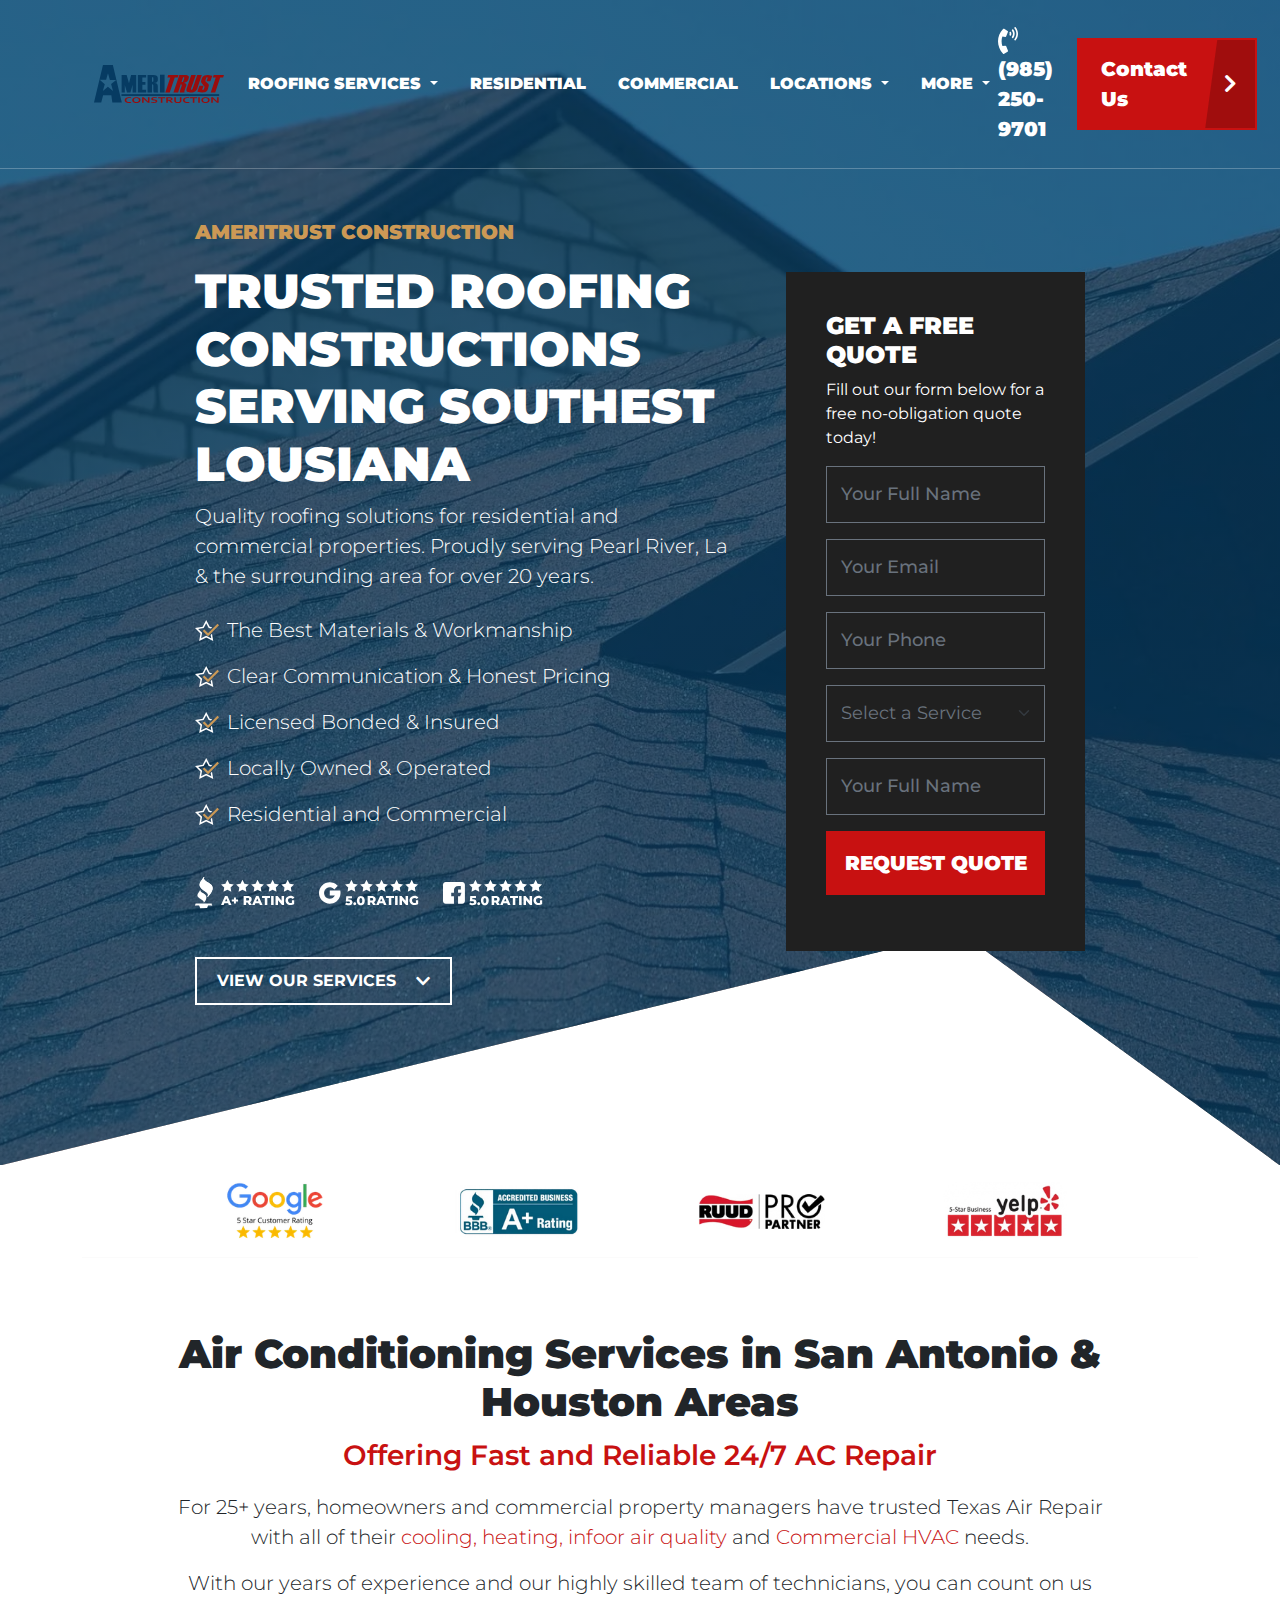
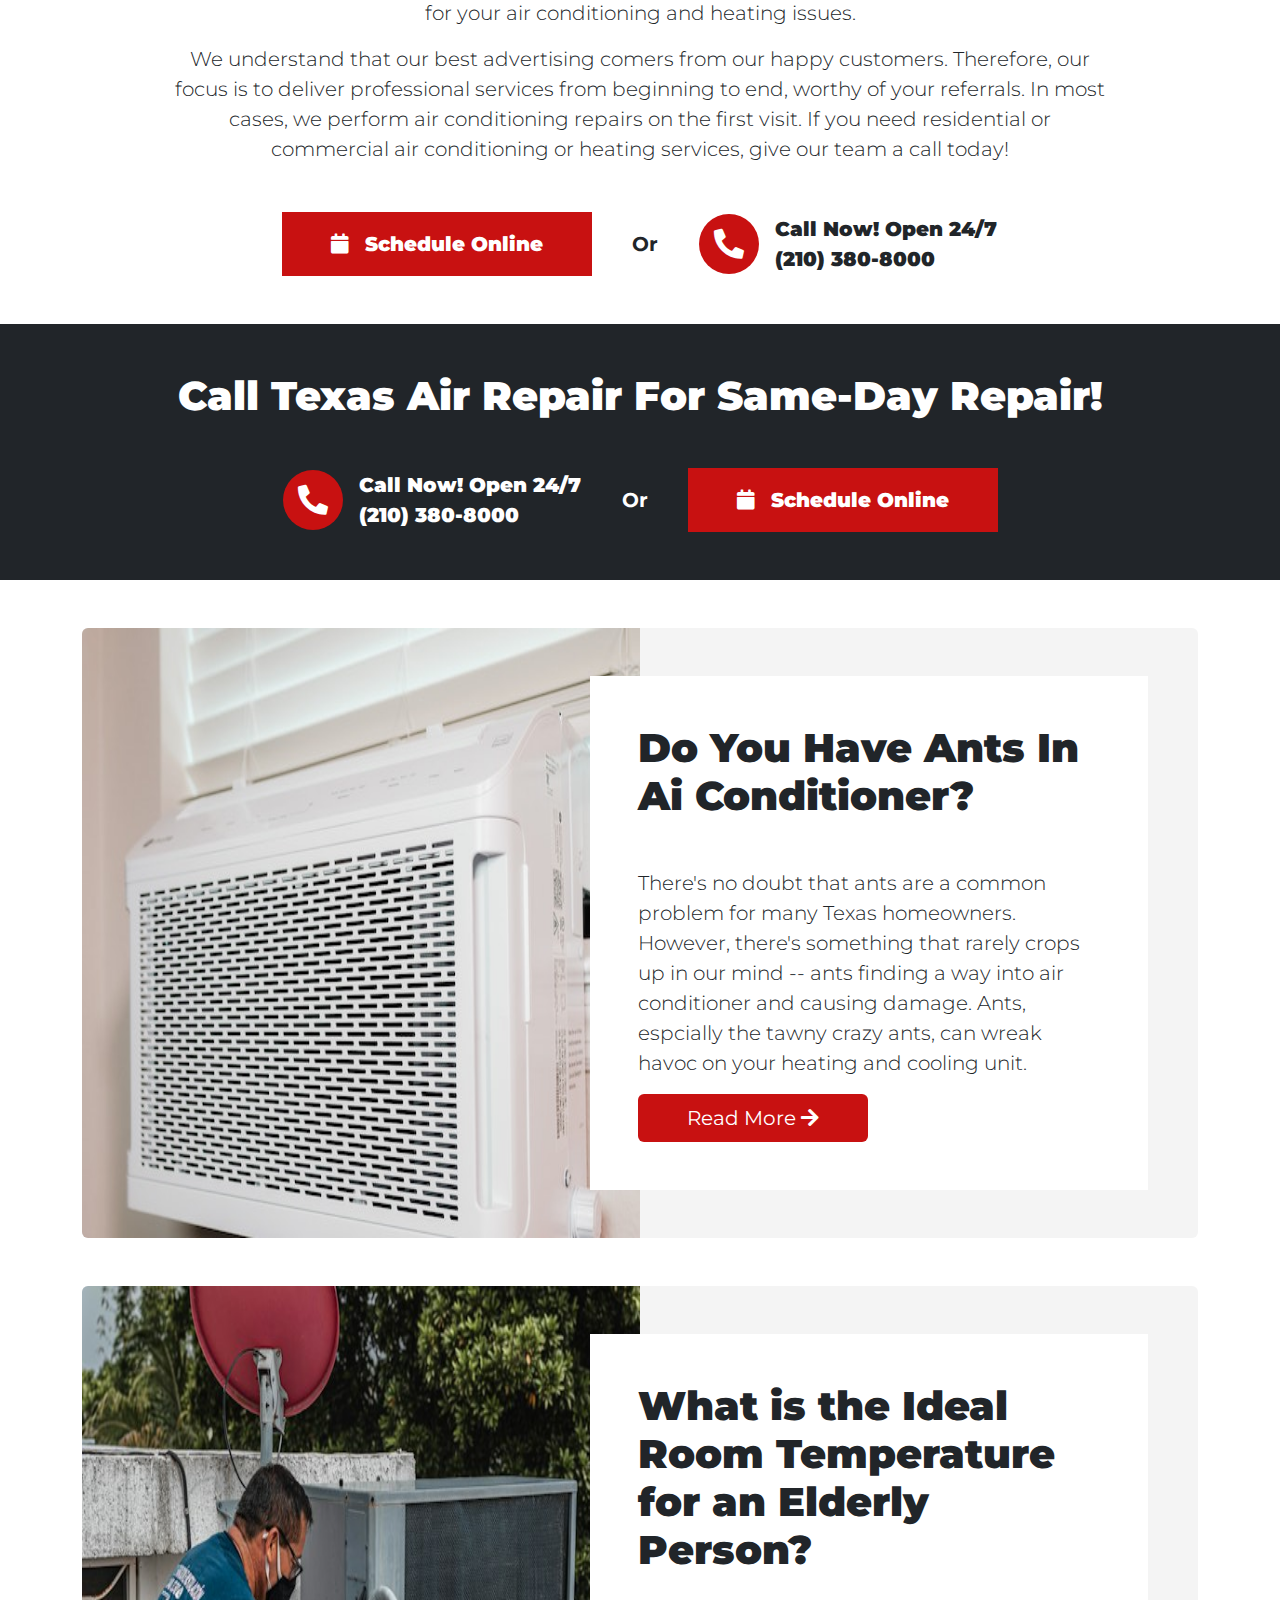
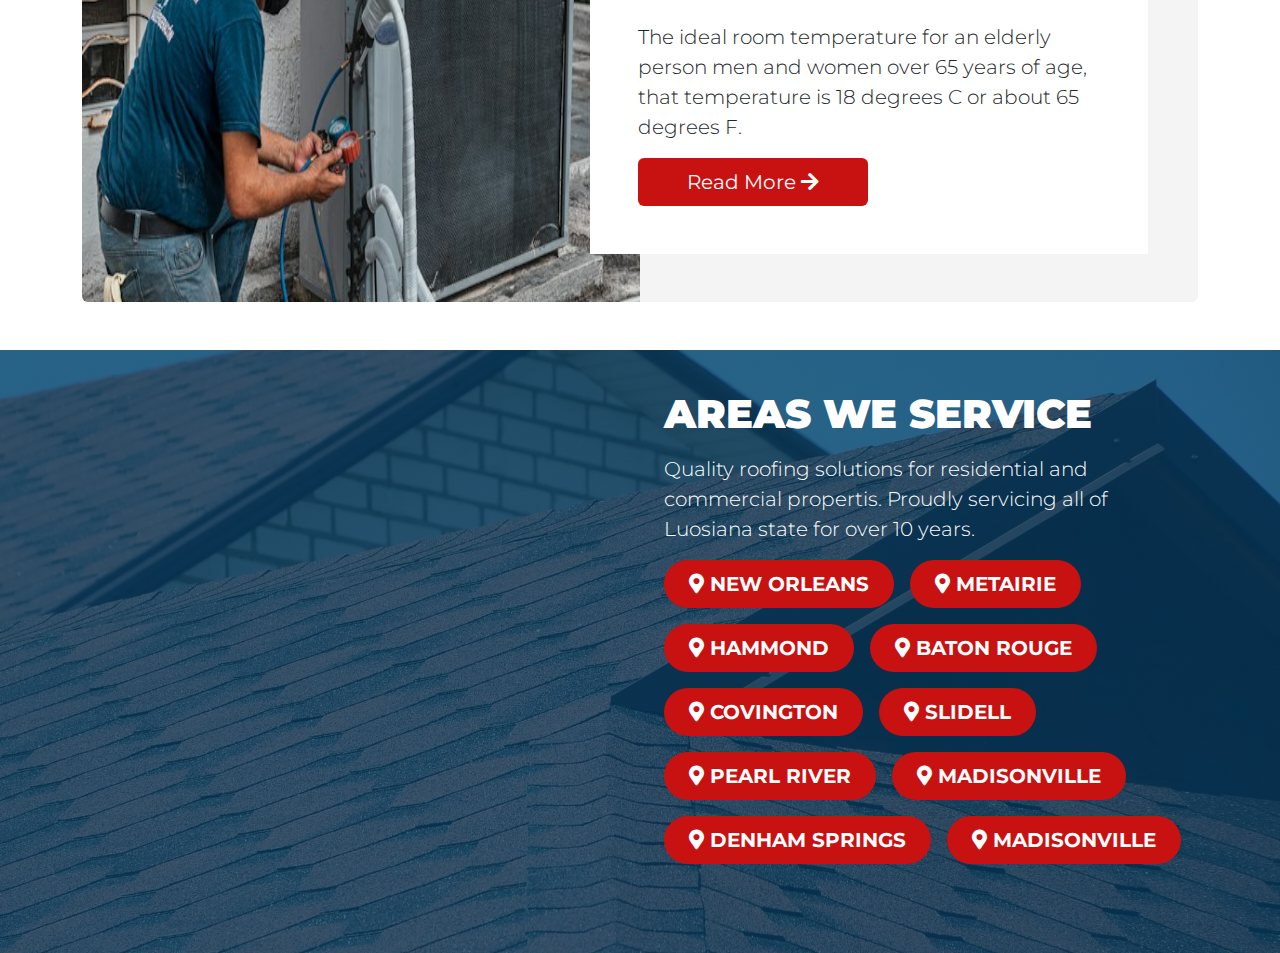
==== index.html @ 0ba6038c "areas added" ====
<!DOCTYPE html>
<html lang="en">
  <head>
    <meta charset="utf-8" />
    <meta name="viewport" content="width=device-width, initial-scale=1" />
    <title>Ameritrust Construction</title>

    <!-- favicon -->
    <link rel="shortcut icon" href="img/fav.webp" type="image/x-icon" />

    <!-- bootstrap css -->
    <link
      href="https://cdn.jsdelivr.net/npm/bootstrap@5.3.2/dist/css/bootstrap.min.css"
      rel="stylesheet"
    />

    <!-- google fonts -->
    <link rel="preconnect" href="https://fonts.googleapis.com" />
    <link rel="preconnect" href="https://fonts.gstatic.com" crossorigin />
    <link
      href="https://fonts.googleapis.com/css2?family=Montserrat:wght@400;500;600;700;800;900&display=swap"
      rel="stylesheet"
    />

    <!-- fontawesome cdn -->
    <link
      rel="stylesheet"
      href="https://cdnjs.cloudflare.com/ajax/libs/font-awesome/5.15.4/css/all.min.css"
    />

    <!-- style css -->
    <link rel="stylesheet" href="css/style.css" />
  </head>
  <body>
    <!-- header -->
    <header class="header py-3 position-relative">
      <div class="bg-overlay"></div>
      <div class="position-relative">
        <div class="container">
          <nav class="navbar navbar-expand-lg bg-transparent py-2">
            <div class="container-fluid">
              <a class="navbar-brand" href="#">
                <img src="img/logo.svg" class="logo" alt="" />
              </a>
              <button
                class="navbar-toggler"
                type="button"
                data-bs-toggle="collapse"
                data-bs-target="#navbarSupportedContent"
                aria-controls="navbarSupportedContent"
                aria-expanded="false"
                aria-label="Toggle navigation"
              >
                <span class="navbar-toggler-icon"></span>
              </button>
              <div class="collapse navbar-collapse" id="navbarSupportedContent">
                <ul class="navbar-nav gap-3 me-auto mb-2 mb-lg-0">
                  <li class="nav-item dropdown">
                    <a
                      class="nav-link dropdown-toggle uppercase text-white fw-bolder"
                      href="#"
                      role="button"
                      data-bs-toggle="dropdown"
                      aria-expanded="false"
                    >
                      ROOFING SERVICES
                    </a>
                    <ul class="dropdown-menu p-0">
                      <li>
                        <a
                          class="dropdown-item p-3 fw-bolder text-white"
                          href="#"
                          >ROOF REPLACEMENT</a
                        >
                      </li>
                      <li><hr class="dropdown-divider bg-white m-0" /></li>
                      <li>
                        <a
                          class="dropdown-item p-3 fw-bolder text-white"
                          href="#"
                          >ROOF REPAIR</a
                        >
                      </li>
                    </ul>
                  </li>
                  <li class="nav-item">
                    <a
                      class="nav-link uppercase text-white fw-bolder"
                      aria-current="page"
                      href="#"
                      >RESIDENTIAL</a
                    >
                  </li>
                  <li class="nav-item">
                    <a
                      class="nav-link uppercase text-white fw-bolder"
                      aria-current="page"
                      href="#"
                      >COMMERCIAL</a
                    >
                  </li>
                  <li class="nav-item dropdown">
                    <a
                      class="nav-link dropdown-toggle uppercase text-white fw-bolder"
                      href="#"
                      role="button"
                      data-bs-toggle="dropdown"
                      aria-expanded="false"
                    >
                      LOCATIONS
                    </a>
                    <ul class="dropdown-menu p-0">
                      <li>
                        <a
                          class="dropdown-item p-3 fw-bolder text-white"
                          href="#"
                          >NEW ORLEANS</a
                        >
                      </li>
                      <li><hr class="dropdown-divider bg-white m-0" /></li>
                      <li>
                        <a
                          class="dropdown-item p-3 fw-bolder text-white"
                          href="#"
                          >SLIDEL</a
                        >
                      </li>
                      <li><hr class="dropdown-divider bg-white m-0" /></li>
                      <li>
                        <a
                          class="dropdown-item p-3 fw-bolder text-white"
                          href="#"
                          >METAIRIE</a
                        >
                      </li>
                      <li><hr class="dropdown-divider bg-white m-0" /></li>
                      <li>
                        <a
                          class="dropdown-item p-3 fw-bolder text-white"
                          href="#"
                          >BATON ROUGH</a
                        >
                      </li>
                      <li><hr class="dropdown-divider bg-white m-0" /></li>
                      <li>
                        <a
                          class="dropdown-item p-3 fw-bolder text-white"
                          href="#"
                          >COVINGTON</a
                        >
                      </li>
                      <li><hr class="dropdown-divider bg-white m-0" /></li>
                      <li>
                        <a
                          class="dropdown-item p-3 fw-bolder text-white"
                          href="#"
                          >MANDEVILLE</a
                        >
                      </li>
                      <li><hr class="dropdown-divider bg-white m-0" /></li>
                      <li>
                        <a
                          class="dropdown-item p-3 fw-bolder text-white"
                          href="#"
                          >DENHAM SPRINGS</a
                        >
                      </li>
                      <li><hr class="dropdown-divider bg-white m-0" /></li>
                      <li>
                        <a
                          class="dropdown-item p-3 fw-bolder text-white"
                          href="#"
                          >HAMMOND</a
                        >
                      </li>
                    </ul>
                  </li>
                  <li class="nav-item dropdown">
                    <a
                      class="nav-link dropdown-toggle uppercase text-white fw-bolder"
                      href="#"
                      role="button"
                      data-bs-toggle="dropdown"
                      aria-expanded="false"
                    >
                      MORE
                    </a>
                    <ul class="dropdown-menu p-0">
                      <li>
                        <a
                          class="dropdown-item p-3 fw-bolder text-white"
                          href="#"
                          >BLOG</a
                        >
                      </li>
                      <li><hr class="dropdown-divider bg-white m-0" /></li>
                      <li>
                        <a
                          class="dropdown-item p-3 fw-bolder text-white"
                          href="#"
                          >ABOUT US</a
                        >
                      </li>
                      <li><hr class="dropdown-divider bg-white m-0" /></li>
                      <li>
                        <a
                          class="dropdown-item p-3 fw-bolder text-white"
                          href="#"
                          >CONTACT US</a
                        >
                      </li>
                      <li><hr class="dropdown-divider bg-white m-0" /></li>
                      <li>
                        <a
                          class="dropdown-item p-3 fw-bolder text-white"
                          href="#"
                          >CAREER</a
                        >
                      </li>
                    </ul>
                  </li>
                </ul>
                <div
                  class="d-flex justify-content-end align-items-center gap-4"
                >
                  <a
                    href=""
                    class="text-white text-decoration-none fs-5 fw-bolder"
                  >
                    <img
                      src="img/phone.svg"
                      class="img-fluid phone me-2"
                      alt=""
                    />
                    (985) 250-9701
                  </a>
                  <a
                    href=""
                    class="text-white text-decoration-none fs-5 fw-bolder bg-red ps-4 pe-10 py-3 clip d-block position-relative"
                  >
                    Contact Us
                  </a>
                </div>
              </div>
            </div>
          </nav>
        </div>
        <hr class="text-white" />
        <div class="container pb-5 mb-5">
          <div class="col-md-10 mx-auto py-5">
            <div class="row g-3">
              <div class="col-md-7 m-auto">
                <p class="lead fw-bolder text-orange">
                  AMERITRUST CONSTRUCTION
                </p>
                <h1 class="title fw-bolder text-white">
                  TRUSTED ROOFING CONSTRUCTIONS SERVING SOUTHEST LOUSIANA
                </h1>
                <p class="lead text-white mb-4">
                  Quality roofing solutions for residential and commercial
                  properties. Proudly serving Pearl River, La & the surrounding
                  area for over 20 years.
                </p>

                <ul class="list-unstyled m-0 p-0">
                  <li class="d-flex gap-2 items-center mb-3">
                    <img
                      src="img/star-check.svg"
                      class="img-fluid star"
                      alt=""
                    />
                    <span class="lead text-white">
                      The Best Materials & Workmanship
                    </span>
                  </li>
                  <li class="d-flex gap-2 items-center mb-3">
                    <img
                      src="img/star-check.svg"
                      class="img-fluid star"
                      alt=""
                    />
                    <span class="lead text-white">
                      Clear Communication & Honest Pricing
                    </span>
                  </li>
                  <li class="d-flex gap-2 items-center mb-3">
                    <img
                      src="img/star-check.svg"
                      class="img-fluid star"
                      alt=""
                    />
                    <span class="lead text-white">
                      Licensed Bonded & Insured
                    </span>
                  </li>
                  <li class="d-flex gap-2 items-center mb-3">
                    <img
                      src="img/star-check.svg"
                      class="img-fluid star"
                      alt=""
                    />
                    <span class="lead text-white">
                      Locally Owned & Operated
                    </span>
                  </li>
                  <li class="d-flex gap-2 items-center mb-3">
                    <img
                      src="img/star-check.svg"
                      class="img-fluid star"
                      alt=""
                    />
                    <span class="lead text-white">
                      Residential and Commercial
                    </span>
                  </li>
                </ul>

                <div class="d-flex my-5 align-items-center gap-4">
                  <img
                    src="img/BBB-5-Star-Rating.svg"
                    class="img-fluid rating"
                    alt=""
                  />
                  <img
                    src="img/Google-5-Star-Rating-Copy.svg"
                    class="img-fluid rating"
                    alt=""
                  />
                  <img
                    src="img/Facebook-5-Star-Rating-Copy-2.svg"
                    class="img-fluid rating"
                    alt=""
                  />
                </div>

                <a href="" class="border-btn fw-bold">
                  VIEW OUR SERVICES <i class="fa fa-chevron-down"></i>
                </a>
              </div>
              <div class="col-md-4 offset-md-1 m-auto">
                <div class="card border-0 rounded-0 quote-card">
                  <h2 class="fs-24 text-white fw-bolder">GET A FREE QUOTE</h2>
                  <p class="text-white">
                    Fill out our form below for a free no-obligation quote
                    today!
                  </p>

                  <form action="">
                    <div class="field mb-3">
                      <input
                        type="text"
                        class="form-control bg-transparent"
                        placeholder="Your Full Name"
                        name=""
                        id=""
                      />
                    </div>
                    <div class="field mb-3">
                      <input
                        type="email"
                        class="form-control bg-transparent"
                        placeholder="Your Email"
                        name=""
                        id=""
                      />
                    </div>
                    <div class="field mb-3">
                      <input
                        type="text"
                        class="form-control bg-transparent"
                        placeholder="Your Phone"
                        name=""
                        id=""
                      />
                    </div>
                    <div class="field mb-3">
                      <select name="" class="form-select bg-transparent" id="">
                        <option value="" selected disabled>
                          Select a Service
                        </option>
                        <option value="residential">Residential Roofing</option>
                        <option value="commercial">Commercial Roofing</option>
                      </select>
                    </div>
                    <div class="field mb-3">
                      <input
                        type="text"
                        class="form-control bg-transparent"
                        placeholder="Your Full Name"
                        name=""
                        id=""
                      />
                    </div>
                    <div class="field mb-3">
                      <button
                        class="bg-red btn rounded-0 text-white fw-bolder w-100 d-block py-3 fs-20"
                      >
                        REQUEST QUOTE
                      </button>
                    </div>
                  </form>
                </div>
              </div>
            </div>
          </div>
        </div>
      </div>
    </header>
    <!-- header -->

    <main>
      <!-- top logos -->
      <section class="top-logos pb-4">
        <div class="container">
          <div class="text-center">
            <img src="img/TOP.png" class="img-fluid" alt="" />
          </div>
        </div>
      </section>
      <!-- top logos -->

      <!-- texts -->
      <section class="texts py-5">
        <div class="container">
          <div class="text-center col-md-10 m-auto">
            <h2 class="fs-1 fw-bolder">
              Air Conditioning Services in San Antonio & Houston Areas
            </h2>
            <p class="lead fs-3 text-red fw-semibold">
              Offering Fast and Reliable 24/7 AC Repair
            </p>
            <p class="lead">
              For 25+ years, homeowners and commercial property managers have
              trusted Texas Air Repair with all of their
              <span class="text-red lead"
                >cooling, heating, infoor air quality</span
              >
              and <span class="text-red lead">Commercial HVAC</span> needs.
            </p>
            <p class="lead">
              With our years of experience and our highly skilled team of
              technicians, you can count on us for your air conditioning and
              heating issues.
            </p>
            <p class="lead">
              We understand that our best advertising comers from our happy
              customers. Therefore, our focus is to deliver professional
              services from beginning to end, worthy of your referrals. In most
              cases, we perform air conditioning repairs on the first visit. If
              you need residential or commercial air conditioning or heating
              services, give our team a call today!
            </p>

            <div
              class="d-flex mt-5 justify-content-center align-items-center gap-4"
            >
              <button
                class="bg-red btn fs-20 text-white fw-bolder d-flex gap-3 align-items-center rounded-0 px-5 py-3 justify-content-center"
              >
                <i class="fa fa-calendar"></i>
                Schedule Online
              </button>
              <span class="fs-5 fw-bold text-center d-block px-3">Or</span>
              <button
                class="bg-white btn fs-20 fw-bolder d-flex gap-3 align-items-center rounded-0 p-0 justify-content-start"
              >
                <span class="bg-red text-white icon"
                  ><i class="fa fa-phone-alt"></i
                ></span>
                <span class="text-start">
                  <span>Call Now! Open 24/7</span> <br />
                  <span>(210) 380-8000</span>
                </span>
              </button>
            </div>
          </div>
        </div>
      </section>
      <!-- texts -->

      <!-- call -->
      <section class="call bg-dark py-5">
        <div class="container">
          <div class="col-md-10 m-auto">
            <div class="text-center">
              <h2 class="fs-1 fw-bolder text-white">
                Call Texas Air Repair For Same-Day Repair!
              </h2>
            </div>
            <div
              class="d-flex flex-row-reverse mt-5 justify-content-center align-items-center gap-4"
            >
              <button
                class="bg-red btn fs-20 text-white fw-bolder d-flex gap-3 align-items-center rounded-0 px-5 py-3 justify-content-center"
              >
                <i class="fa fa-calendar"></i>
                Schedule Online
              </button>
              <span class="fs-5 fw-bold text-center d-block px-3 text-white"
                >Or</span
              >
              <button
                class="bg-transparent btn fs-20 fw-bolder d-flex gap-3 align-items-center rounded-0 p-0 justify-content-start"
              >
                <span class="bg-red text-white icon"
                  ><i class="fa fa-phone-alt"></i
                ></span>
                <span class="text-start">
                  <span class="text-white">Call Now! Open 24/7</span> <br />
                  <span class="text-white">(210) 380-8000</span>
                </span>
              </button>
            </div>
          </div>
        </div>
      </section>
      <!-- call -->

      <!-- blogs -->
      <section class="blogs py-5">
        <div class="container">
          <div class="card overflow-hidden blog-card border-0">
            <div class="row g-0">
              <div class="col-md-6">
                <img src="img/ac.jpg" class="img-fluid w-100 h-100" alt="" />
              </div>
              <div class="col-md-6 h-100 p-5 px-0 card-over">
                <div class="bg-white p-5">
                  <h2 class="fs-1 fw-bolder mb-5">
                    Do You Have Ants In Ai Conditioner?
                  </h2>
                  <p class="lead">
                    There's no doubt that ants are a common problem for many
                    Texas homeowners. However, there's something that rarely
                    crops up in our mind -- ants finding a way into air
                    conditioner and causing damage. Ants, espcially the tawny
                    crazy ants, can wreak havoc on your heating and cooling
                    unit.
                  </p>

                  <a href="" class="bg-red btn px-5 py-2 fs-5 text-white">
                    Read More <i class="fa fa-arrow-right"></i>
                  </a>
                </div>
              </div>
            </div>
          </div>
          <div class="card mt-5 overflow-hidden blog-card border-0">
            <div class="row g-0">
              <div class="col-md-6">
                <img src="img/ac2.jpeg" class="img-fluid w-100 h-100" alt="" />
              </div>
              <div class="col-md-6 h-100 p-5 px-0 card-over">
                <div class="bg-white p-5">
                  <h2 class="fs-1 fw-bolder mb-5">
                    What is the Ideal Room Temperature for an Elderly Person?
                  </h2>
                  <p class="lead">
                    The ideal room temperature for an elderly person men and
                    women over 65 years of age, that temperature is 18 degrees C
                    or about 65 degrees F.
                  </p>

                  <a href="" class="bg-red btn px-5 py-2 fs-5 text-white">
                    Read More <i class="fa fa-arrow-right"></i>
                  </a>
                </div>
              </div>
            </div>
          </div>
        </div>
      </section>
      <!-- blogs -->

      <!-- areas -->
      <section class="areas py-5">
        <div class="container">
          <div class="row g-5">
            <div class="col-md-6">
              <iframe
                src="https://www.google.com/maps/embed?pb=!1m18!1m12!1m3!1d4169.849994087488!2d-89.81082202386222!3d30.442045199622296!2m3!1f0!2f0!3f0!3m2!1i1024!2i768!4f13.1!3m3!1m2!1s0x889dec2c2cf8d12f%3A0xdd98ac2107b5589a!2sAmeritrust%20Construction!5e1!3m2!1sen!2sbd!4v1698231955670!5m2!1sen!2sbd"
                style="border: 0"
                allowfullscreen=""
                loading="lazy"
                referrerpolicy="no-referrer-when-downgrade"
              ></iframe>
            </div>
            <div class="col-md-6 m-auto">
                <h2 class="text-white fw-bolder fs-1 mb-3">
                    AREAS WE SERVICE
                </h2>
                <p class="text-white lead">
                    Quality roofing solutions for residential and commercial propertis. Proudly servicing all  of Luosiana state for over 10 years.
                </p>

                <div class="d-flex flex-wrap gap-3">
                    <button class="bg-red btn px-4 py-2 rounded-pill fs-5 fw-bold text-white">
                        <i class="fa fa-map-marker-alt"></i>
                        NEW ORLEANS
                    </button>
                    <button class="bg-red btn px-4 py-2 rounded-pill fs-5 fw-bold text-white">
                        <i class="fa fa-map-marker-alt"></i>
                        METAIRIE
                    </button>
                    <button class="bg-red btn px-4 py-2 rounded-pill fs-5 fw-bold text-white">
                        <i class="fa fa-map-marker-alt"></i>
                        HAMMOND
                    </button>
                    <button class="bg-red btn px-4 py-2 rounded-pill fs-5 fw-bold text-white">
                        <i class="fa fa-map-marker-alt"></i>
                        BATON ROUGE
                    </button>
                    <button class="bg-red btn px-4 py-2 rounded-pill fs-5 fw-bold text-white">
                        <i class="fa fa-map-marker-alt"></i>
                        COVINGTON
                    </button>
                    <button class="bg-red btn px-4 py-2 rounded-pill fs-5 fw-bold text-white">
                        <i class="fa fa-map-marker-alt"></i>
                        SLIDELL
                    </button>
                    <button class="bg-red btn px-4 py-2 rounded-pill fs-5 fw-bold text-white">
                        <i class="fa fa-map-marker-alt"></i>
                        PEARL RIVER
                    </button>
                    <button class="bg-red btn px-4 py-2 rounded-pill fs-5 fw-bold text-white">
                        <i class="fa fa-map-marker-alt"></i>
                        MADISONVILLE
                    </button>
                    <button class="bg-red btn px-4 py-2 rounded-pill fs-5 fw-bold text-white">
                        <i class="fa fa-map-marker-alt"></i>
                        DENHAM SPRINGS
                    </button>
                    <button class="bg-red btn px-4 py-2 rounded-pill fs-5 fw-bold text-white">
                        <i class="fa fa-map-marker-alt"></i>
                        MADISONVILLE
                    </button>
                </div>
            </div>
          </div>
        </div>
      </section>
      <!-- areas -->
    </main>

    <script src="https://cdn.jsdelivr.net/npm/bootstrap@5.3.2/dist/js/bootstrap.bundle.min.js"></script>
  </body>
</html>
---- css/style.css ----
* {
  font-family: "Montserrat", sans-serif;
}
header .bg-overlay {
  background-image: linear-gradient(#063c62c3, #063c62c3),
    url("../img/banner.webp");
  background-size: cover;
  background-position: center;
  background-repeat: no-repeat;
  position: absolute;
  top: 0;
  width: 100%;
  height: 100%;
  /* clip-path: polygon(0 0, 100% 0, 100% 85%, 0% 100%); */
  clip-path: polygon(0 0, 100% 0, 100% 100%, 75% 80%, 0 100%);
}
.logo {
  width: 130px;
}
ul.dropdown-menu.show {
  background: #202020;
  border-radius: 0;
}
.dropdown-item:hover {
  background-color: black !important;
}

@media screen and (min-width: 1600px) {
  .container {
    max-width: 1540px;
  }
}
.phone {
  width: 20px;
}
.fw-bolder {
  font-weight: 900 !important;
}
.bg-red {
  background-color: #c81111 !important;
}
a,
.btn {
  transition: 0.4s;
}
a.bg-red:hover,
button.bg-red:hover {
  background-color: #aa0707 !important;
}
.clip::after {
  content: "\f054";
  font-family: "Font Awesome 5 Free";
  width: 50px;
  height: calc(100% - 4px);
  clip-path: polygon(24% 0%, 100% 0%, 100% 100%, 0% 100%);
  background-color: rgba(0, 0, 0, 0.2);
  position: absolute;
  right: 2px;
  top: 2px;
  display: flex;
  justify-content: center;
  align-items: center;
}
.pe-10 {
  padding-right: 70px;
}

/* hero */
.text-orange {
  color: #cc9955;
}
.title {
  font-size: 48px;
}
.star {
  width: 24px;
}

.rating {
  width: 100px;
}

.border-btn {
  border: 2px solid white;
  color: white;
  text-decoration: none;
  padding: 10px 20px;
  display: inline-flex;
  justify-content: center;
  align-items: center;
  gap: 20px;
}

/* quote */
.quote-card {
  padding: 40px;
  background-color: #202020;
}
.fs-24 {
  font-size: 24px;
}

.field input,
.field select {
  background-color: #3f3f3f;
  border: 1px solid #69727d;
  border-radius: 0;
  padding: 14px;
  color: white;
  font-size: 18px;
}
.field select {
  color: #69727d;
}
.field ::placeholder {
  color: #69727d;
  font-weight: 500;
}
.fs-24 {
  font-size: 24px;
}
.fs-20 {
  font-size: 20px;
}

.text-red {
  color: #c81111;
}
.icon {
  font-size: 30px;
  width: 60px;
  height: 60px;
  display: flex;
  justify-content: center;
  align-items: center;
  border-radius: 50%;
}

/* blogs */
.blog-card {
  background-color: #f4f4f4;
}
.card-over {
  position: relative;
  left: -50px;
}

/* areas */
.areas {
  background-image: linear-gradient(#063c62c3, #063c62c3),
    url("../img/banner.webp");
  background-size: cover;
  background-position: center;
  background-repeat: no-repeat;
}

iframe{
    width: 100%;
    height: 500px;
}
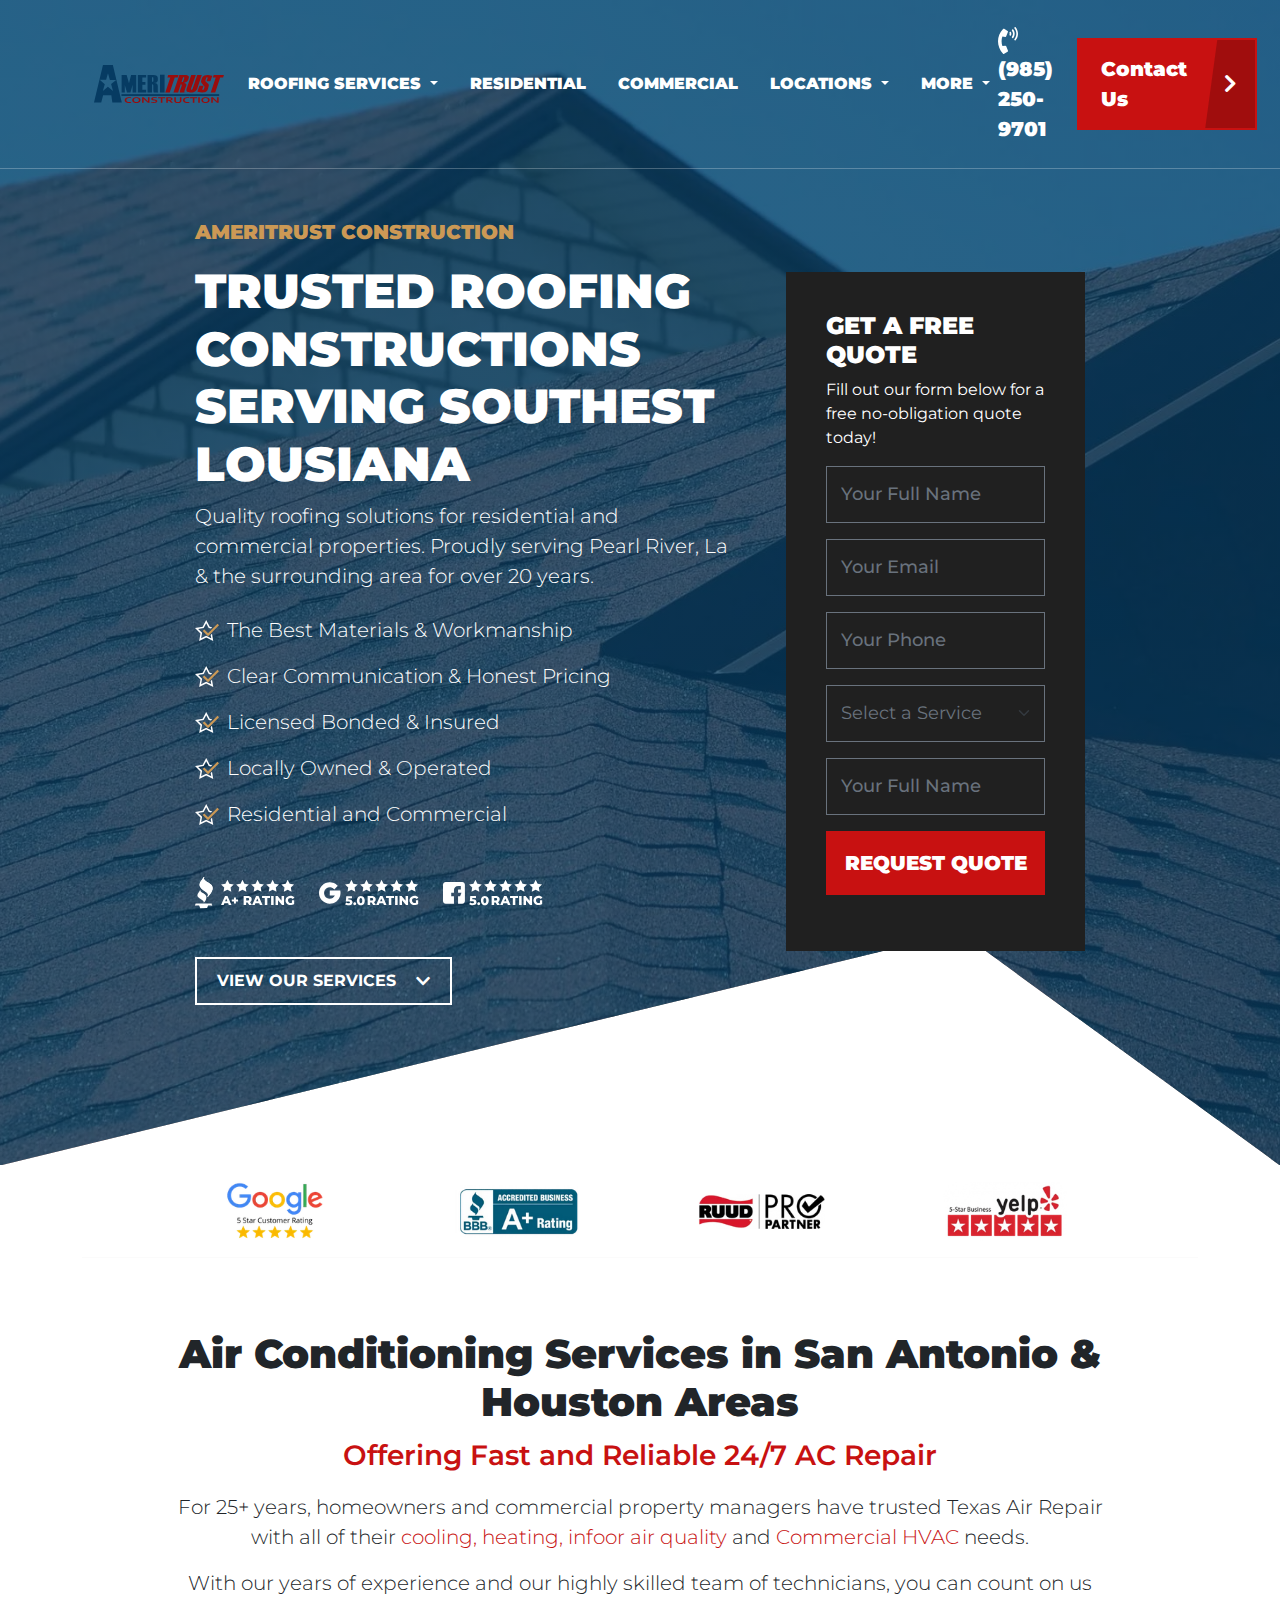
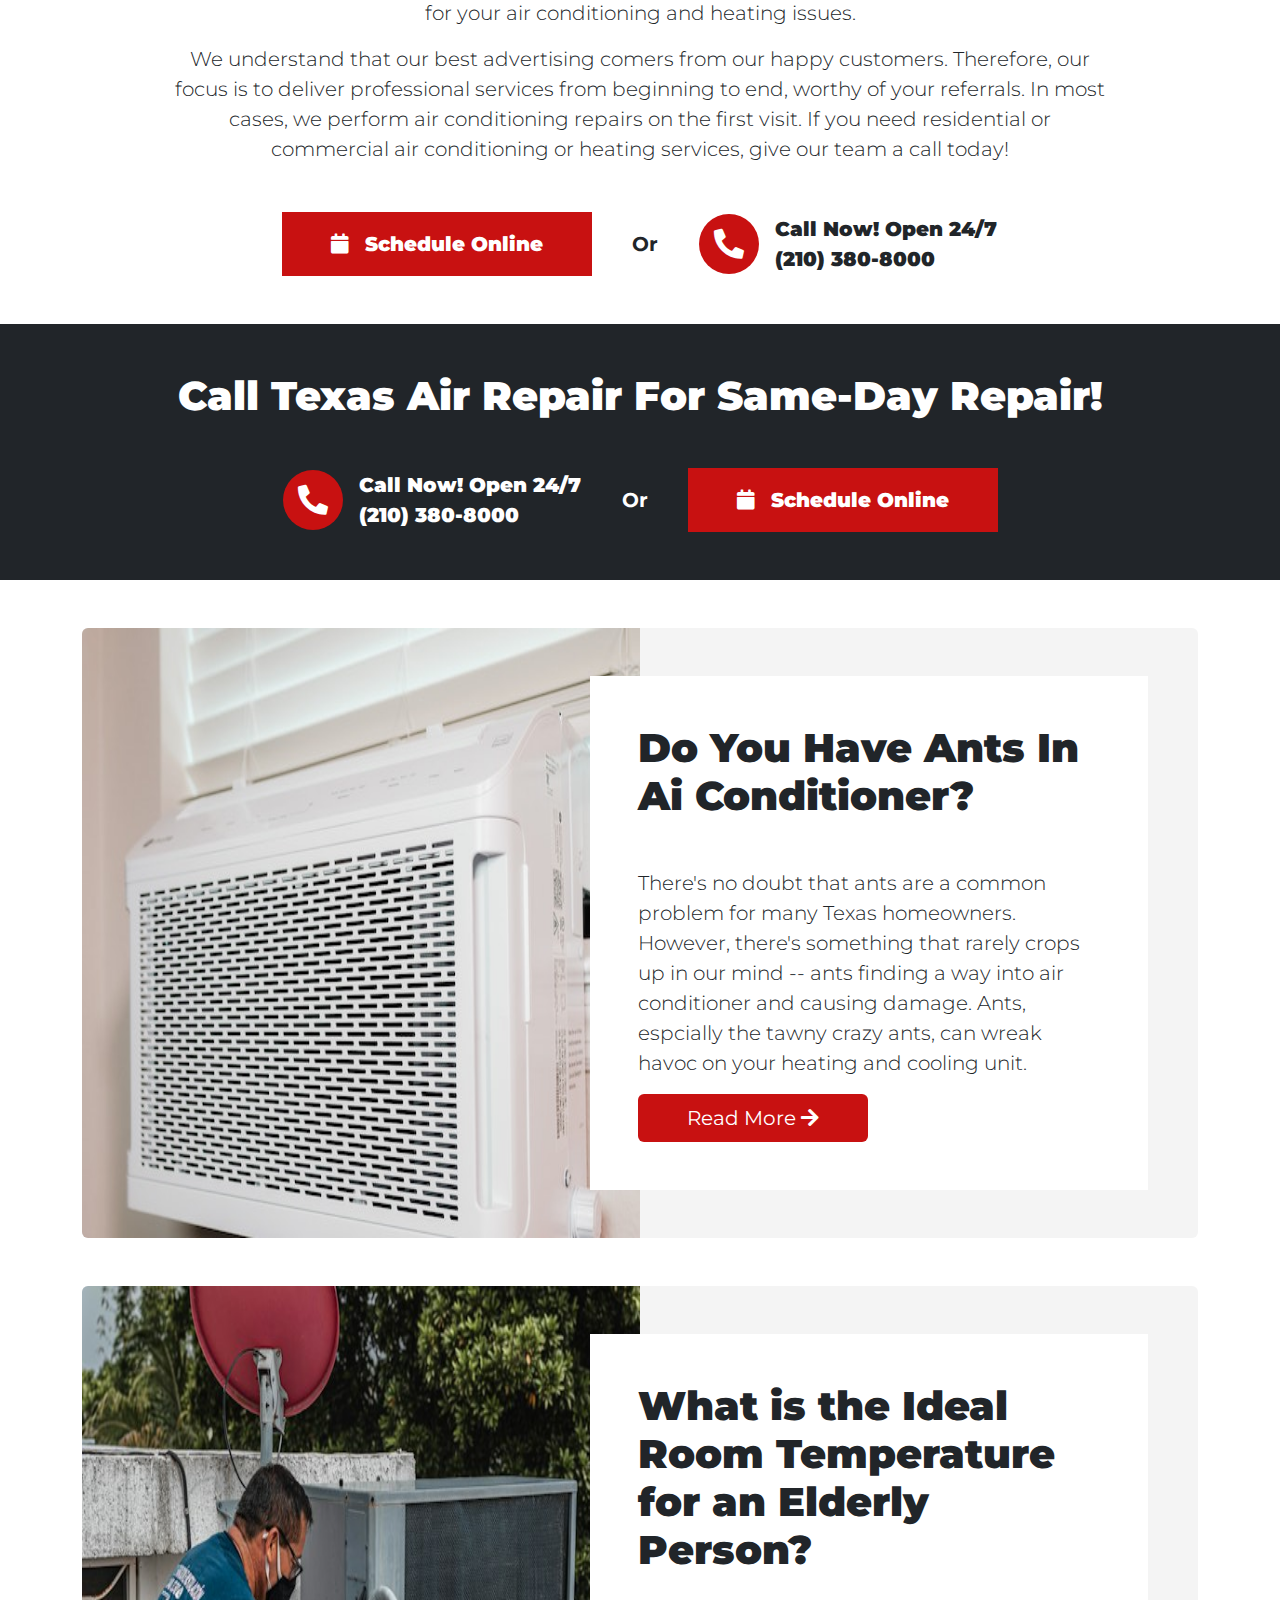
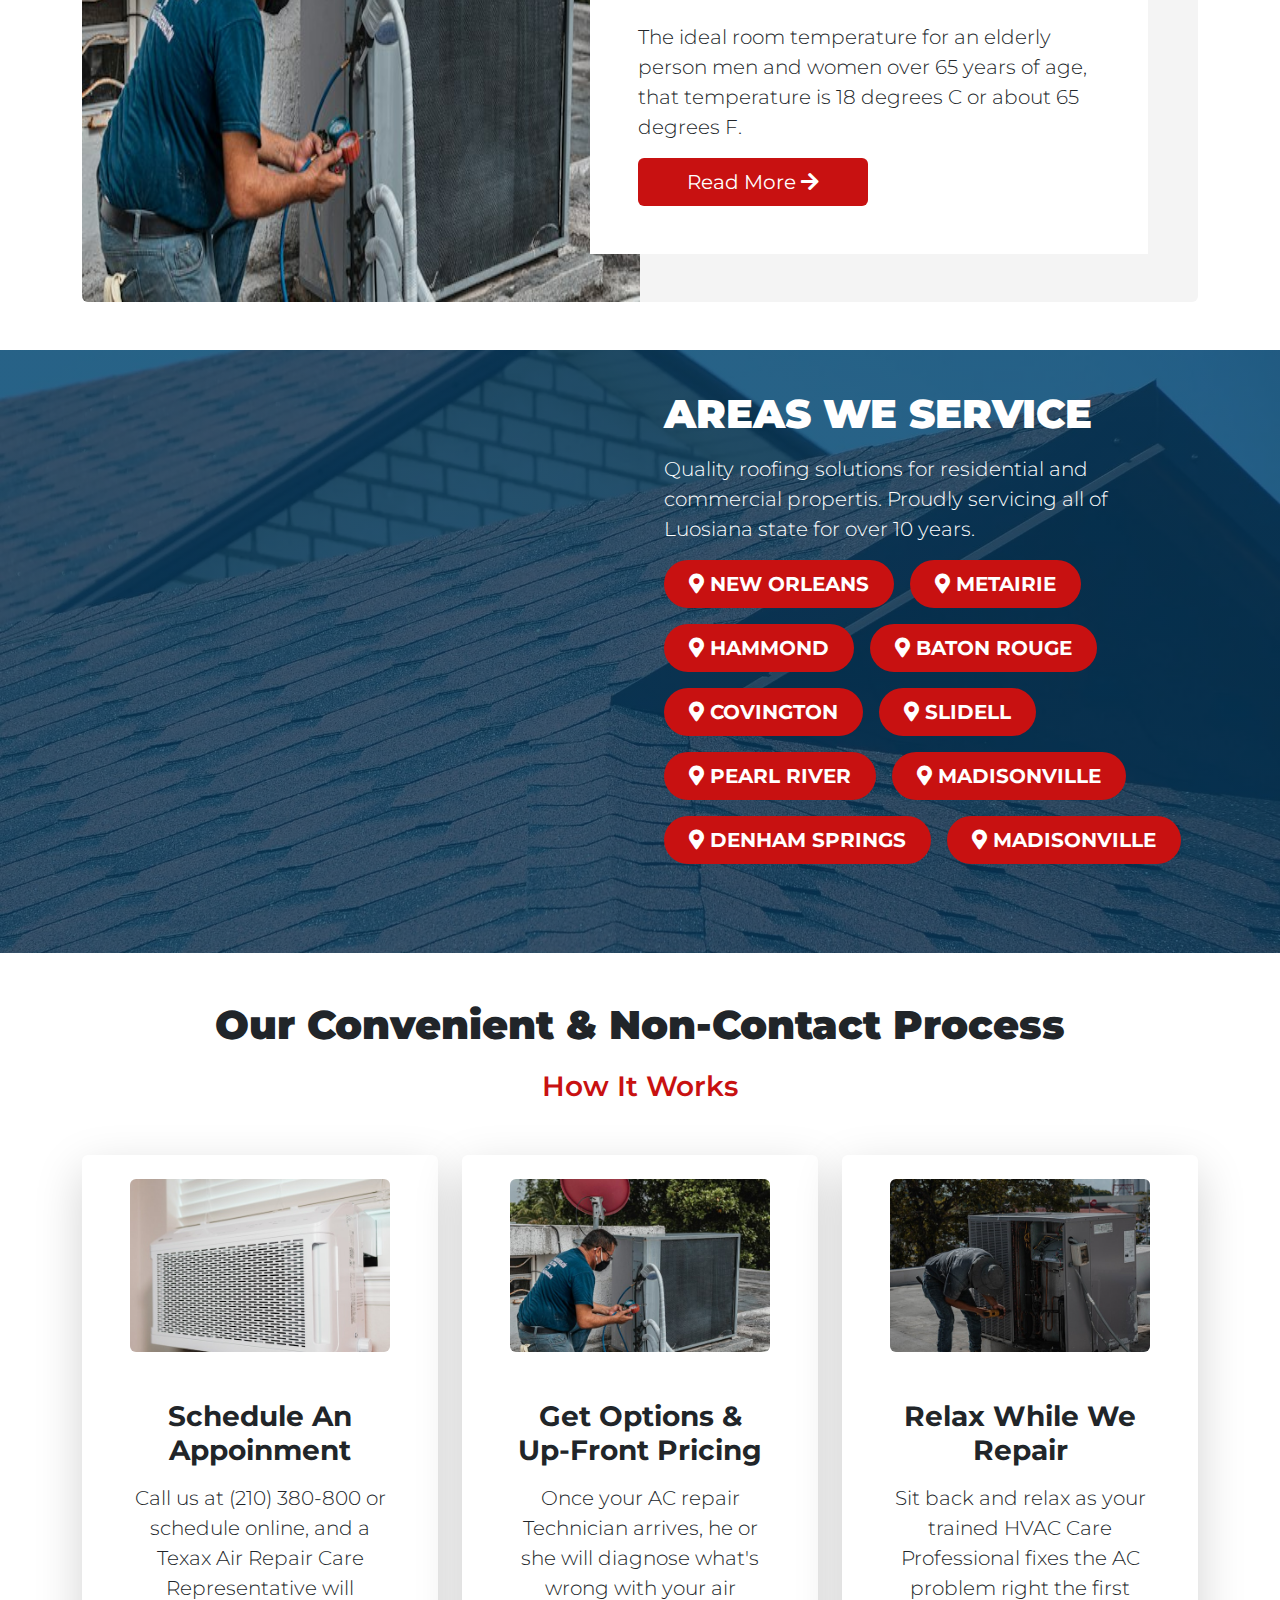
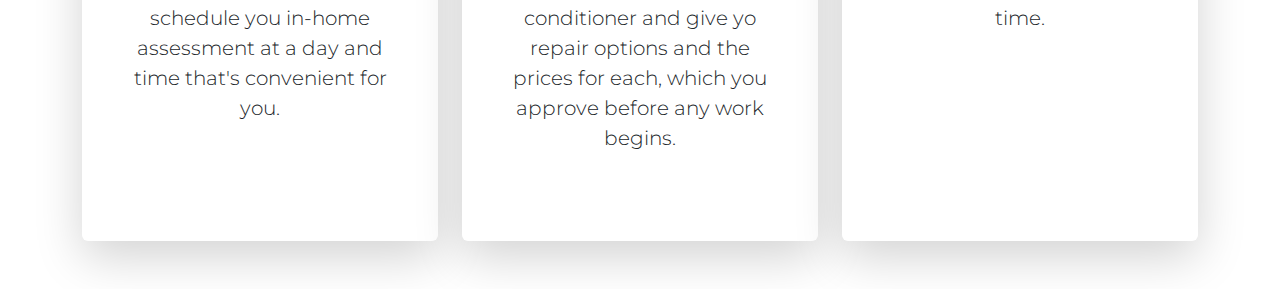
==== commit 95d214f3: "cards added" ====
--- a/index.html
+++ b/index.html
@@ -642,6 +642,76 @@
       <!-- areas -->
     </main>
 
+    <!-- footer -->
+    <footer class="footer">
+        <!-- cards -->
+        <section class="cards py-5">
+            <div class="container">
+                <div class="text-center">
+                    <h2 class="fw-bolder fs-1 mb-3">
+                        Our Convenient & Non-Contact Process
+                    </h2>
+                    <p class="lead fs-3 text-red fw-semibold mb-5">
+                        How It Works
+                    </p>
+                </div>
+
+                <div class="row">
+                    <div class="col-md-4">
+                        <div class="card h-100 shadow-lg border-0">
+                            <div class="card-body px-5 py-4">
+                                <img src="img/ac.jpg" class="rounded img-fluid" alt="">
+
+                                <div class="text-center py-5">
+                                    <h3 class="fw-bold mb-3">
+                                        Schedule An Appoinment
+                                    </h3>
+                                    <p class="lead">
+                                        Call us at (210) 380-800 or schedule online, and a Texax Air Repair Care Representative will schedule you in-home assessment at a day and time that's convenient for you.
+                                    </p>
+                                </div>
+                            </div>
+                        </div>
+                    </div>
+                    <div class="col-md-4">
+                        <div class="card h-100 shadow-lg border-0">
+                            <div class="card-body px-5 py-4">
+                                <img src="img/ac2.jpeg" class="rounded img-fluid" alt="">
+
+                                <div class="text-center py-5">
+                                    <h3 class="fw-bold mb-3">
+                                        Get Options & Up-Front Pricing
+                                    </h3>
+                                    <p class="lead">
+                                        Once your AC repair Technician arrives, he or she will diagnose what's wrong with your air conditioner and give yo repair options and the prices for each, which you approve before any work begins.
+                                    </p>
+                                </div>
+                            </div>
+                        </div>
+                    </div>
+                    <div class="col-md-4">
+                        <div class="card h-100 shadow-lg border-0">
+                            <div class="card-body px-5 py-4">
+                                <img src="img/ac3.jpg" class="rounded img-fluid" alt="">
+
+                                <div class="text-center py-5">
+                                    <h3 class="fw-bold mb-3">
+                                        Relax While We Repair
+                                    </h3>
+                                    <p class="lead">
+                                        Sit back and relax as your trained HVAC Care Professional fixes the AC problem right the first time.
+                                    </p>
+                                </div>
+                            </div>
+                        </div>
+                    </div>
+                </div>
+            </div>
+        </section>
+        <!-- cards -->
+    </footer>
+    <!-- footer -->
+
     <script src="https://cdn.jsdelivr.net/npm/bootstrap@5.3.2/dist/js/bootstrap.bundle.min.js"></script>
   </body>
 </html>
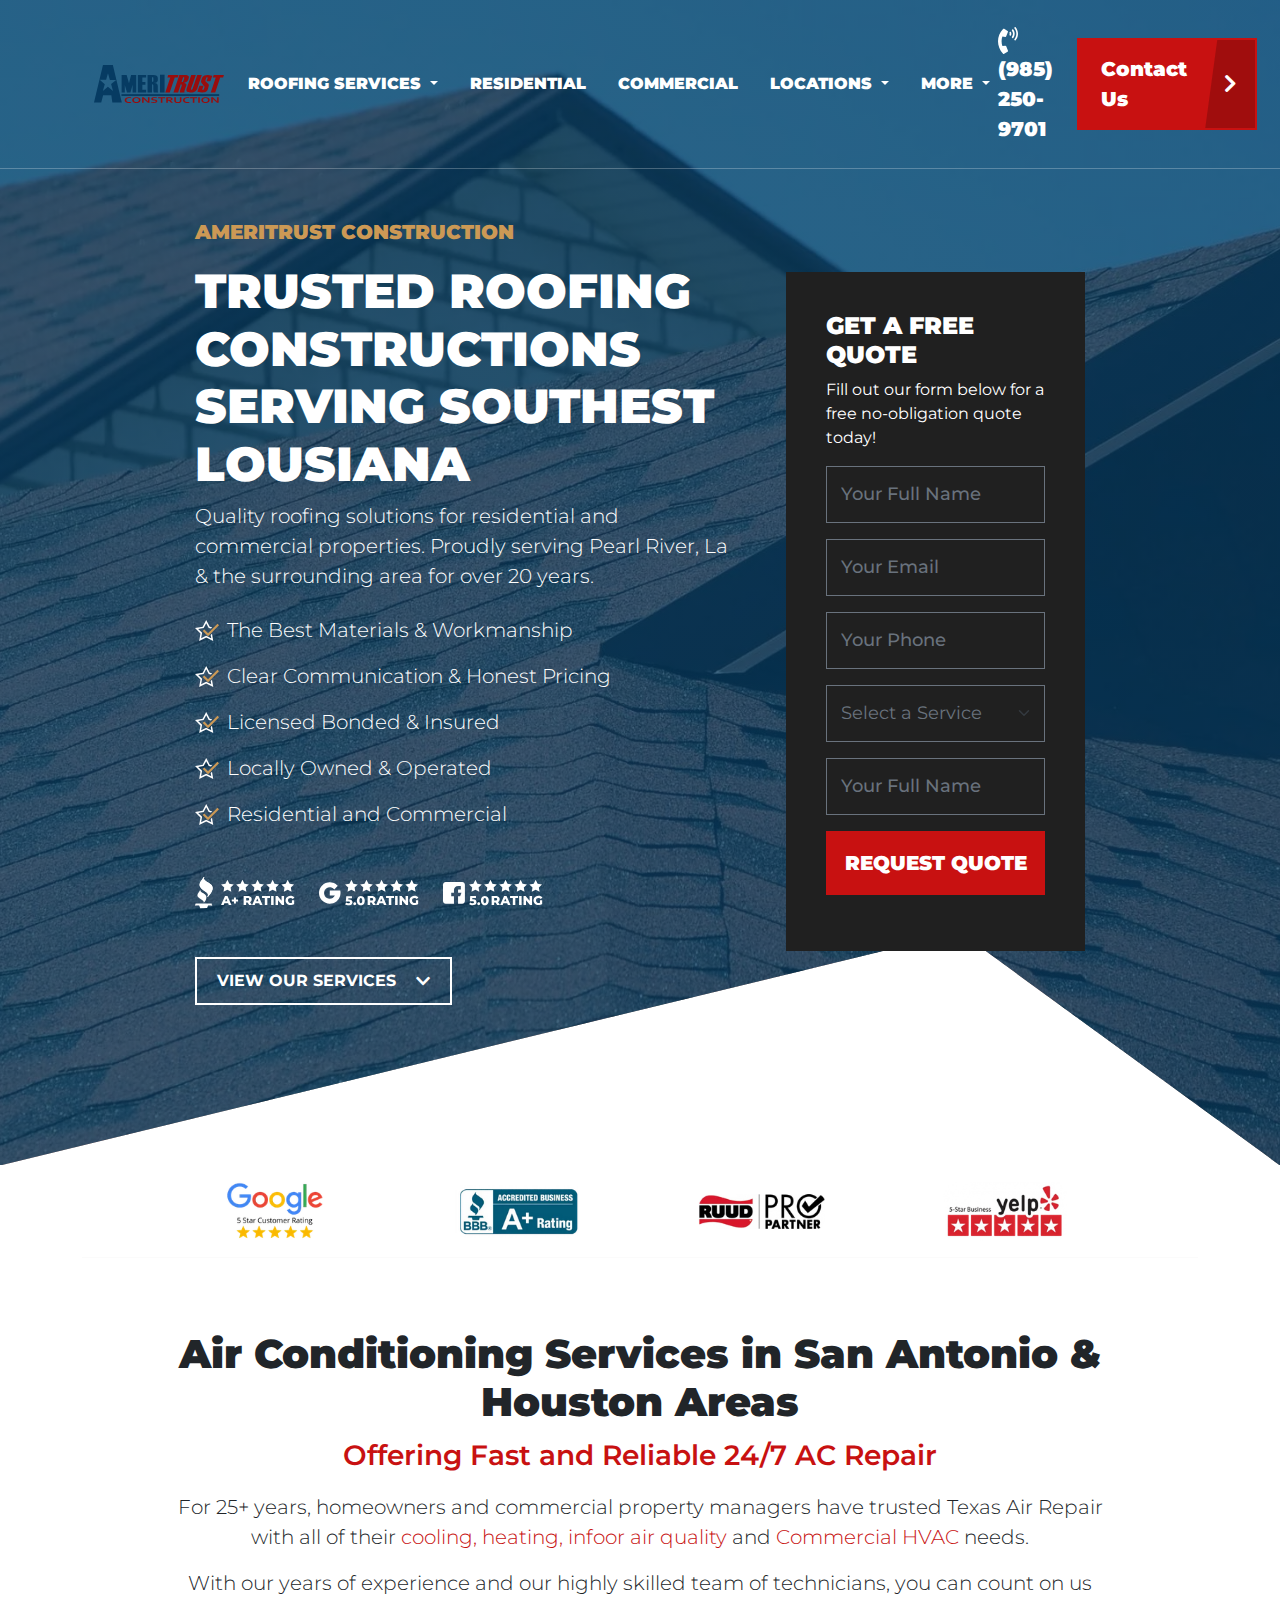
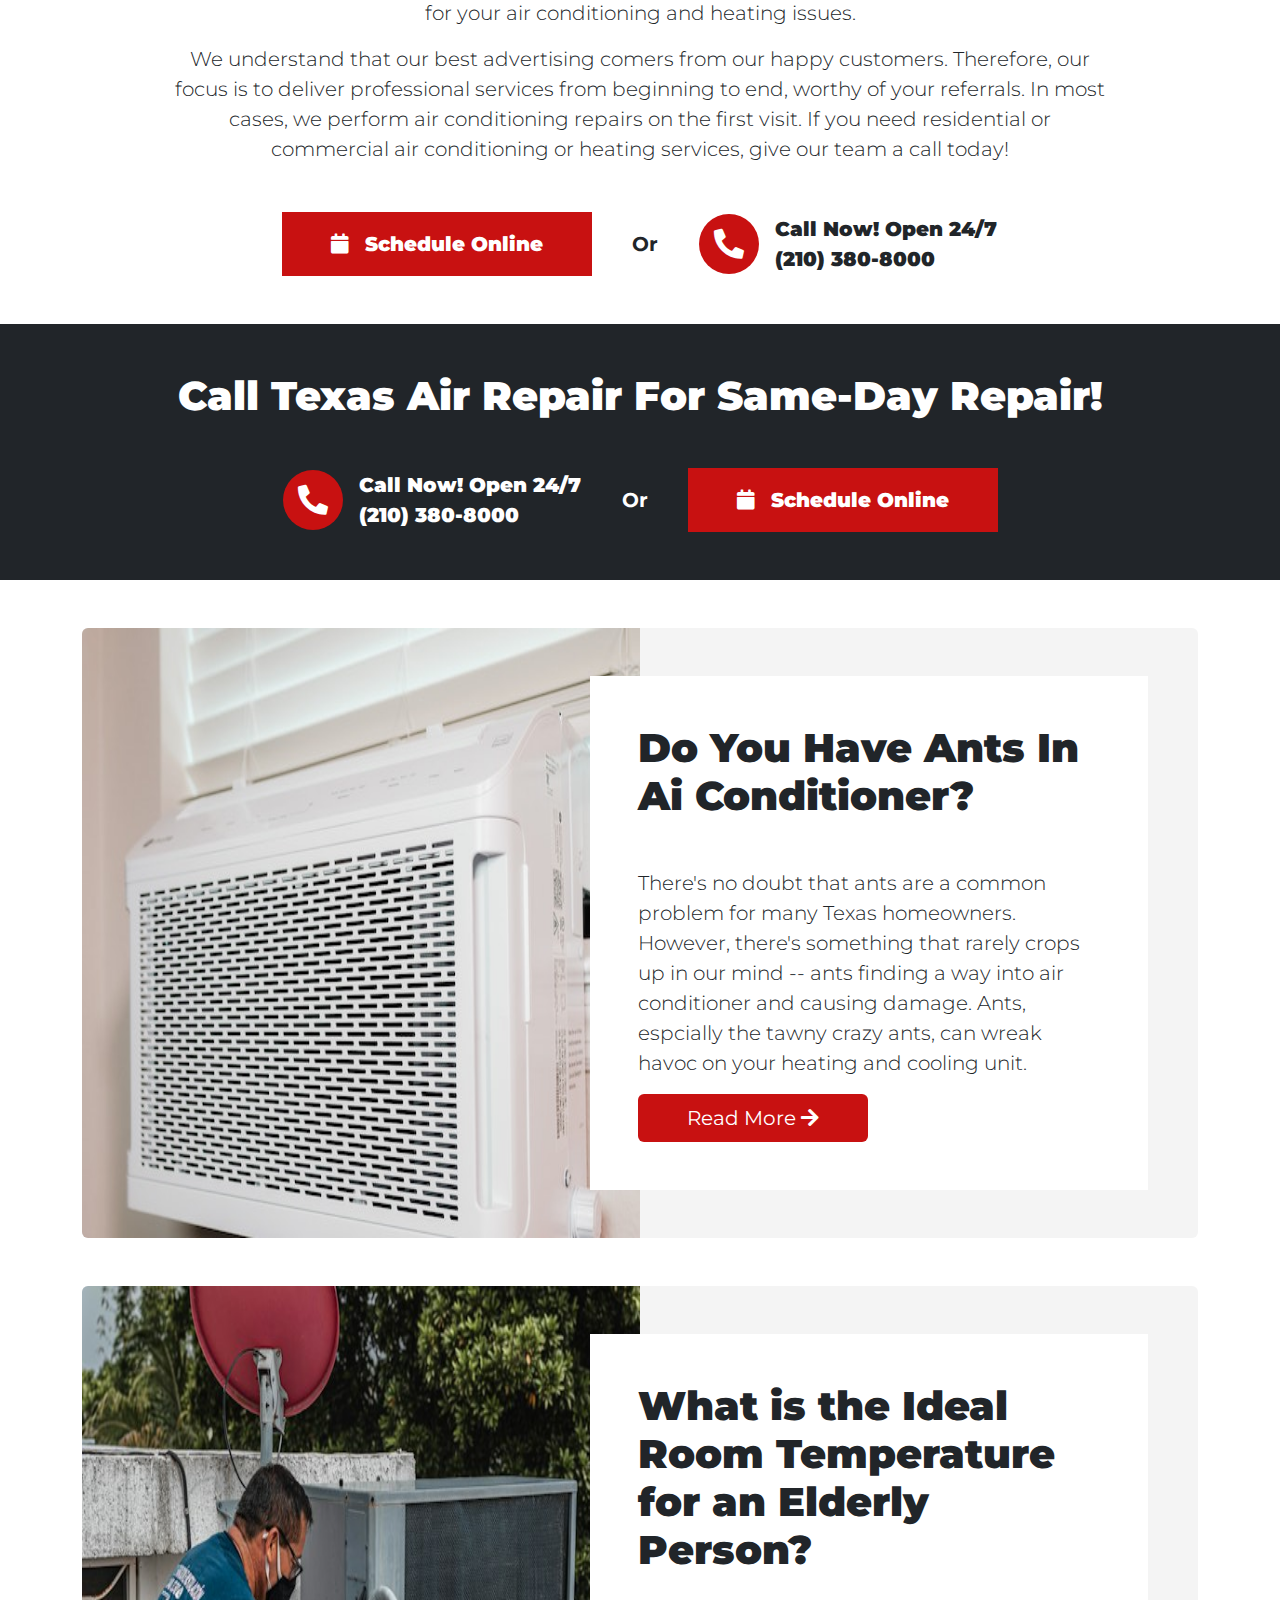
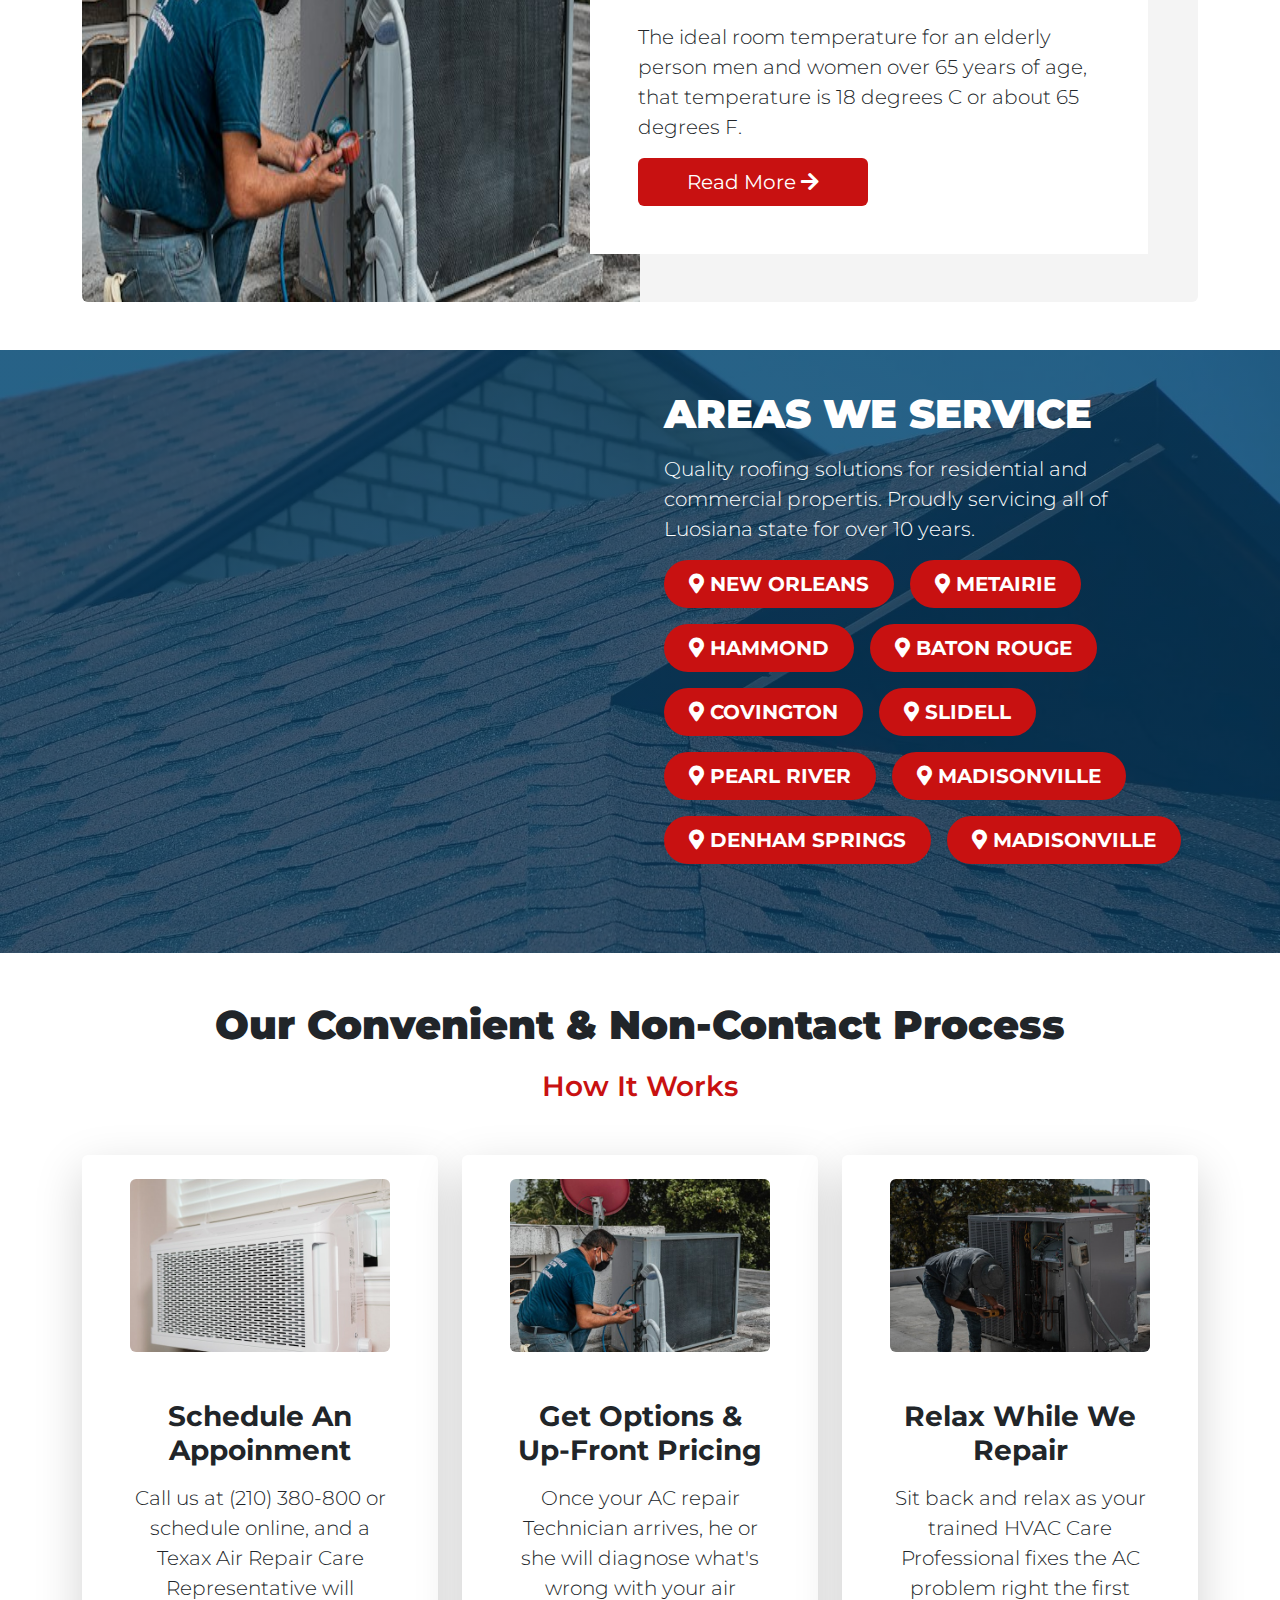
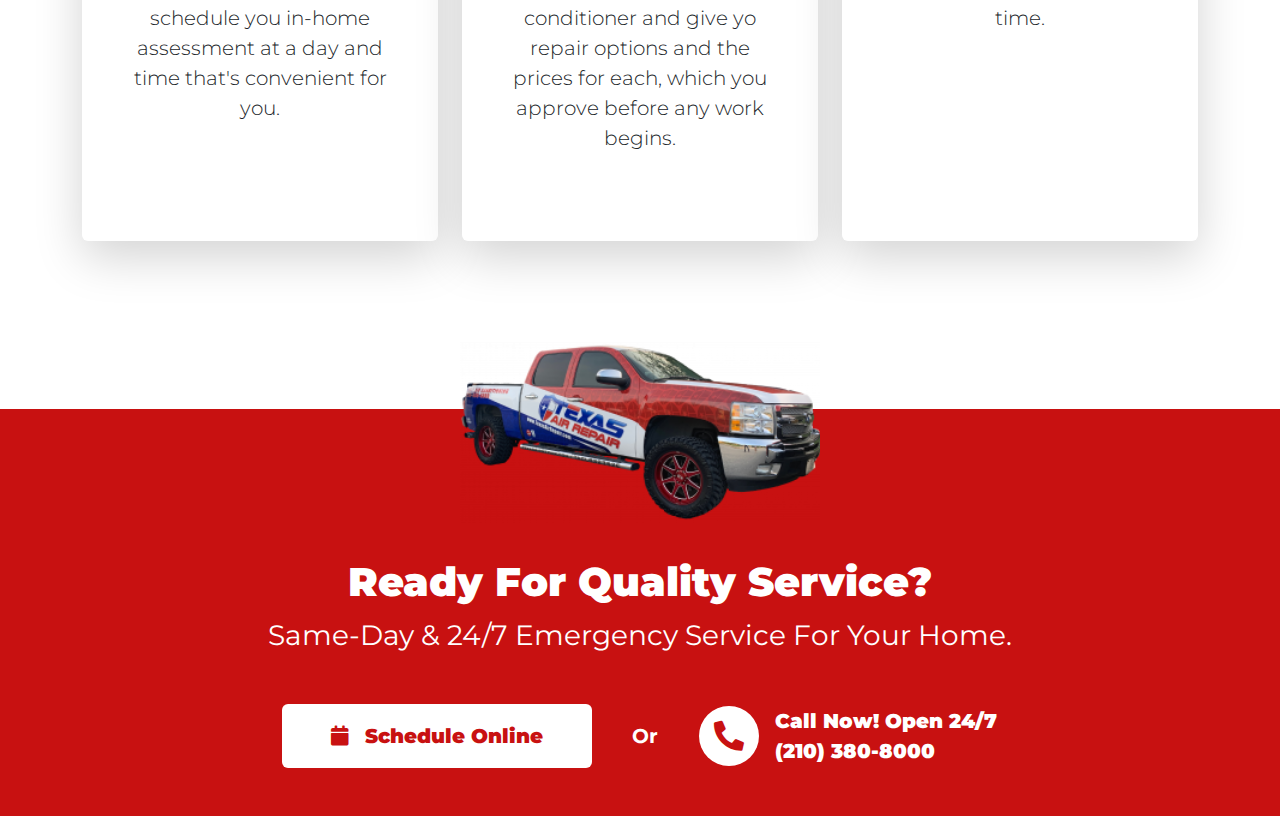
==== commit 31ce2a79: "quality service added" ====
--- a/index.html
+++ b/index.html
@@ -586,55 +586,75 @@
               ></iframe>
             </div>
             <div class="col-md-6 m-auto">
-                <h2 class="text-white fw-bolder fs-1 mb-3">
-                    AREAS WE SERVICE
-                </h2>
-                <p class="text-white lead">
-                    Quality roofing solutions for residential and commercial propertis. Proudly servicing all  of Luosiana state for over 10 years.
-                </p>
-
-                <div class="d-flex flex-wrap gap-3">
-                    <button class="bg-red btn px-4 py-2 rounded-pill fs-5 fw-bold text-white">
-                        <i class="fa fa-map-marker-alt"></i>
-                        NEW ORLEANS
-                    </button>
-                    <button class="bg-red btn px-4 py-2 rounded-pill fs-5 fw-bold text-white">
-                        <i class="fa fa-map-marker-alt"></i>
-                        METAIRIE
-                    </button>
-                    <button class="bg-red btn px-4 py-2 rounded-pill fs-5 fw-bold text-white">
-                        <i class="fa fa-map-marker-alt"></i>
-                        HAMMOND
-                    </button>
-                    <button class="bg-red btn px-4 py-2 rounded-pill fs-5 fw-bold text-white">
-                        <i class="fa fa-map-marker-alt"></i>
-                        BATON ROUGE
-                    </button>
-                    <button class="bg-red btn px-4 py-2 rounded-pill fs-5 fw-bold text-white">
-                        <i class="fa fa-map-marker-alt"></i>
-                        COVINGTON
-                    </button>
-                    <button class="bg-red btn px-4 py-2 rounded-pill fs-5 fw-bold text-white">
-                        <i class="fa fa-map-marker-alt"></i>
-                        SLIDELL
-                    </button>
-                    <button class="bg-red btn px-4 py-2 rounded-pill fs-5 fw-bold text-white">
-                        <i class="fa fa-map-marker-alt"></i>
-                        PEARL RIVER
-                    </button>
-                    <button class="bg-red btn px-4 py-2 rounded-pill fs-5 fw-bold text-white">
-                        <i class="fa fa-map-marker-alt"></i>
-                        MADISONVILLE
-                    </button>
-                    <button class="bg-red btn px-4 py-2 rounded-pill fs-5 fw-bold text-white">
-                        <i class="fa fa-map-marker-alt"></i>
-                        DENHAM SPRINGS
-                    </button>
-                    <button class="bg-red btn px-4 py-2 rounded-pill fs-5 fw-bold text-white">
-                        <i class="fa fa-map-marker-alt"></i>
-                        MADISONVILLE
-                    </button>
-                </div>
+              <h2 class="text-white fw-bolder fs-1 mb-3">AREAS WE SERVICE</h2>
+              <p class="text-white lead">
+                Quality roofing solutions for residential and commercial
+                propertis. Proudly servicing all of Luosiana state for over 10
+                years.
+              </p>
+
+              <div class="d-flex flex-wrap gap-3">
+                <button
+                  class="bg-red btn px-4 py-2 rounded-pill fs-5 fw-bold text-white"
+                >
+                  <i class="fa fa-map-marker-alt"></i>
+                  NEW ORLEANS
+                </button>
+                <button
+                  class="bg-red btn px-4 py-2 rounded-pill fs-5 fw-bold text-white"
+                >
+                  <i class="fa fa-map-marker-alt"></i>
+                  METAIRIE
+                </button>
+                <button
+                  class="bg-red btn px-4 py-2 rounded-pill fs-5 fw-bold text-white"
+                >
+                  <i class="fa fa-map-marker-alt"></i>
+                  HAMMOND
+                </button>
+                <button
+                  class="bg-red btn px-4 py-2 rounded-pill fs-5 fw-bold text-white"
+                >
+                  <i class="fa fa-map-marker-alt"></i>
+                  BATON ROUGE
+                </button>
+                <button
+                  class="bg-red btn px-4 py-2 rounded-pill fs-5 fw-bold text-white"
+                >
+                  <i class="fa fa-map-marker-alt"></i>
+                  COVINGTON
+                </button>
+                <button
+                  class="bg-red btn px-4 py-2 rounded-pill fs-5 fw-bold text-white"
+                >
+                  <i class="fa fa-map-marker-alt"></i>
+                  SLIDELL
+                </button>
+                <button
+                  class="bg-red btn px-4 py-2 rounded-pill fs-5 fw-bold text-white"
+                >
+                  <i class="fa fa-map-marker-alt"></i>
+                  PEARL RIVER
+                </button>
+                <button
+                  class="bg-red btn px-4 py-2 rounded-pill fs-5 fw-bold text-white"
+                >
+                  <i class="fa fa-map-marker-alt"></i>
+                  MADISONVILLE
+                </button>
+                <button
+                  class="bg-red btn px-4 py-2 rounded-pill fs-5 fw-bold text-white"
+                >
+                  <i class="fa fa-map-marker-alt"></i>
+                  DENHAM SPRINGS
+                </button>
+                <button
+                  class="bg-red btn px-4 py-2 rounded-pill fs-5 fw-bold text-white"
+                >
+                  <i class="fa fa-map-marker-alt"></i>
+                  MADISONVILLE
+                </button>
+              </div>
             </div>
           </div>
         </div>
@@ -644,71 +664,107 @@
 
     <!-- footer -->
     <footer class="footer">
-        <!-- cards -->
-        <section class="cards py-5">
-            <div class="container">
-                <div class="text-center">
-                    <h2 class="fw-bolder fs-1 mb-3">
-                        Our Convenient & Non-Contact Process
-                    </h2>
-                    <p class="lead fs-3 text-red fw-semibold mb-5">
-                        How It Works
+      <!-- cards -->
+      <section class="cards py-5">
+        <div class="container">
+          <div class="text-center">
+            <h2 class="fw-bolder fs-1 mb-3">
+              Our Convenient & Non-Contact Process
+            </h2>
+            <p class="lead fs-3 text-red fw-semibold mb-5">How It Works</p>
+          </div>
+
+          <div class="row">
+            <div class="col-md-4">
+              <div class="card h-100 shadow-lg border-0">
+                <div class="card-body px-5 py-4">
+                  <img src="img/ac.jpg" class="rounded img-fluid" alt="" />
+
+                  <div class="text-center py-5">
+                    <h3 class="fw-bold mb-3">Schedule An Appoinment</h3>
+                    <p class="lead">
+                      Call us at (210) 380-800 or schedule online, and a Texax
+                      Air Repair Care Representative will schedule you in-home
+                      assessment at a day and time that's convenient for you.
                     </p>
+                  </div>
                 </div>
-
-                <div class="row">
-                    <div class="col-md-4">
-                        <div class="card h-100 shadow-lg border-0">
-                            <div class="card-body px-5 py-4">
-                                <img src="img/ac.jpg" class="rounded img-fluid" alt="">
-
-                                <div class="text-center py-5">
-                                    <h3 class="fw-bold mb-3">
-                                        Schedule An Appoinment
-                                    </h3>
-                                    <p class="lead">
-                                        Call us at (210) 380-800 or schedule online, and a Texax Air Repair Care Representative will schedule you in-home assessment at a day and time that's convenient for you.
-                                    </p>
-                                </div>
-                            </div>
-                        </div>
-                    </div>
-                    <div class="col-md-4">
-                        <div class="card h-100 shadow-lg border-0">
-                            <div class="card-body px-5 py-4">
-                                <img src="img/ac2.jpeg" class="rounded img-fluid" alt="">
-
-                                <div class="text-center py-5">
-                                    <h3 class="fw-bold mb-3">
-                                        Get Options & Up-Front Pricing
-                                    </h3>
-                                    <p class="lead">
-                                        Once your AC repair Technician arrives, he or she will diagnose what's wrong with your air conditioner and give yo repair options and the prices for each, which you approve before any work begins.
-                                    </p>
-                                </div>
-                            </div>
-                        </div>
-                    </div>
-                    <div class="col-md-4">
-                        <div class="card h-100 shadow-lg border-0">
-                            <div class="card-body px-5 py-4">
-                                <img src="img/ac3.jpg" class="rounded img-fluid" alt="">
-
-                                <div class="text-center py-5">
-                                    <h3 class="fw-bold mb-3">
-                                        Relax While We Repair
-                                    </h3>
-                                    <p class="lead">
-                                        Sit back and relax as your trained HVAC Care Professional fixes the AC problem right the first time.
-                                    </p>
-                                </div>
-                            </div>
-                        </div>
-                    </div>
+              </div>
+            </div>
+            <div class="col-md-4">
+              <div class="card h-100 shadow-lg border-0">
+                <div class="card-body px-5 py-4">
+                  <img src="img/ac2.jpeg" class="rounded img-fluid" alt="" />
+
+                  <div class="text-center py-5">
+                    <h3 class="fw-bold mb-3">Get Options & Up-Front Pricing</h3>
+                    <p class="lead">
+                      Once your AC repair Technician arrives, he or she will
+                      diagnose what's wrong with your air conditioner and give
+                      yo repair options and the prices for each, which you
+                      approve before any work begins.
+                    </p>
+                  </div>
                 </div>
-            </div>
-        </section>
-        <!-- cards -->
+              </div>
+            </div>
+            <div class="col-md-4">
+              <div class="card h-100 shadow-lg border-0">
+                <div class="card-body px-5 py-4">
+                  <img src="img/ac3.jpg" class="rounded img-fluid" alt="" />
+
+                  <div class="text-center py-5">
+                    <h3 class="fw-bold mb-3">Relax While We Repair</h3>
+                    <p class="lead">
+                      Sit back and relax as your trained HVAC Care Professional
+                      fixes the AC problem right the first time.
+                    </p>
+                  </div>
+                </div>
+              </div>
+            </div>
+          </div>
+        </div>
+      </section>
+      <!-- cards -->
+
+      <!-- ready for quality service -->
+      <section class="ready bg-red py-5">
+        <div class="container">
+          <div class="text-center">
+            <img src="img/car.png" class="car" alt="">
+            <h2 class="fs-1 fw-bolder text-white">
+              Ready For Quality Service?
+            </h2>
+            <p class="fs-3 text-white mb-4">
+              Same-Day & 24/7 Emergency Service For Your Home.
+            </p>
+            <div
+              class="d-flex mt-5 justify-content-center align-items-center gap-4"
+            >
+              <button
+                class="bg-white rounded-md btn fs-20 text-red fw-bolder d-flex gap-3 align-items-center px-5 py-3 justify-content-center"
+              >
+                <i class="fa fa-calendar"></i>
+                Schedule Online
+              </button>
+              <span class="fs-5 fw-bold text-center text-white d-block px-3">Or</span>
+              <button
+                class="bg-red btn fs-20 fw-bolder d-flex gap-3 align-items-center rounded-0 p-0 justify-content-start"
+              >
+                <span class="bg-white text-red icon"
+                  ><i class="fa fa-phone-alt"></i
+                ></span>
+                <span class="text-start text-white">
+                  <span>Call Now! Open 24/7</span> <br />
+                  <span>(210) 380-8000</span>
+                </span>
+              </button>
+            </div>
+          </div>
+        </div>
+      </section>
+      <!-- ready for quality service -->
     </footer>
     <!-- footer -->
 
--- a/css/style.css
+++ b/css/style.css
@@ -157,4 +157,13 @@
 iframe{
     width: 100%;
     height: 500px;
+}
+.ready{
+    margin-top: 120px;
+}
+.car{
+    position: relative;
+    top: -100px;
+    transform: scale(1.2);
+    margin-bottom: -50px;
 }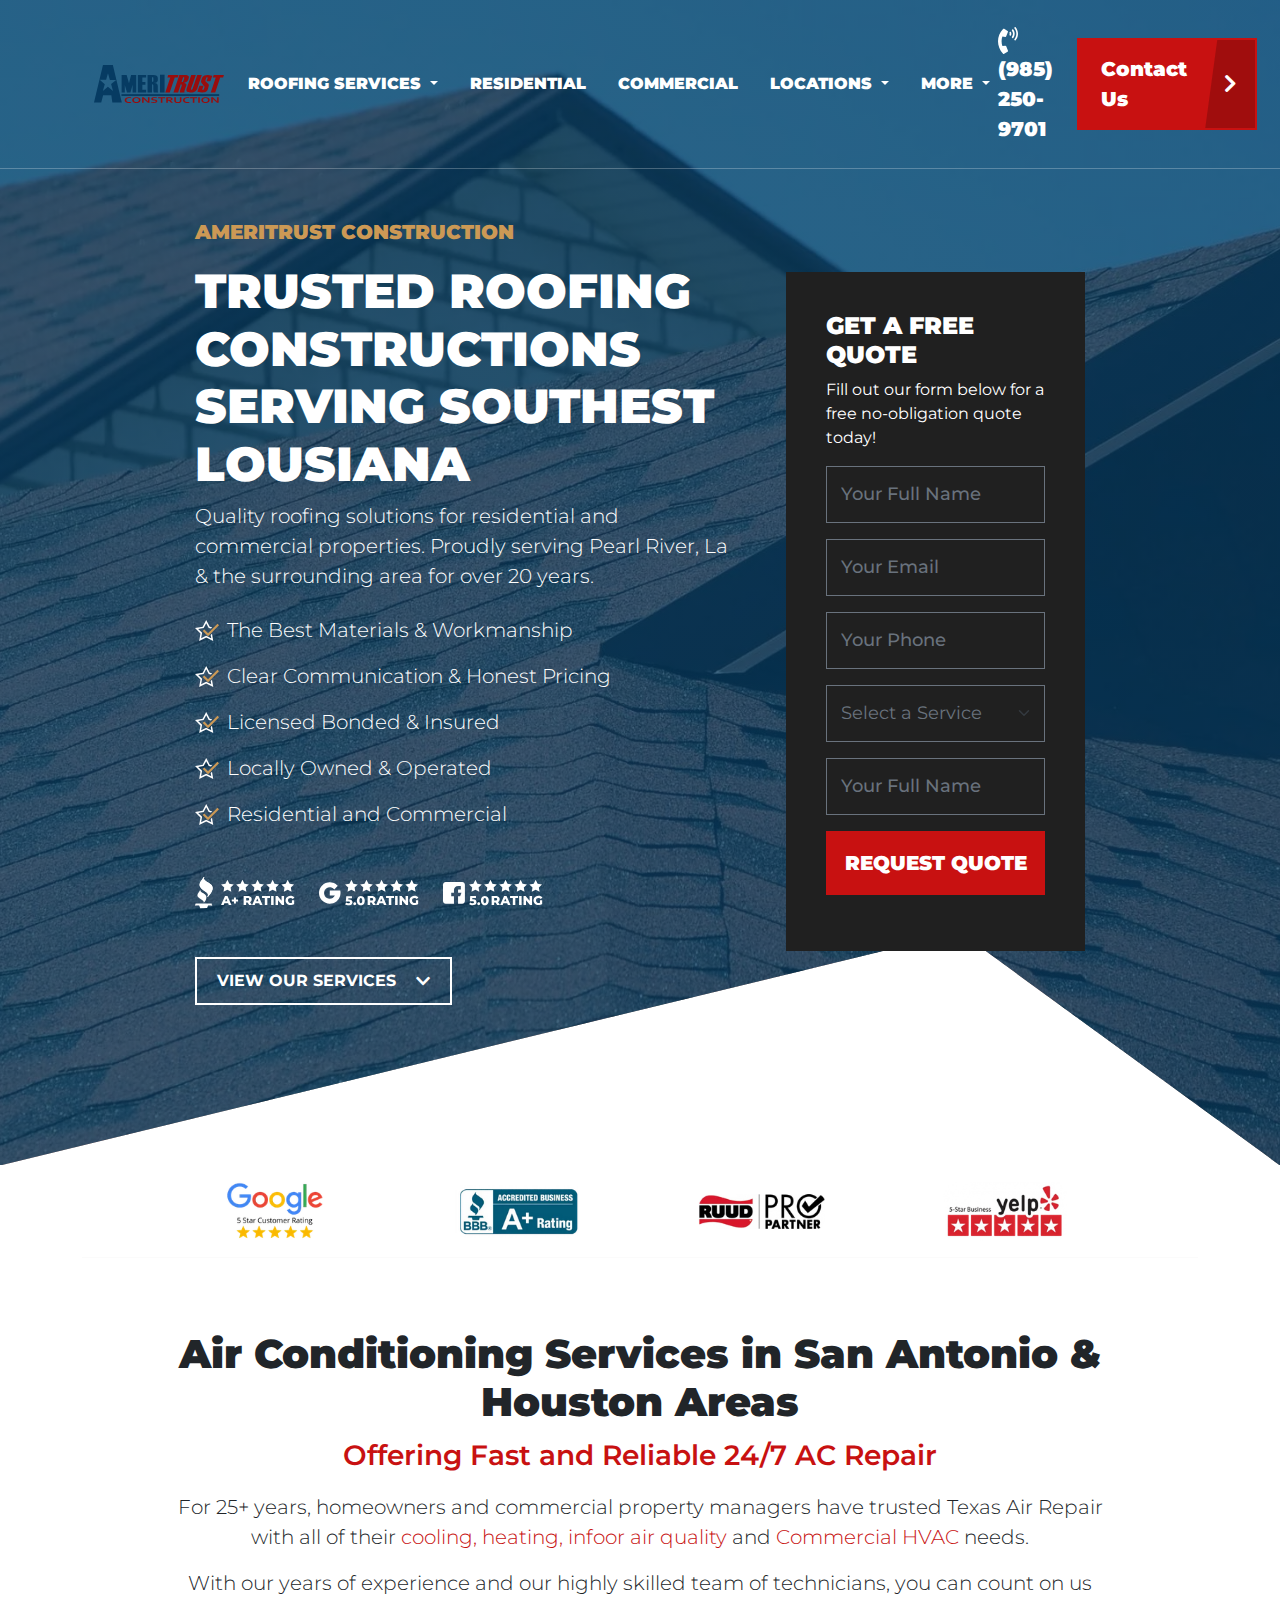
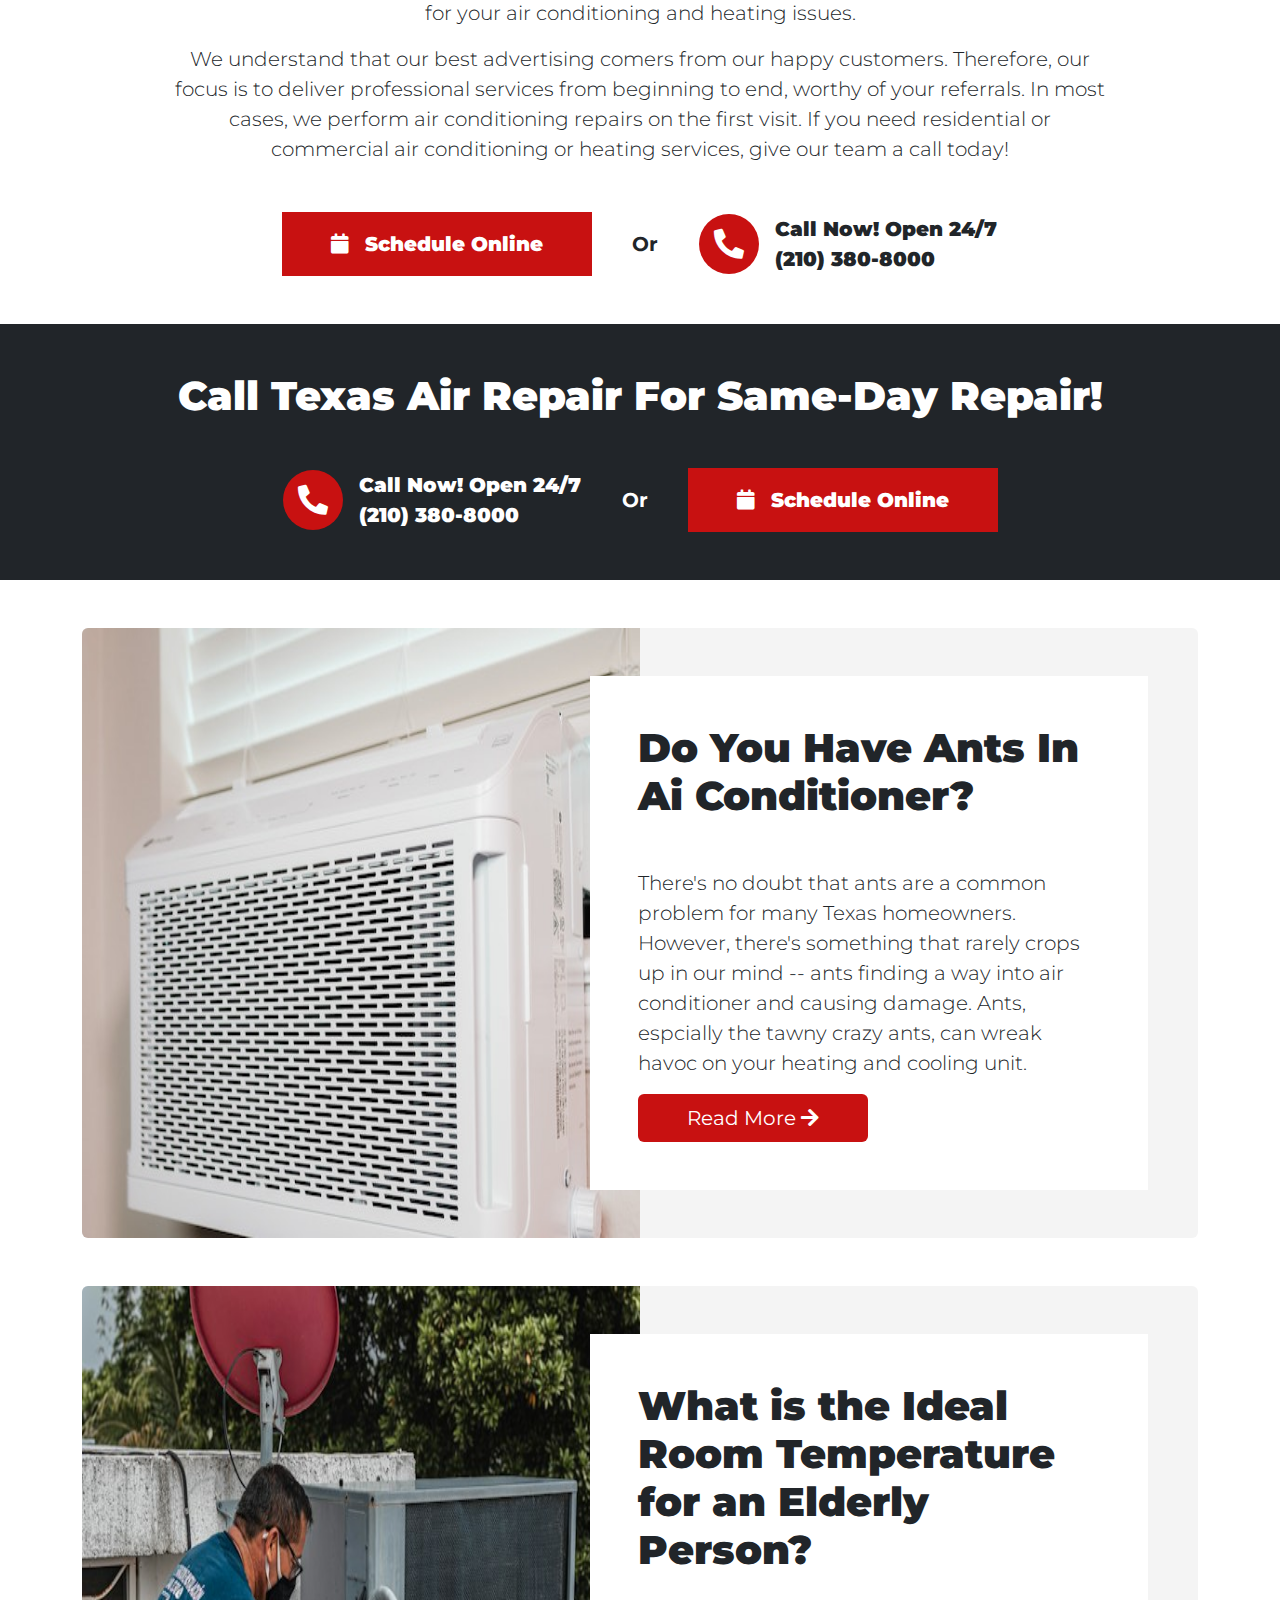
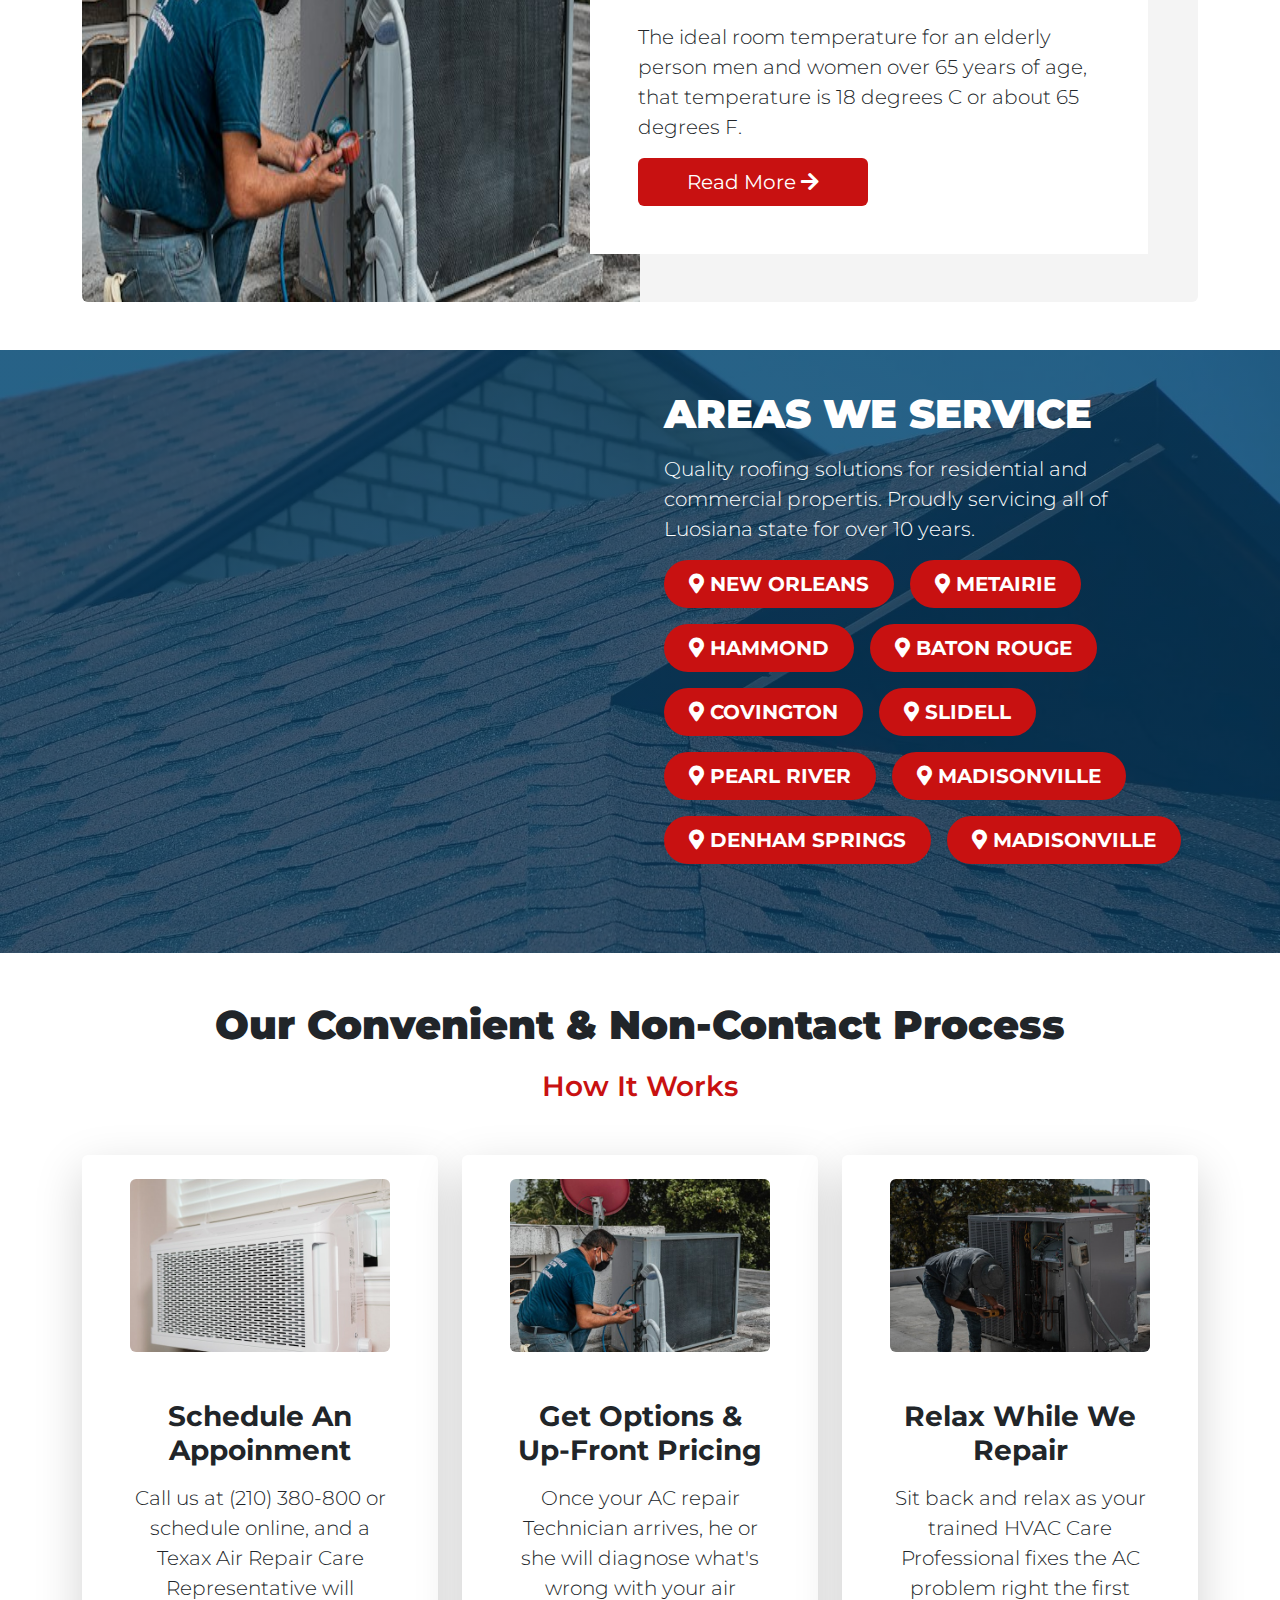
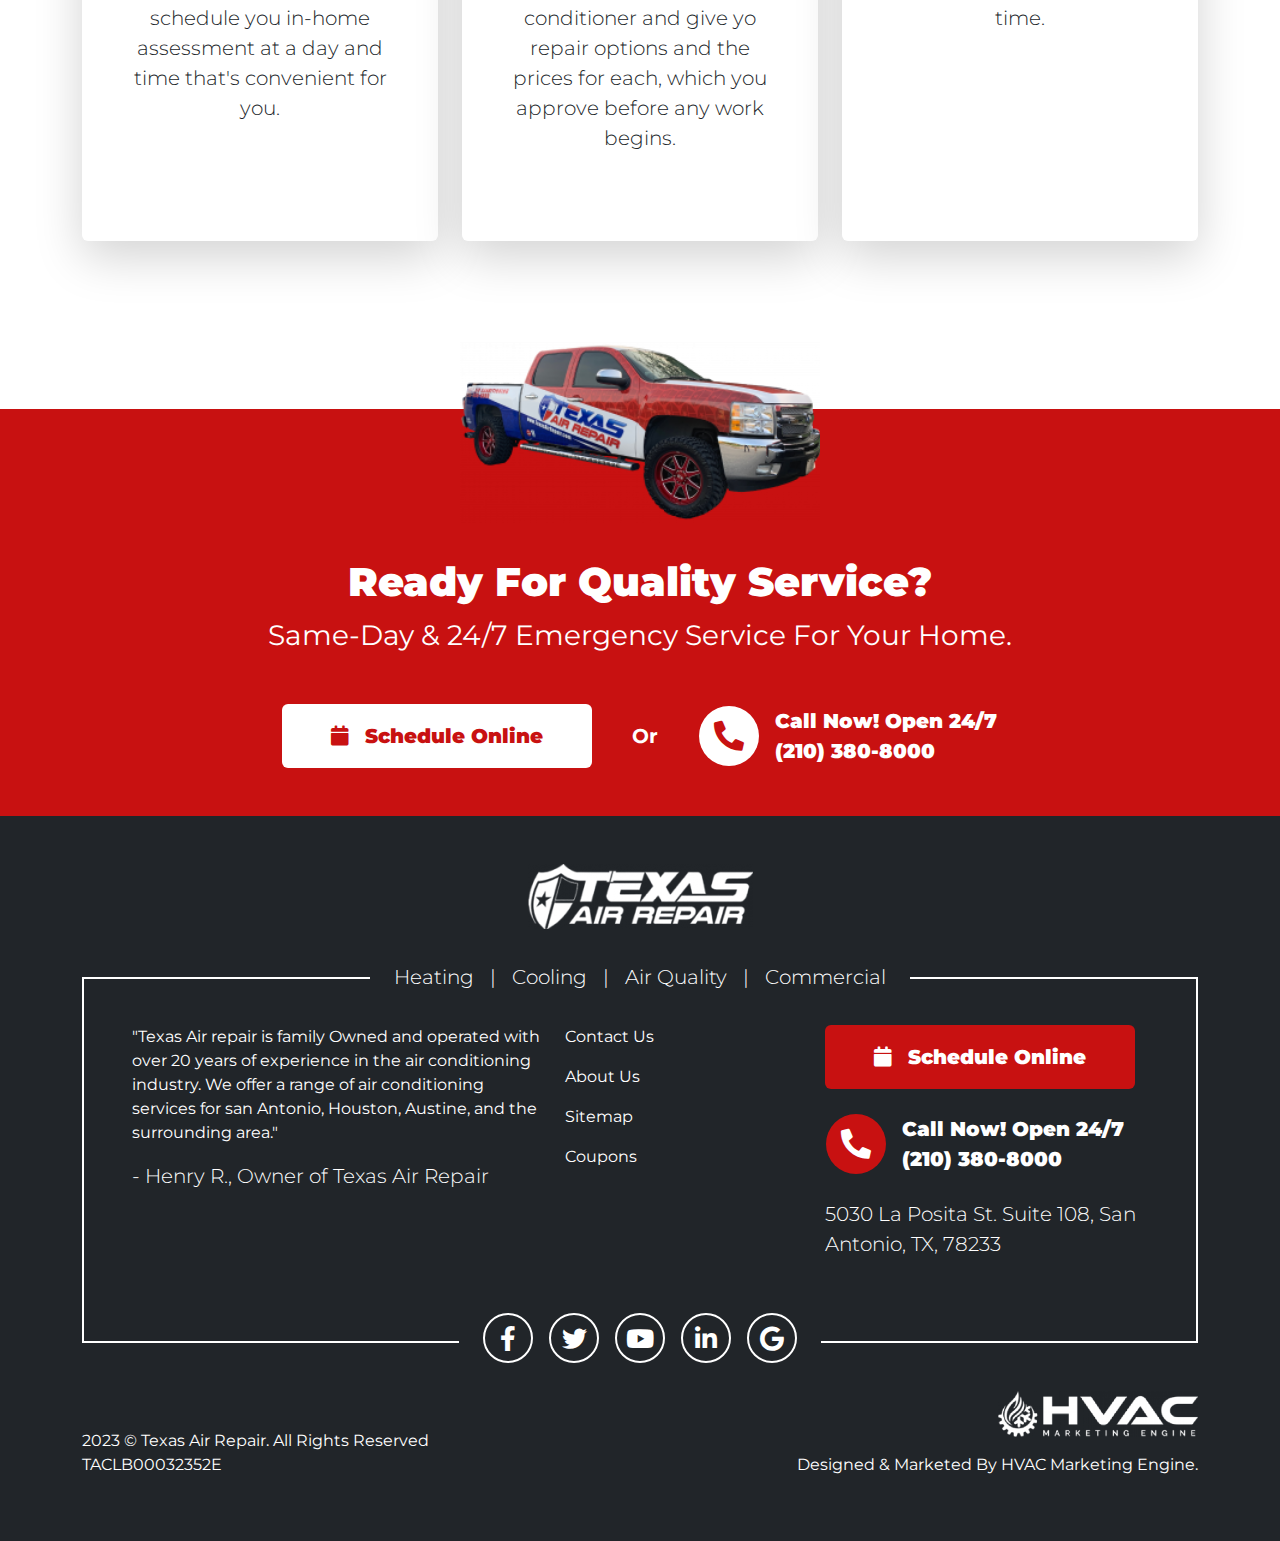
==== commit 5994cce4: "homepage done" ====
--- a/index.html
+++ b/index.html
@@ -1,773 +1,720 @@
 <!DOCTYPE html>
 <html lang="en">
-  <head>
-    <meta charset="utf-8" />
-    <meta name="viewport" content="width=device-width, initial-scale=1" />
-    <title>Ameritrust Construction</title>
-
-    <!-- favicon -->
-    <link rel="shortcut icon" href="img/fav.webp" type="image/x-icon" />
-
-    <!-- bootstrap css -->
-    <link
-      href="https://cdn.jsdelivr.net/npm/bootstrap@5.3.2/dist/css/bootstrap.min.css"
-      rel="stylesheet"
-    />
-
-    <!-- google fonts -->
-    <link rel="preconnect" href="https://fonts.googleapis.com" />
-    <link rel="preconnect" href="https://fonts.gstatic.com" crossorigin />
-    <link
-      href="https://fonts.googleapis.com/css2?family=Montserrat:wght@400;500;600;700;800;900&display=swap"
-      rel="stylesheet"
-    />
-
-    <!-- fontawesome cdn -->
-    <link
-      rel="stylesheet"
-      href="https://cdnjs.cloudflare.com/ajax/libs/font-awesome/5.15.4/css/all.min.css"
-    />
-
-    <!-- style css -->
-    <link rel="stylesheet" href="css/style.css" />
-  </head>
-  <body>
-    <!-- header -->
-    <header class="header py-3 position-relative">
-      <div class="bg-overlay"></div>
-      <div class="position-relative">
-        <div class="container">
-          <nav class="navbar navbar-expand-lg bg-transparent py-2">
-            <div class="container-fluid">
-              <a class="navbar-brand" href="#">
-                <img src="img/logo.svg" class="logo" alt="" />
-              </a>
-              <button
-                class="navbar-toggler"
-                type="button"
-                data-bs-toggle="collapse"
-                data-bs-target="#navbarSupportedContent"
-                aria-controls="navbarSupportedContent"
-                aria-expanded="false"
-                aria-label="Toggle navigation"
-              >
-                <span class="navbar-toggler-icon"></span>
-              </button>
-              <div class="collapse navbar-collapse" id="navbarSupportedContent">
-                <ul class="navbar-nav gap-3 me-auto mb-2 mb-lg-0">
-                  <li class="nav-item dropdown">
-                    <a
-                      class="nav-link dropdown-toggle uppercase text-white fw-bolder"
-                      href="#"
-                      role="button"
-                      data-bs-toggle="dropdown"
-                      aria-expanded="false"
-                    >
-                      ROOFING SERVICES
-                    </a>
-                    <ul class="dropdown-menu p-0">
-                      <li>
-                        <a
-                          class="dropdown-item p-3 fw-bolder text-white"
-                          href="#"
-                          >ROOF REPLACEMENT</a
-                        >
-                      </li>
-                      <li><hr class="dropdown-divider bg-white m-0" /></li>
-                      <li>
-                        <a
-                          class="dropdown-item p-3 fw-bolder text-white"
-                          href="#"
-                          >ROOF REPAIR</a
-                        >
-                      </li>
-                    </ul>
-                  </li>
-                  <li class="nav-item">
-                    <a
-                      class="nav-link uppercase text-white fw-bolder"
-                      aria-current="page"
-                      href="#"
-                      >RESIDENTIAL</a
-                    >
-                  </li>
-                  <li class="nav-item">
-                    <a
-                      class="nav-link uppercase text-white fw-bolder"
-                      aria-current="page"
-                      href="#"
-                      >COMMERCIAL</a
-                    >
-                  </li>
-                  <li class="nav-item dropdown">
-                    <a
-                      class="nav-link dropdown-toggle uppercase text-white fw-bolder"
-                      href="#"
-                      role="button"
-                      data-bs-toggle="dropdown"
-                      aria-expanded="false"
-                    >
-                      LOCATIONS
-                    </a>
-                    <ul class="dropdown-menu p-0">
-                      <li>
-                        <a
-                          class="dropdown-item p-3 fw-bolder text-white"
-                          href="#"
-                          >NEW ORLEANS</a
-                        >
-                      </li>
-                      <li><hr class="dropdown-divider bg-white m-0" /></li>
-                      <li>
-                        <a
-                          class="dropdown-item p-3 fw-bolder text-white"
-                          href="#"
-                          >SLIDEL</a
-                        >
-                      </li>
-                      <li><hr class="dropdown-divider bg-white m-0" /></li>
-                      <li>
-                        <a
-                          class="dropdown-item p-3 fw-bolder text-white"
-                          href="#"
-                          >METAIRIE</a
-                        >
-                      </li>
-                      <li><hr class="dropdown-divider bg-white m-0" /></li>
-                      <li>
-                        <a
-                          class="dropdown-item p-3 fw-bolder text-white"
-                          href="#"
-                          >BATON ROUGH</a
-                        >
-                      </li>
-                      <li><hr class="dropdown-divider bg-white m-0" /></li>
-                      <li>
-                        <a
-                          class="dropdown-item p-3 fw-bolder text-white"
-                          href="#"
-                          >COVINGTON</a
-                        >
-                      </li>
-                      <li><hr class="dropdown-divider bg-white m-0" /></li>
-                      <li>
-                        <a
-                          class="dropdown-item p-3 fw-bolder text-white"
-                          href="#"
-                          >MANDEVILLE</a
-                        >
-                      </li>
-                      <li><hr class="dropdown-divider bg-white m-0" /></li>
-                      <li>
-                        <a
-                          class="dropdown-item p-3 fw-bolder text-white"
-                          href="#"
-                          >DENHAM SPRINGS</a
-                        >
-                      </li>
-                      <li><hr class="dropdown-divider bg-white m-0" /></li>
-                      <li>
-                        <a
-                          class="dropdown-item p-3 fw-bolder text-white"
-                          href="#"
-                          >HAMMOND</a
-                        >
-                      </li>
-                    </ul>
-                  </li>
-                  <li class="nav-item dropdown">
-                    <a
-                      class="nav-link dropdown-toggle uppercase text-white fw-bolder"
-                      href="#"
-                      role="button"
-                      data-bs-toggle="dropdown"
-                      aria-expanded="false"
-                    >
-                      MORE
-                    </a>
-                    <ul class="dropdown-menu p-0">
-                      <li>
-                        <a
-                          class="dropdown-item p-3 fw-bolder text-white"
-                          href="#"
-                          >BLOG</a
-                        >
-                      </li>
-                      <li><hr class="dropdown-divider bg-white m-0" /></li>
-                      <li>
-                        <a
-                          class="dropdown-item p-3 fw-bolder text-white"
-                          href="#"
-                          >ABOUT US</a
-                        >
-                      </li>
-                      <li><hr class="dropdown-divider bg-white m-0" /></li>
-                      <li>
-                        <a
-                          class="dropdown-item p-3 fw-bolder text-white"
-                          href="#"
-                          >CONTACT US</a
-                        >
-                      </li>
-                      <li><hr class="dropdown-divider bg-white m-0" /></li>
-                      <li>
-                        <a
-                          class="dropdown-item p-3 fw-bolder text-white"
-                          href="#"
-                          >CAREER</a
-                        >
-                      </li>
-                    </ul>
-                  </li>
-                </ul>
-                <div
-                  class="d-flex justify-content-end align-items-center gap-4"
-                >
-                  <a
-                    href=""
-                    class="text-white text-decoration-none fs-5 fw-bolder"
-                  >
-                    <img
-                      src="img/phone.svg"
-                      class="img-fluid phone me-2"
-                      alt=""
-                    />
-                    (985) 250-9701
+
+<head>
+  <meta charset="utf-8" />
+  <meta name="viewport" content="width=device-width, initial-scale=1" />
+  <title>Ameritrust Construction</title>
+
+  <!-- favicon -->
+  <link rel="shortcut icon" href="img/fav.webp" type="image/x-icon" />
+
+  <!-- bootstrap css -->
+  <link href="https://cdn.jsdelivr.net/npm/bootstrap@5.3.2/dist/css/bootstrap.min.css" rel="stylesheet" />
+
+  <!-- google fonts -->
+  <link rel="preconnect" href="https://fonts.googleapis.com" />
+  <link rel="preconnect" href="https://fonts.gstatic.com" crossorigin />
+  <link href="https://fonts.googleapis.com/css2?family=Montserrat:wght@400;500;600;700;800;900&display=swap"
+    rel="stylesheet" />
+
+  <!-- fontawesome cdn -->
+  <link rel="stylesheet" href="https://cdnjs.cloudflare.com/ajax/libs/font-awesome/5.15.4/css/all.min.css" />
+
+  <!-- style css -->
+  <link rel="stylesheet" href="css/style.css" />
+</head>
+
+<body>
+  <!-- header -->
+  <header class="header py-3 position-relative">
+    <div class="bg-overlay"></div>
+    <div class="position-relative">
+      <div class="container">
+        <nav class="navbar navbar-expand-lg bg-transparent py-2">
+          <div class="container-fluid">
+            <a class="navbar-brand" href="#">
+              <img src="img/logo.svg" class="logo" alt="" />
+            </a>
+            <button class="navbar-toggler" type="button" data-bs-toggle="collapse"
+              data-bs-target="#navbarSupportedContent" aria-controls="navbarSupportedContent" aria-expanded="false"
+              aria-label="Toggle navigation">
+              <span class="navbar-toggler-icon"></span>
+            </button>
+            <div class="collapse navbar-collapse" id="navbarSupportedContent">
+              <ul class="navbar-nav gap-3 me-auto mb-2 mb-lg-0">
+                <li class="nav-item dropdown">
+                  <a class="nav-link dropdown-toggle uppercase text-white fw-bolder" href="#" role="button"
+                    data-bs-toggle="dropdown" aria-expanded="false">
+                    ROOFING SERVICES
                   </a>
-                  <a
-                    href=""
-                    class="text-white text-decoration-none fs-5 fw-bolder bg-red ps-4 pe-10 py-3 clip d-block position-relative"
-                  >
+                  <ul class="dropdown-menu p-0">
+                    <li>
+                      <a class="dropdown-item p-3 fw-bolder text-white" href="#">ROOF REPLACEMENT</a>
+                    </li>
+                    <li>
+                      <hr class="dropdown-divider bg-white m-0" />
+                    </li>
+                    <li>
+                      <a class="dropdown-item p-3 fw-bolder text-white" href="#">ROOF REPAIR</a>
+                    </li>
+                  </ul>
+                </li>
+                <li class="nav-item">
+                  <a class="nav-link uppercase text-white fw-bolder" aria-current="page" href="#">RESIDENTIAL</a>
+                </li>
+                <li class="nav-item">
+                  <a class="nav-link uppercase text-white fw-bolder" aria-current="page" href="#">COMMERCIAL</a>
+                </li>
+                <li class="nav-item dropdown">
+                  <a class="nav-link dropdown-toggle uppercase text-white fw-bolder" href="#" role="button"
+                    data-bs-toggle="dropdown" aria-expanded="false">
+                    LOCATIONS
+                  </a>
+                  <ul class="dropdown-menu p-0">
+                    <li>
+                      <a class="dropdown-item p-3 fw-bolder text-white" href="#">NEW ORLEANS</a>
+                    </li>
+                    <li>
+                      <hr class="dropdown-divider bg-white m-0" />
+                    </li>
+                    <li>
+                      <a class="dropdown-item p-3 fw-bolder text-white" href="#">SLIDEL</a>
+                    </li>
+                    <li>
+                      <hr class="dropdown-divider bg-white m-0" />
+                    </li>
+                    <li>
+                      <a class="dropdown-item p-3 fw-bolder text-white" href="#">METAIRIE</a>
+                    </li>
+                    <li>
+                      <hr class="dropdown-divider bg-white m-0" />
+                    </li>
+                    <li>
+                      <a class="dropdown-item p-3 fw-bolder text-white" href="#">BATON ROUGH</a>
+                    </li>
+                    <li>
+                      <hr class="dropdown-divider bg-white m-0" />
+                    </li>
+                    <li>
+                      <a class="dropdown-item p-3 fw-bolder text-white" href="#">COVINGTON</a>
+                    </li>
+                    <li>
+                      <hr class="dropdown-divider bg-white m-0" />
+                    </li>
+                    <li>
+                      <a class="dropdown-item p-3 fw-bolder text-white" href="#">MANDEVILLE</a>
+                    </li>
+                    <li>
+                      <hr class="dropdown-divider bg-white m-0" />
+                    </li>
+                    <li>
+                      <a class="dropdown-item p-3 fw-bolder text-white" href="#">DENHAM SPRINGS</a>
+                    </li>
+                    <li>
+                      <hr class="dropdown-divider bg-white m-0" />
+                    </li>
+                    <li>
+                      <a class="dropdown-item p-3 fw-bolder text-white" href="#">HAMMOND</a>
+                    </li>
+                  </ul>
+                </li>
+                <li class="nav-item dropdown">
+                  <a class="nav-link dropdown-toggle uppercase text-white fw-bolder" href="#" role="button"
+                    data-bs-toggle="dropdown" aria-expanded="false">
+                    MORE
+                  </a>
+                  <ul class="dropdown-menu p-0">
+                    <li>
+                      <a class="dropdown-item p-3 fw-bolder text-white" href="#">BLOG</a>
+                    </li>
+                    <li>
+                      <hr class="dropdown-divider bg-white m-0" />
+                    </li>
+                    <li>
+                      <a class="dropdown-item p-3 fw-bolder text-white" href="#">ABOUT US</a>
+                    </li>
+                    <li>
+                      <hr class="dropdown-divider bg-white m-0" />
+                    </li>
+                    <li>
+                      <a class="dropdown-item p-3 fw-bolder text-white" href="#">CONTACT US</a>
+                    </li>
+                    <li>
+                      <hr class="dropdown-divider bg-white m-0" />
+                    </li>
+                    <li>
+                      <a class="dropdown-item p-3 fw-bolder text-white" href="#">CAREER</a>
+                    </li>
+                  </ul>
+                </li>
+              </ul>
+              <div class="d-flex justify-content-end align-items-center gap-4">
+                <a href="" class="text-white text-decoration-none fs-5 fw-bolder">
+                  <img src="img/phone.svg" class="img-fluid phone me-2" alt="" />
+                  (985) 250-9701
+                </a>
+                <a href=""
+                  class="text-white text-decoration-none fs-5 fw-bolder bg-red ps-4 pe-10 py-3 clip d-block position-relative">
+                  Contact Us
+                </a>
+              </div>
+            </div>
+          </div>
+        </nav>
+      </div>
+      <hr class="text-white" />
+      <div class="container pb-5 mb-5">
+        <div class="col-md-10 mx-auto py-5">
+          <div class="row g-3">
+            <div class="col-md-7 m-auto">
+              <p class="lead fw-bolder text-orange">
+                AMERITRUST CONSTRUCTION
+              </p>
+              <h1 class="title fw-bolder text-white">
+                TRUSTED ROOFING CONSTRUCTIONS SERVING SOUTHEST LOUSIANA
+              </h1>
+              <p class="lead text-white mb-4">
+                Quality roofing solutions for residential and commercial
+                properties. Proudly serving Pearl River, La & the surrounding
+                area for over 20 years.
+              </p>
+
+              <ul class="list-unstyled m-0 p-0">
+                <li class="d-flex gap-2 items-center mb-3">
+                  <img src="img/star-check.svg" class="img-fluid star" alt="" />
+                  <span class="lead text-white">
+                    The Best Materials & Workmanship
+                  </span>
+                </li>
+                <li class="d-flex gap-2 items-center mb-3">
+                  <img src="img/star-check.svg" class="img-fluid star" alt="" />
+                  <span class="lead text-white">
+                    Clear Communication & Honest Pricing
+                  </span>
+                </li>
+                <li class="d-flex gap-2 items-center mb-3">
+                  <img src="img/star-check.svg" class="img-fluid star" alt="" />
+                  <span class="lead text-white">
+                    Licensed Bonded & Insured
+                  </span>
+                </li>
+                <li class="d-flex gap-2 items-center mb-3">
+                  <img src="img/star-check.svg" class="img-fluid star" alt="" />
+                  <span class="lead text-white">
+                    Locally Owned & Operated
+                  </span>
+                </li>
+                <li class="d-flex gap-2 items-center mb-3">
+                  <img src="img/star-check.svg" class="img-fluid star" alt="" />
+                  <span class="lead text-white">
+                    Residential and Commercial
+                  </span>
+                </li>
+              </ul>
+
+              <div class="d-flex my-5 align-items-center gap-4">
+                <img src="img/BBB-5-Star-Rating.svg" class="img-fluid rating" alt="" />
+                <img src="img/Google-5-Star-Rating-Copy.svg" class="img-fluid rating" alt="" />
+                <img src="img/Facebook-5-Star-Rating-Copy-2.svg" class="img-fluid rating" alt="" />
+              </div>
+
+              <a href="" class="border-btn fw-bold">
+                VIEW OUR SERVICES <i class="fa fa-chevron-down"></i>
+              </a>
+            </div>
+            <div class="col-md-4 offset-md-1 m-auto">
+              <div class="card border-0 rounded-0 quote-card">
+                <h2 class="fs-24 text-white fw-bolder">GET A FREE QUOTE</h2>
+                <p class="text-white">
+                  Fill out our form below for a free no-obligation quote
+                  today!
+                </p>
+
+                <form action="">
+                  <div class="field mb-3">
+                    <input type="text" class="form-control bg-transparent" placeholder="Your Full Name" name="" id="" />
+                  </div>
+                  <div class="field mb-3">
+                    <input type="email" class="form-control bg-transparent" placeholder="Your Email" name="" id="" />
+                  </div>
+                  <div class="field mb-3">
+                    <input type="text" class="form-control bg-transparent" placeholder="Your Phone" name="" id="" />
+                  </div>
+                  <div class="field mb-3">
+                    <select name="" class="form-select bg-transparent" id="">
+                      <option value="" selected disabled>
+                        Select a Service
+                      </option>
+                      <option value="residential">Residential Roofing</option>
+                      <option value="commercial">Commercial Roofing</option>
+                    </select>
+                  </div>
+                  <div class="field mb-3">
+                    <input type="text" class="form-control bg-transparent" placeholder="Your Full Name" name="" id="" />
+                  </div>
+                  <div class="field mb-3">
+                    <button class="bg-red btn rounded-0 text-white fw-bolder w-100 d-block py-3 fs-20">
+                      REQUEST QUOTE
+                    </button>
+                  </div>
+                </form>
+              </div>
+            </div>
+          </div>
+        </div>
+      </div>
+    </div>
+  </header>
+  <!-- header -->
+
+  <main>
+    <!-- top logos -->
+    <section class="top-logos pb-4">
+      <div class="container">
+        <div class="text-center">
+          <img src="img/TOP.png" class="img-fluid" alt="" />
+        </div>
+      </div>
+    </section>
+    <!-- top logos -->
+
+    <!-- texts -->
+    <section class="texts py-5">
+      <div class="container">
+        <div class="text-center col-md-10 m-auto">
+          <h2 class="fs-1 fw-bolder">
+            Air Conditioning Services in San Antonio & Houston Areas
+          </h2>
+          <p class="lead fs-3 text-red fw-semibold">
+            Offering Fast and Reliable 24/7 AC Repair
+          </p>
+          <p class="lead">
+            For 25+ years, homeowners and commercial property managers have
+            trusted Texas Air Repair with all of their
+            <span class="text-red lead">cooling, heating, infoor air quality</span>
+            and <span class="text-red lead">Commercial HVAC</span> needs.
+          </p>
+          <p class="lead">
+            With our years of experience and our highly skilled team of
+            technicians, you can count on us for your air conditioning and
+            heating issues.
+          </p>
+          <p class="lead">
+            We understand that our best advertising comers from our happy
+            customers. Therefore, our focus is to deliver professional
+            services from beginning to end, worthy of your referrals. In most
+            cases, we perform air conditioning repairs on the first visit. If
+            you need residential or commercial air conditioning or heating
+            services, give our team a call today!
+          </p>
+
+          <div class="d-flex mt-5 justify-content-center align-items-center gap-4">
+            <button
+              class="bg-red btn fs-20 text-white fw-bolder d-flex gap-3 align-items-center rounded-0 px-5 py-3 justify-content-center">
+              <i class="fa fa-calendar"></i>
+              Schedule Online
+            </button>
+            <span class="fs-5 fw-bold text-center d-block px-3">Or</span>
+            <button
+              class="bg-white btn fs-20 fw-bolder d-flex gap-3 align-items-center rounded-0 p-0 justify-content-start">
+              <span class="bg-red text-white icon"><i class="fa fa-phone-alt"></i></span>
+              <span class="text-start">
+                <span>Call Now! Open 24/7</span> <br />
+                <span>(210) 380-8000</span>
+              </span>
+            </button>
+          </div>
+        </div>
+      </div>
+    </section>
+    <!-- texts -->
+
+    <!-- call -->
+    <section class="call bg-dark py-5">
+      <div class="container">
+        <div class="col-md-10 m-auto">
+          <div class="text-center">
+            <h2 class="fs-1 fw-bolder text-white">
+              Call Texas Air Repair For Same-Day Repair!
+            </h2>
+          </div>
+          <div class="d-flex flex-row-reverse mt-5 justify-content-center align-items-center gap-4">
+            <button
+              class="bg-red btn fs-20 text-white fw-bolder d-flex gap-3 align-items-center rounded-0 px-5 py-3 justify-content-center">
+              <i class="fa fa-calendar"></i>
+              Schedule Online
+            </button>
+            <span class="fs-5 fw-bold text-center d-block px-3 text-white">Or</span>
+            <button
+              class="bg-transparent btn fs-20 fw-bolder d-flex gap-3 align-items-center rounded-0 p-0 justify-content-start">
+              <span class="bg-red text-white icon"><i class="fa fa-phone-alt"></i></span>
+              <span class="text-start">
+                <span class="text-white">Call Now! Open 24/7</span> <br />
+                <span class="text-white">(210) 380-8000</span>
+              </span>
+            </button>
+          </div>
+        </div>
+      </div>
+    </section>
+    <!-- call -->
+
+    <!-- blogs -->
+    <section class="blogs py-5">
+      <div class="container">
+        <div class="card overflow-hidden blog-card border-0">
+          <div class="row g-0">
+            <div class="col-md-6">
+              <img src="img/ac.jpg" class="img-fluid w-100 h-100" alt="" />
+            </div>
+            <div class="col-md-6 h-100 p-5 px-0 card-over">
+              <div class="bg-white p-5">
+                <h2 class="fs-1 fw-bolder mb-5">
+                  Do You Have Ants In Ai Conditioner?
+                </h2>
+                <p class="lead">
+                  There's no doubt that ants are a common problem for many
+                  Texas homeowners. However, there's something that rarely
+                  crops up in our mind -- ants finding a way into air
+                  conditioner and causing damage. Ants, espcially the tawny
+                  crazy ants, can wreak havoc on your heating and cooling
+                  unit.
+                </p>
+
+                <a href="" class="bg-red btn px-5 py-2 fs-5 text-white">
+                  Read More <i class="fa fa-arrow-right"></i>
+                </a>
+              </div>
+            </div>
+          </div>
+        </div>
+        <div class="card mt-5 overflow-hidden blog-card border-0">
+          <div class="row g-0">
+            <div class="col-md-6">
+              <img src="img/ac2.jpeg" class="img-fluid w-100 h-100" alt="" />
+            </div>
+            <div class="col-md-6 h-100 p-5 px-0 card-over">
+              <div class="bg-white p-5">
+                <h2 class="fs-1 fw-bolder mb-5">
+                  What is the Ideal Room Temperature for an Elderly Person?
+                </h2>
+                <p class="lead">
+                  The ideal room temperature for an elderly person men and
+                  women over 65 years of age, that temperature is 18 degrees C
+                  or about 65 degrees F.
+                </p>
+
+                <a href="" class="bg-red btn px-5 py-2 fs-5 text-white">
+                  Read More <i class="fa fa-arrow-right"></i>
+                </a>
+              </div>
+            </div>
+          </div>
+        </div>
+      </div>
+    </section>
+    <!-- blogs -->
+
+    <!-- areas -->
+    <section class="areas py-5">
+      <div class="container">
+        <div class="row g-5">
+          <div class="col-md-6">
+            <iframe
+              src="https://www.google.com/maps/embed?pb=!1m18!1m12!1m3!1d4169.849994087488!2d-89.81082202386222!3d30.442045199622296!2m3!1f0!2f0!3f0!3m2!1i1024!2i768!4f13.1!3m3!1m2!1s0x889dec2c2cf8d12f%3A0xdd98ac2107b5589a!2sAmeritrust%20Construction!5e1!3m2!1sen!2sbd!4v1698231955670!5m2!1sen!2sbd"
+              style="border: 0" allowfullscreen="" loading="lazy" referrerpolicy="no-referrer-when-downgrade"></iframe>
+          </div>
+          <div class="col-md-6 m-auto">
+            <h2 class="text-white fw-bolder fs-1 mb-3">AREAS WE SERVICE</h2>
+            <p class="text-white lead">
+              Quality roofing solutions for residential and commercial
+              propertis. Proudly servicing all of Luosiana state for over 10
+              years.
+            </p>
+
+            <div class="d-flex flex-wrap gap-3">
+              <button class="bg-red btn px-4 py-2 rounded-pill fs-5 fw-bold text-white">
+                <i class="fa fa-map-marker-alt"></i>
+                NEW ORLEANS
+              </button>
+              <button class="bg-red btn px-4 py-2 rounded-pill fs-5 fw-bold text-white">
+                <i class="fa fa-map-marker-alt"></i>
+                METAIRIE
+              </button>
+              <button class="bg-red btn px-4 py-2 rounded-pill fs-5 fw-bold text-white">
+                <i class="fa fa-map-marker-alt"></i>
+                HAMMOND
+              </button>
+              <button class="bg-red btn px-4 py-2 rounded-pill fs-5 fw-bold text-white">
+                <i class="fa fa-map-marker-alt"></i>
+                BATON ROUGE
+              </button>
+              <button class="bg-red btn px-4 py-2 rounded-pill fs-5 fw-bold text-white">
+                <i class="fa fa-map-marker-alt"></i>
+                COVINGTON
+              </button>
+              <button class="bg-red btn px-4 py-2 rounded-pill fs-5 fw-bold text-white">
+                <i class="fa fa-map-marker-alt"></i>
+                SLIDELL
+              </button>
+              <button class="bg-red btn px-4 py-2 rounded-pill fs-5 fw-bold text-white">
+                <i class="fa fa-map-marker-alt"></i>
+                PEARL RIVER
+              </button>
+              <button class="bg-red btn px-4 py-2 rounded-pill fs-5 fw-bold text-white">
+                <i class="fa fa-map-marker-alt"></i>
+                MADISONVILLE
+              </button>
+              <button class="bg-red btn px-4 py-2 rounded-pill fs-5 fw-bold text-white">
+                <i class="fa fa-map-marker-alt"></i>
+                DENHAM SPRINGS
+              </button>
+              <button class="bg-red btn px-4 py-2 rounded-pill fs-5 fw-bold text-white">
+                <i class="fa fa-map-marker-alt"></i>
+                MADISONVILLE
+              </button>
+            </div>
+          </div>
+        </div>
+      </div>
+    </section>
+    <!-- areas -->
+  </main>
+
+  <!-- footer -->
+  <footer class="footer">
+    <!-- cards -->
+    <section class="cards py-5">
+      <div class="container">
+        <div class="text-center">
+          <h2 class="fw-bolder fs-1 mb-3">
+            Our Convenient & Non-Contact Process
+          </h2>
+          <p class="lead fs-3 text-red fw-semibold mb-5">How It Works</p>
+        </div>
+
+        <div class="row">
+          <div class="col-md-4">
+            <div class="card h-100 shadow-lg border-0">
+              <div class="card-body px-5 py-4">
+                <img src="img/ac.jpg" class="rounded img-fluid" alt="" />
+
+                <div class="text-center py-5">
+                  <h3 class="fw-bold mb-3">Schedule An Appoinment</h3>
+                  <p class="lead">
+                    Call us at (210) 380-800 or schedule online, and a Texax
+                    Air Repair Care Representative will schedule you in-home
+                    assessment at a day and time that's convenient for you.
+                  </p>
+                </div>
+              </div>
+            </div>
+          </div>
+          <div class="col-md-4">
+            <div class="card h-100 shadow-lg border-0">
+              <div class="card-body px-5 py-4">
+                <img src="img/ac2.jpeg" class="rounded img-fluid" alt="" />
+
+                <div class="text-center py-5">
+                  <h3 class="fw-bold mb-3">Get Options & Up-Front Pricing</h3>
+                  <p class="lead">
+                    Once your AC repair Technician arrives, he or she will
+                    diagnose what's wrong with your air conditioner and give
+                    yo repair options and the prices for each, which you
+                    approve before any work begins.
+                  </p>
+                </div>
+              </div>
+            </div>
+          </div>
+          <div class="col-md-4">
+            <div class="card h-100 shadow-lg border-0">
+              <div class="card-body px-5 py-4">
+                <img src="img/ac3.jpg" class="rounded img-fluid" alt="" />
+
+                <div class="text-center py-5">
+                  <h3 class="fw-bold mb-3">Relax While We Repair</h3>
+                  <p class="lead">
+                    Sit back and relax as your trained HVAC Care Professional
+                    fixes the AC problem right the first time.
+                  </p>
+                </div>
+              </div>
+            </div>
+          </div>
+        </div>
+      </div>
+    </section>
+    <!-- cards -->
+
+    <!-- ready for quality service -->
+    <section class="ready bg-red py-5">
+      <div class="container">
+        <div class="text-center">
+          <img src="img/car.png" class="car" alt="">
+          <h2 class="fs-1 fw-bolder text-white">
+            Ready For Quality Service?
+          </h2>
+          <p class="fs-3 text-white mb-4">
+            Same-Day & 24/7 Emergency Service For Your Home.
+          </p>
+          <div class="d-flex mt-5 justify-content-center align-items-center gap-4">
+            <button
+              class="bg-white rounded-md btn fs-20 text-red fw-bolder d-flex gap-3 align-items-center px-5 py-3 justify-content-center">
+              <i class="fa fa-calendar"></i>
+              Schedule Online
+            </button>
+            <span class="fs-5 fw-bold text-center text-white d-block px-3">Or</span>
+            <button
+              class="bg-red btn fs-20 fw-bolder d-flex gap-3 align-items-center rounded-0 p-0 justify-content-start">
+              <span class="bg-white text-red icon"><i class="fa fa-phone-alt"></i></span>
+              <span class="text-start text-white">
+                <span>Call Now! Open 24/7</span> <br />
+                <span>(210) 380-8000</span>
+              </span>
+            </button>
+          </div>
+        </div>
+      </div>
+    </section>
+    <!-- ready for quality service -->
+
+    <!-- dark footer  -->
+    <section class="dark-footer py-5 bg-dark">
+      <div class="container">
+        <div class="text-center">
+          <img src="img/f-logo.png" class="flogo img-fluid" alt="">
+        </div>
+
+        <div class="card bg-transparent border-2 border-white px-5 rounded-0 mt-5 position-relative">
+          <div class="text-center d-inline-block mx-auto bg-dark p-2 px-4 f-menus">
+            <ul class="d-flex justify-content-center align-items-center gap-3 m-0 p-0 list-unstyled">
+              <a href="" class="lead text-white tetx-decoration-none text-decoration-none">
+                Heating
+              </a>
+              <span class="text-white lead">
+                |
+              </span>
+              <a href="" class="lead text-white tetx-decoration-none text-decoration-none">
+                Cooling
+              </a>
+              <span class="text-white lead">
+                |
+              </span>
+              <a href="" class="lead text-white tetx-decoration-none text-decoration-none">
+                Air Quality
+              </a>
+              <span class="text-white lead">
+                |
+              </span>
+              <a href="" class="lead text-white tetx-decoration-none text-decoration-none">
+                Commercial
+              </a>
+            </ul>
+          </div>
+
+          <div class="row">
+            <div class="col-md-5">
+              <p class="text-white">
+                "Texas Air repair is family Owned and operated with over 20 years of experience in the air conditioning
+                industry. We offer a range of air conditioning services for san Antonio, Houston, Austine, and the
+                surrounding area."
+              </p>
+              <p class="lead text-white">
+                - Henry R., Owner of Texas Air Repair
+              </p>
+            </div>
+            <div class="col-md-3">
+              <ul class="list-unstyled m-0 p-0">
+                <li class="mb-3">
+                  <a href="" class="text-white text-decoration-none">
                     Contact Us
                   </a>
-                </div>
-              </div>
-            </div>
-          </nav>
-        </div>
-        <hr class="text-white" />
-        <div class="container pb-5 mb-5">
-          <div class="col-md-10 mx-auto py-5">
-            <div class="row g-3">
-              <div class="col-md-7 m-auto">
-                <p class="lead fw-bolder text-orange">
-                  AMERITRUST CONSTRUCTION
-                </p>
-                <h1 class="title fw-bolder text-white">
-                  TRUSTED ROOFING CONSTRUCTIONS SERVING SOUTHEST LOUSIANA
-                </h1>
-                <p class="lead text-white mb-4">
-                  Quality roofing solutions for residential and commercial
-                  properties. Proudly serving Pearl River, La & the surrounding
-                  area for over 20 years.
-                </p>
-
-                <ul class="list-unstyled m-0 p-0">
-                  <li class="d-flex gap-2 items-center mb-3">
-                    <img
-                      src="img/star-check.svg"
-                      class="img-fluid star"
-                      alt=""
-                    />
-                    <span class="lead text-white">
-                      The Best Materials & Workmanship
-                    </span>
-                  </li>
-                  <li class="d-flex gap-2 items-center mb-3">
-                    <img
-                      src="img/star-check.svg"
-                      class="img-fluid star"
-                      alt=""
-                    />
-                    <span class="lead text-white">
-                      Clear Communication & Honest Pricing
-                    </span>
-                  </li>
-                  <li class="d-flex gap-2 items-center mb-3">
-                    <img
-                      src="img/star-check.svg"
-                      class="img-fluid star"
-                      alt=""
-                    />
-                    <span class="lead text-white">
-                      Licensed Bonded & Insured
-                    </span>
-                  </li>
-                  <li class="d-flex gap-2 items-center mb-3">
-                    <img
-                      src="img/star-check.svg"
-                      class="img-fluid star"
-                      alt=""
-                    />
-                    <span class="lead text-white">
-                      Locally Owned & Operated
-                    </span>
-                  </li>
-                  <li class="d-flex gap-2 items-center mb-3">
-                    <img
-                      src="img/star-check.svg"
-                      class="img-fluid star"
-                      alt=""
-                    />
-                    <span class="lead text-white">
-                      Residential and Commercial
-                    </span>
-                  </li>
-                </ul>
-
-                <div class="d-flex my-5 align-items-center gap-4">
-                  <img
-                    src="img/BBB-5-Star-Rating.svg"
-                    class="img-fluid rating"
-                    alt=""
-                  />
-                  <img
-                    src="img/Google-5-Star-Rating-Copy.svg"
-                    class="img-fluid rating"
-                    alt=""
-                  />
-                  <img
-                    src="img/Facebook-5-Star-Rating-Copy-2.svg"
-                    class="img-fluid rating"
-                    alt=""
-                  />
-                </div>
-
-                <a href="" class="border-btn fw-bold">
-                  VIEW OUR SERVICES <i class="fa fa-chevron-down"></i>
-                </a>
-              </div>
-              <div class="col-md-4 offset-md-1 m-auto">
-                <div class="card border-0 rounded-0 quote-card">
-                  <h2 class="fs-24 text-white fw-bolder">GET A FREE QUOTE</h2>
-                  <p class="text-white">
-                    Fill out our form below for a free no-obligation quote
-                    today!
-                  </p>
-
-                  <form action="">
-                    <div class="field mb-3">
-                      <input
-                        type="text"
-                        class="form-control bg-transparent"
-                        placeholder="Your Full Name"
-                        name=""
-                        id=""
-                      />
-                    </div>
-                    <div class="field mb-3">
-                      <input
-                        type="email"
-                        class="form-control bg-transparent"
-                        placeholder="Your Email"
-                        name=""
-                        id=""
-                      />
-                    </div>
-                    <div class="field mb-3">
-                      <input
-                        type="text"
-                        class="form-control bg-transparent"
-                        placeholder="Your Phone"
-                        name=""
-                        id=""
-                      />
-                    </div>
-                    <div class="field mb-3">
-                      <select name="" class="form-select bg-transparent" id="">
-                        <option value="" selected disabled>
-                          Select a Service
-                        </option>
-                        <option value="residential">Residential Roofing</option>
-                        <option value="commercial">Commercial Roofing</option>
-                      </select>
-                    </div>
-                    <div class="field mb-3">
-                      <input
-                        type="text"
-                        class="form-control bg-transparent"
-                        placeholder="Your Full Name"
-                        name=""
-                        id=""
-                      />
-                    </div>
-                    <div class="field mb-3">
-                      <button
-                        class="bg-red btn rounded-0 text-white fw-bolder w-100 d-block py-3 fs-20"
-                      >
-                        REQUEST QUOTE
-                      </button>
-                    </div>
-                  </form>
-                </div>
-              </div>
-            </div>
-          </div>
-        </div>
-      </div>
-    </header>
-    <!-- header -->
-
-    <main>
-      <!-- top logos -->
-      <section class="top-logos pb-4">
-        <div class="container">
-          <div class="text-center">
-            <img src="img/TOP.png" class="img-fluid" alt="" />
-          </div>
-        </div>
-      </section>
-      <!-- top logos -->
-
-      <!-- texts -->
-      <section class="texts py-5">
-        <div class="container">
-          <div class="text-center col-md-10 m-auto">
-            <h2 class="fs-1 fw-bolder">
-              Air Conditioning Services in San Antonio & Houston Areas
-            </h2>
-            <p class="lead fs-3 text-red fw-semibold">
-              Offering Fast and Reliable 24/7 AC Repair
-            </p>
-            <p class="lead">
-              For 25+ years, homeowners and commercial property managers have
-              trusted Texas Air Repair with all of their
-              <span class="text-red lead"
-                >cooling, heating, infoor air quality</span
-              >
-              and <span class="text-red lead">Commercial HVAC</span> needs.
-            </p>
-            <p class="lead">
-              With our years of experience and our highly skilled team of
-              technicians, you can count on us for your air conditioning and
-              heating issues.
-            </p>
-            <p class="lead">
-              We understand that our best advertising comers from our happy
-              customers. Therefore, our focus is to deliver professional
-              services from beginning to end, worthy of your referrals. In most
-              cases, we perform air conditioning repairs on the first visit. If
-              you need residential or commercial air conditioning or heating
-              services, give our team a call today!
-            </p>
-
-            <div
-              class="d-flex mt-5 justify-content-center align-items-center gap-4"
-            >
+                </li>
+                <li class="mb-3">
+                  <a href="" class="text-white text-decoration-none">
+                    About Us
+                  </a>
+                </li>
+                <li class="mb-3">
+                  <a href="" class="text-white text-decoration-none">
+                    Sitemap
+                  </a>
+                </li>
+                <li class="mb-3">
+                  <a href="" class="text-white text-decoration-none">
+                    Coupons
+                  </a>
+                </li>
+              </ul>
+            </div>
+            <div class="col-md-4">
               <button
-                class="bg-red btn fs-20 text-white fw-bolder d-flex gap-3 align-items-center rounded-0 px-5 py-3 justify-content-center"
-              >
+                class="bg-red rounded-md btn fs-20 text-white fw-bolder d-flex gap-3 align-items-center px-5 py-3 justify-content-center">
                 <i class="fa fa-calendar"></i>
                 Schedule Online
               </button>
-              <span class="fs-5 fw-bold text-center d-block px-3">Or</span>
+              <br>
               <button
-                class="bg-white btn fs-20 fw-bolder d-flex gap-3 align-items-center rounded-0 p-0 justify-content-start"
-              >
-                <span class="bg-red text-white icon"
-                  ><i class="fa fa-phone-alt"></i
-                ></span>
-                <span class="text-start">
-                  <span>Call Now! Open 24/7</span> <br />
-                  <span>(210) 380-8000</span>
-                </span>
-              </button>
-            </div>
-          </div>
-        </div>
-      </section>
-      <!-- texts -->
-
-      <!-- call -->
-      <section class="call bg-dark py-5">
-        <div class="container">
-          <div class="col-md-10 m-auto">
-            <div class="text-center">
-              <h2 class="fs-1 fw-bolder text-white">
-                Call Texas Air Repair For Same-Day Repair!
-              </h2>
-            </div>
-            <div
-              class="d-flex flex-row-reverse mt-5 justify-content-center align-items-center gap-4"
-            >
-              <button
-                class="bg-red btn fs-20 text-white fw-bolder d-flex gap-3 align-items-center rounded-0 px-5 py-3 justify-content-center"
-              >
-                <i class="fa fa-calendar"></i>
-                Schedule Online
-              </button>
-              <span class="fs-5 fw-bold text-center d-block px-3 text-white"
-                >Or</span
-              >
-              <button
-                class="bg-transparent btn fs-20 fw-bolder d-flex gap-3 align-items-center rounded-0 p-0 justify-content-start"
-              >
-                <span class="bg-red text-white icon"
-                  ><i class="fa fa-phone-alt"></i
-                ></span>
-                <span class="text-start">
-                  <span class="text-white">Call Now! Open 24/7</span> <br />
-                  <span class="text-white">(210) 380-8000</span>
-                </span>
-              </button>
-            </div>
-          </div>
-        </div>
-      </section>
-      <!-- call -->
-
-      <!-- blogs -->
-      <section class="blogs py-5">
-        <div class="container">
-          <div class="card overflow-hidden blog-card border-0">
-            <div class="row g-0">
-              <div class="col-md-6">
-                <img src="img/ac.jpg" class="img-fluid w-100 h-100" alt="" />
-              </div>
-              <div class="col-md-6 h-100 p-5 px-0 card-over">
-                <div class="bg-white p-5">
-                  <h2 class="fs-1 fw-bolder mb-5">
-                    Do You Have Ants In Ai Conditioner?
-                  </h2>
-                  <p class="lead">
-                    There's no doubt that ants are a common problem for many
-                    Texas homeowners. However, there's something that rarely
-                    crops up in our mind -- ants finding a way into air
-                    conditioner and causing damage. Ants, espcially the tawny
-                    crazy ants, can wreak havoc on your heating and cooling
-                    unit.
-                  </p>
-
-                  <a href="" class="bg-red btn px-5 py-2 fs-5 text-white">
-                    Read More <i class="fa fa-arrow-right"></i>
-                  </a>
-                </div>
-              </div>
-            </div>
-          </div>
-          <div class="card mt-5 overflow-hidden blog-card border-0">
-            <div class="row g-0">
-              <div class="col-md-6">
-                <img src="img/ac2.jpeg" class="img-fluid w-100 h-100" alt="" />
-              </div>
-              <div class="col-md-6 h-100 p-5 px-0 card-over">
-                <div class="bg-white p-5">
-                  <h2 class="fs-1 fw-bolder mb-5">
-                    What is the Ideal Room Temperature for an Elderly Person?
-                  </h2>
-                  <p class="lead">
-                    The ideal room temperature for an elderly person men and
-                    women over 65 years of age, that temperature is 18 degrees C
-                    or about 65 degrees F.
-                  </p>
-
-                  <a href="" class="bg-red btn px-5 py-2 fs-5 text-white">
-                    Read More <i class="fa fa-arrow-right"></i>
-                  </a>
-                </div>
-              </div>
-            </div>
-          </div>
-        </div>
-      </section>
-      <!-- blogs -->
-
-      <!-- areas -->
-      <section class="areas py-5">
-        <div class="container">
-          <div class="row g-5">
-            <div class="col-md-6">
-              <iframe
-                src="https://www.google.com/maps/embed?pb=!1m18!1m12!1m3!1d4169.849994087488!2d-89.81082202386222!3d30.442045199622296!2m3!1f0!2f0!3f0!3m2!1i1024!2i768!4f13.1!3m3!1m2!1s0x889dec2c2cf8d12f%3A0xdd98ac2107b5589a!2sAmeritrust%20Construction!5e1!3m2!1sen!2sbd!4v1698231955670!5m2!1sen!2sbd"
-                style="border: 0"
-                allowfullscreen=""
-                loading="lazy"
-                referrerpolicy="no-referrer-when-downgrade"
-              ></iframe>
-            </div>
-            <div class="col-md-6 m-auto">
-              <h2 class="text-white fw-bolder fs-1 mb-3">AREAS WE SERVICE</h2>
-              <p class="text-white lead">
-                Quality roofing solutions for residential and commercial
-                propertis. Proudly servicing all of Luosiana state for over 10
-                years.
-              </p>
-
-              <div class="d-flex flex-wrap gap-3">
-                <button
-                  class="bg-red btn px-4 py-2 rounded-pill fs-5 fw-bold text-white"
-                >
-                  <i class="fa fa-map-marker-alt"></i>
-                  NEW ORLEANS
-                </button>
-                <button
-                  class="bg-red btn px-4 py-2 rounded-pill fs-5 fw-bold text-white"
-                >
-                  <i class="fa fa-map-marker-alt"></i>
-                  METAIRIE
-                </button>
-                <button
-                  class="bg-red btn px-4 py-2 rounded-pill fs-5 fw-bold text-white"
-                >
-                  <i class="fa fa-map-marker-alt"></i>
-                  HAMMOND
-                </button>
-                <button
-                  class="bg-red btn px-4 py-2 rounded-pill fs-5 fw-bold text-white"
-                >
-                  <i class="fa fa-map-marker-alt"></i>
-                  BATON ROUGE
-                </button>
-                <button
-                  class="bg-red btn px-4 py-2 rounded-pill fs-5 fw-bold text-white"
-                >
-                  <i class="fa fa-map-marker-alt"></i>
-                  COVINGTON
-                </button>
-                <button
-                  class="bg-red btn px-4 py-2 rounded-pill fs-5 fw-bold text-white"
-                >
-                  <i class="fa fa-map-marker-alt"></i>
-                  SLIDELL
-                </button>
-                <button
-                  class="bg-red btn px-4 py-2 rounded-pill fs-5 fw-bold text-white"
-                >
-                  <i class="fa fa-map-marker-alt"></i>
-                  PEARL RIVER
-                </button>
-                <button
-                  class="bg-red btn px-4 py-2 rounded-pill fs-5 fw-bold text-white"
-                >
-                  <i class="fa fa-map-marker-alt"></i>
-                  MADISONVILLE
-                </button>
-                <button
-                  class="bg-red btn px-4 py-2 rounded-pill fs-5 fw-bold text-white"
-                >
-                  <i class="fa fa-map-marker-alt"></i>
-                  DENHAM SPRINGS
-                </button>
-                <button
-                  class="bg-red btn px-4 py-2 rounded-pill fs-5 fw-bold text-white"
-                >
-                  <i class="fa fa-map-marker-alt"></i>
-                  MADISONVILLE
-                </button>
-              </div>
-            </div>
-          </div>
-        </div>
-      </section>
-      <!-- areas -->
-    </main>
-
-    <!-- footer -->
-    <footer class="footer">
-      <!-- cards -->
-      <section class="cards py-5">
-        <div class="container">
-          <div class="text-center">
-            <h2 class="fw-bolder fs-1 mb-3">
-              Our Convenient & Non-Contact Process
-            </h2>
-            <p class="lead fs-3 text-red fw-semibold mb-5">How It Works</p>
-          </div>
-
-          <div class="row">
-            <div class="col-md-4">
-              <div class="card h-100 shadow-lg border-0">
-                <div class="card-body px-5 py-4">
-                  <img src="img/ac.jpg" class="rounded img-fluid" alt="" />
-
-                  <div class="text-center py-5">
-                    <h3 class="fw-bold mb-3">Schedule An Appoinment</h3>
-                    <p class="lead">
-                      Call us at (210) 380-800 or schedule online, and a Texax
-                      Air Repair Care Representative will schedule you in-home
-                      assessment at a day and time that's convenient for you.
-                    </p>
-                  </div>
-                </div>
-              </div>
-            </div>
-            <div class="col-md-4">
-              <div class="card h-100 shadow-lg border-0">
-                <div class="card-body px-5 py-4">
-                  <img src="img/ac2.jpeg" class="rounded img-fluid" alt="" />
-
-                  <div class="text-center py-5">
-                    <h3 class="fw-bold mb-3">Get Options & Up-Front Pricing</h3>
-                    <p class="lead">
-                      Once your AC repair Technician arrives, he or she will
-                      diagnose what's wrong with your air conditioner and give
-                      yo repair options and the prices for each, which you
-                      approve before any work begins.
-                    </p>
-                  </div>
-                </div>
-              </div>
-            </div>
-            <div class="col-md-4">
-              <div class="card h-100 shadow-lg border-0">
-                <div class="card-body px-5 py-4">
-                  <img src="img/ac3.jpg" class="rounded img-fluid" alt="" />
-
-                  <div class="text-center py-5">
-                    <h3 class="fw-bold mb-3">Relax While We Repair</h3>
-                    <p class="lead">
-                      Sit back and relax as your trained HVAC Care Professional
-                      fixes the AC problem right the first time.
-                    </p>
-                  </div>
-                </div>
-              </div>
-            </div>
-          </div>
-        </div>
-      </section>
-      <!-- cards -->
-
-      <!-- ready for quality service -->
-      <section class="ready bg-red py-5">
-        <div class="container">
-          <div class="text-center">
-            <img src="img/car.png" class="car" alt="">
-            <h2 class="fs-1 fw-bolder text-white">
-              Ready For Quality Service?
-            </h2>
-            <p class="fs-3 text-white mb-4">
-              Same-Day & 24/7 Emergency Service For Your Home.
-            </p>
-            <div
-              class="d-flex mt-5 justify-content-center align-items-center gap-4"
-            >
-              <button
-                class="bg-white rounded-md btn fs-20 text-red fw-bolder d-flex gap-3 align-items-center px-5 py-3 justify-content-center"
-              >
-                <i class="fa fa-calendar"></i>
-                Schedule Online
-              </button>
-              <span class="fs-5 fw-bold text-center text-white d-block px-3">Or</span>
-              <button
-                class="bg-red btn fs-20 fw-bolder d-flex gap-3 align-items-center rounded-0 p-0 justify-content-start"
-              >
-                <span class="bg-white text-red icon"
-                  ><i class="fa fa-phone-alt"></i
-                ></span>
+                class="bg-dark btn fs-20 fw-bolder d-flex gap-3 align-items-center rounded-0 p-0 justify-content-start">
+                <span class="bg-red text-white icon"><i class="fa fa-phone-alt"></i></span>
                 <span class="text-start text-white">
                   <span>Call Now! Open 24/7</span> <br />
                   <span>(210) 380-8000</span>
                 </span>
               </button>
-            </div>
-          </div>
-        </div>
-      </section>
-      <!-- ready for quality service -->
-    </footer>
-    <!-- footer -->
-
-    <script src="https://cdn.jsdelivr.net/npm/bootstrap@5.3.2/dist/js/bootstrap.bundle.min.js"></script>
-  </body>
-</html>
+              <br>
+              <p class="lead text-white">
+                5030 La Posita St. Suite 108, San Antonio, TX, 78233
+              </p>
+            </div>
+          </div>
+
+          <div class="text-center d-inline-block mx-auto bg-dark p-2 px-4 social">
+            <ul class="d-flex justify-content-center align-items-center gap-3 m-0 p-0 list-unstyled">
+              <a href="" class="lead f-icon text-white tetx-decoration-none text-decoration-none">
+                <i class="fab fa-facebook-f"></i>
+              </a>
+              <a href="" class="lead f-icon text-white tetx-decoration-none text-decoration-none">
+                <i class="fab fa-twitter"></i>
+              </a>
+              <a href="" class="lead f-icon text-white tetx-decoration-none text-decoration-none">
+                <i class="fab fa-youtube"></i>
+              </a>
+              <a href="" class="lead f-icon text-white tetx-decoration-none text-decoration-none">
+                <i class="fab fa-linkedin-in"></i>
+              </a>
+              <a href="" class="lead f-icon text-white tetx-decoration-none text-decoration-none">
+                <i class="fab fa-google"></i>
+              </a>
+            </ul>
+          </div>
+        </div>
+
+        <div class="mt-5">
+          <div class="row">
+            <div class="col-md-6 mt-auto">
+              <p class="text-white">
+                2023 &copy; Texas Air Repair. All Rights Reserved <br>
+                TACLB00032352E
+              </p>
+            </div>
+            <div class="col-md-6 mt-auto text-end">
+              <img src="img/HVAC.png" class="img-fluid hvac mb-3" alt="">
+              <p class="text-white">
+                Designed & Marketed By HVAC Marketing Engine.
+              </p>
+            </div>
+          </div>
+        </div>
+      </div>
+    </section>
+    <!-- dark footer  -->
+  </footer>
+  <!-- footer -->
+
+  <script src="https://cdn.jsdelivr.net/npm/bootstrap@5.3.2/dist/js/bootstrap.bundle.min.js"></script>
+</body>
+
+</html>--- a/css/style.css
+++ b/css/style.css
@@ -154,16 +154,42 @@
   background-repeat: no-repeat;
 }
 
-iframe{
-    width: 100%;
-    height: 500px;
+iframe {
+  width: 100%;
+  height: 500px;
 }
-.ready{
-    margin-top: 120px;
+.ready {
+  margin-top: 120px;
 }
-.car{
-    position: relative;
-    top: -100px;
-    transform: scale(1.2);
-    margin-bottom: -50px;
-}+.car {
+  position: relative;
+  top: -100px;
+  transform: scale(1.2);
+  margin-bottom: -50px;
+}
+
+/* dark footer */
+.f-menus {
+  position: relative;
+  top: -25px;
+}
+
+.f-icon {
+  width: 50px;
+  height: 50px;
+  border: 2px solid white;
+  border-radius: 50%;
+  display: flex;
+  justify-content: center;
+  align-items: center;
+  font-size: 25px;
+}
+
+.social {
+  position: relative;
+  bottom: -30px;
+}
+
+.hvac {
+  width: 200px;
+}
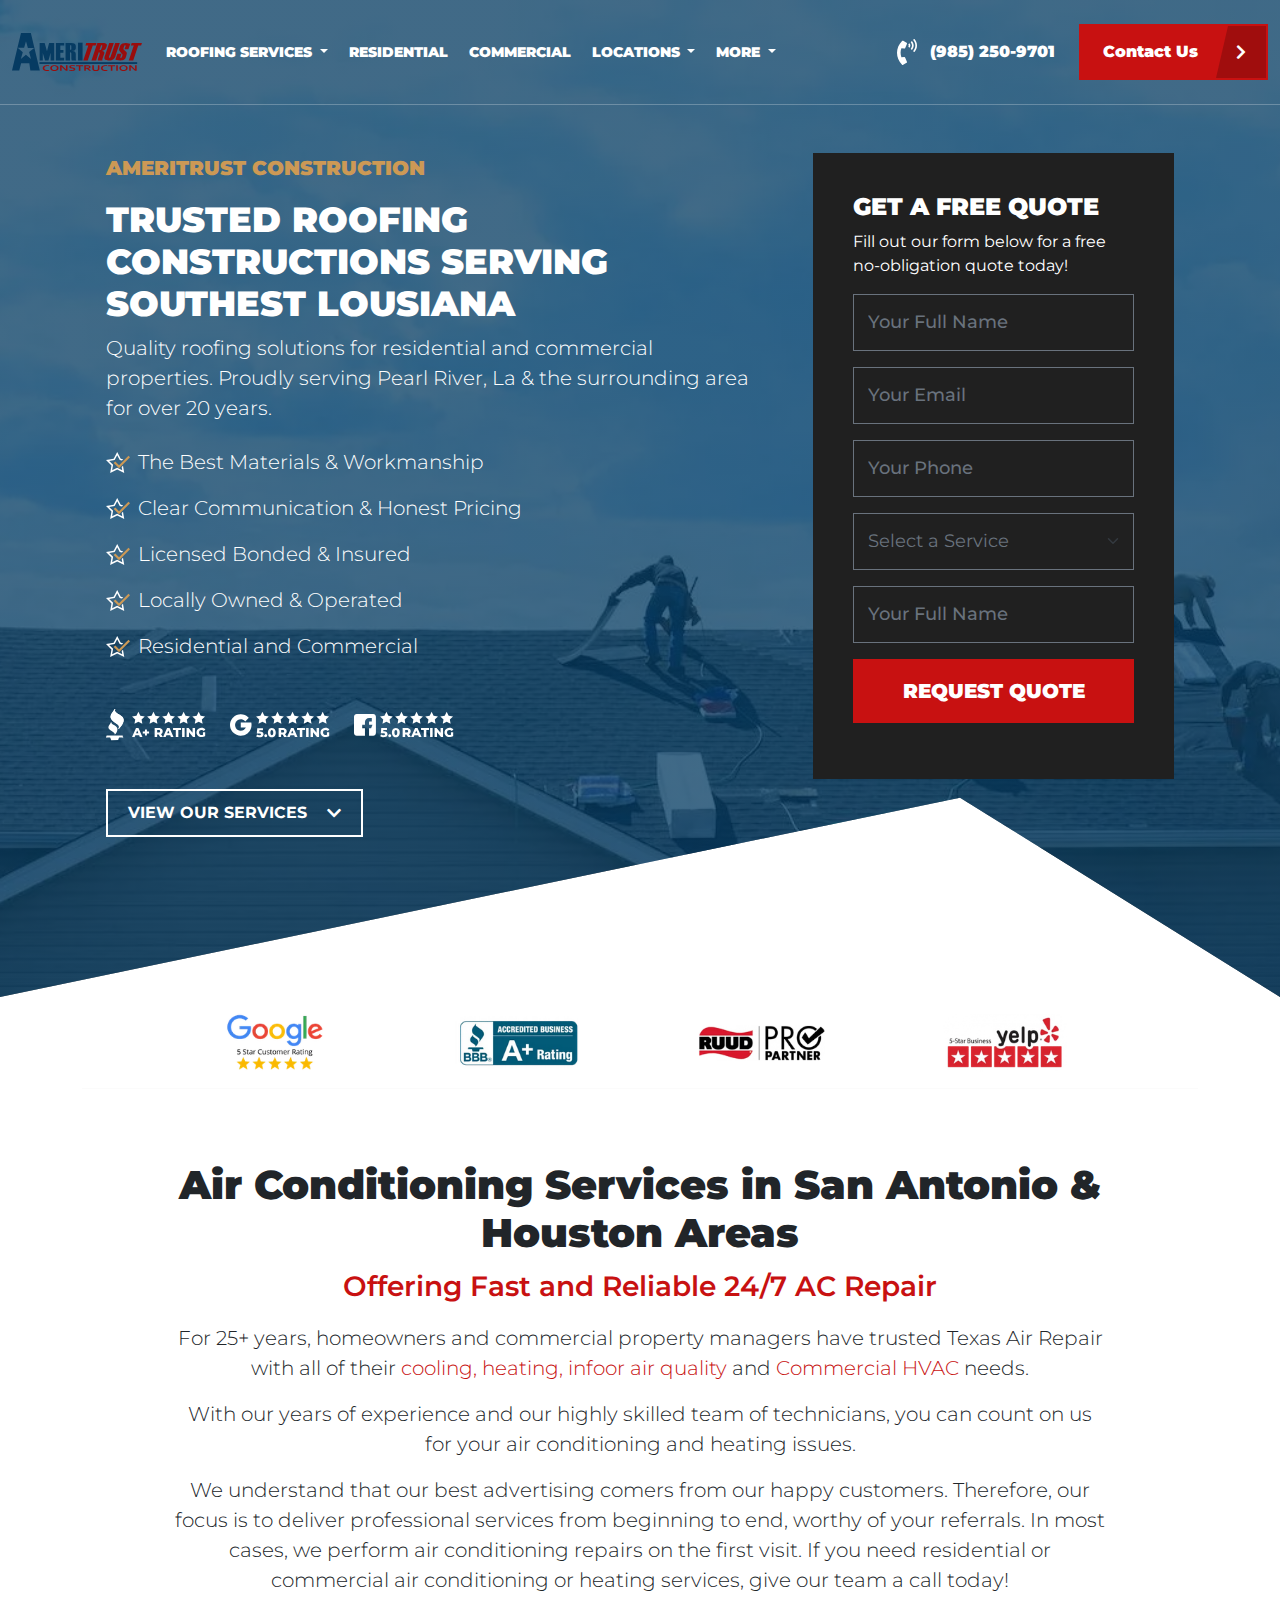
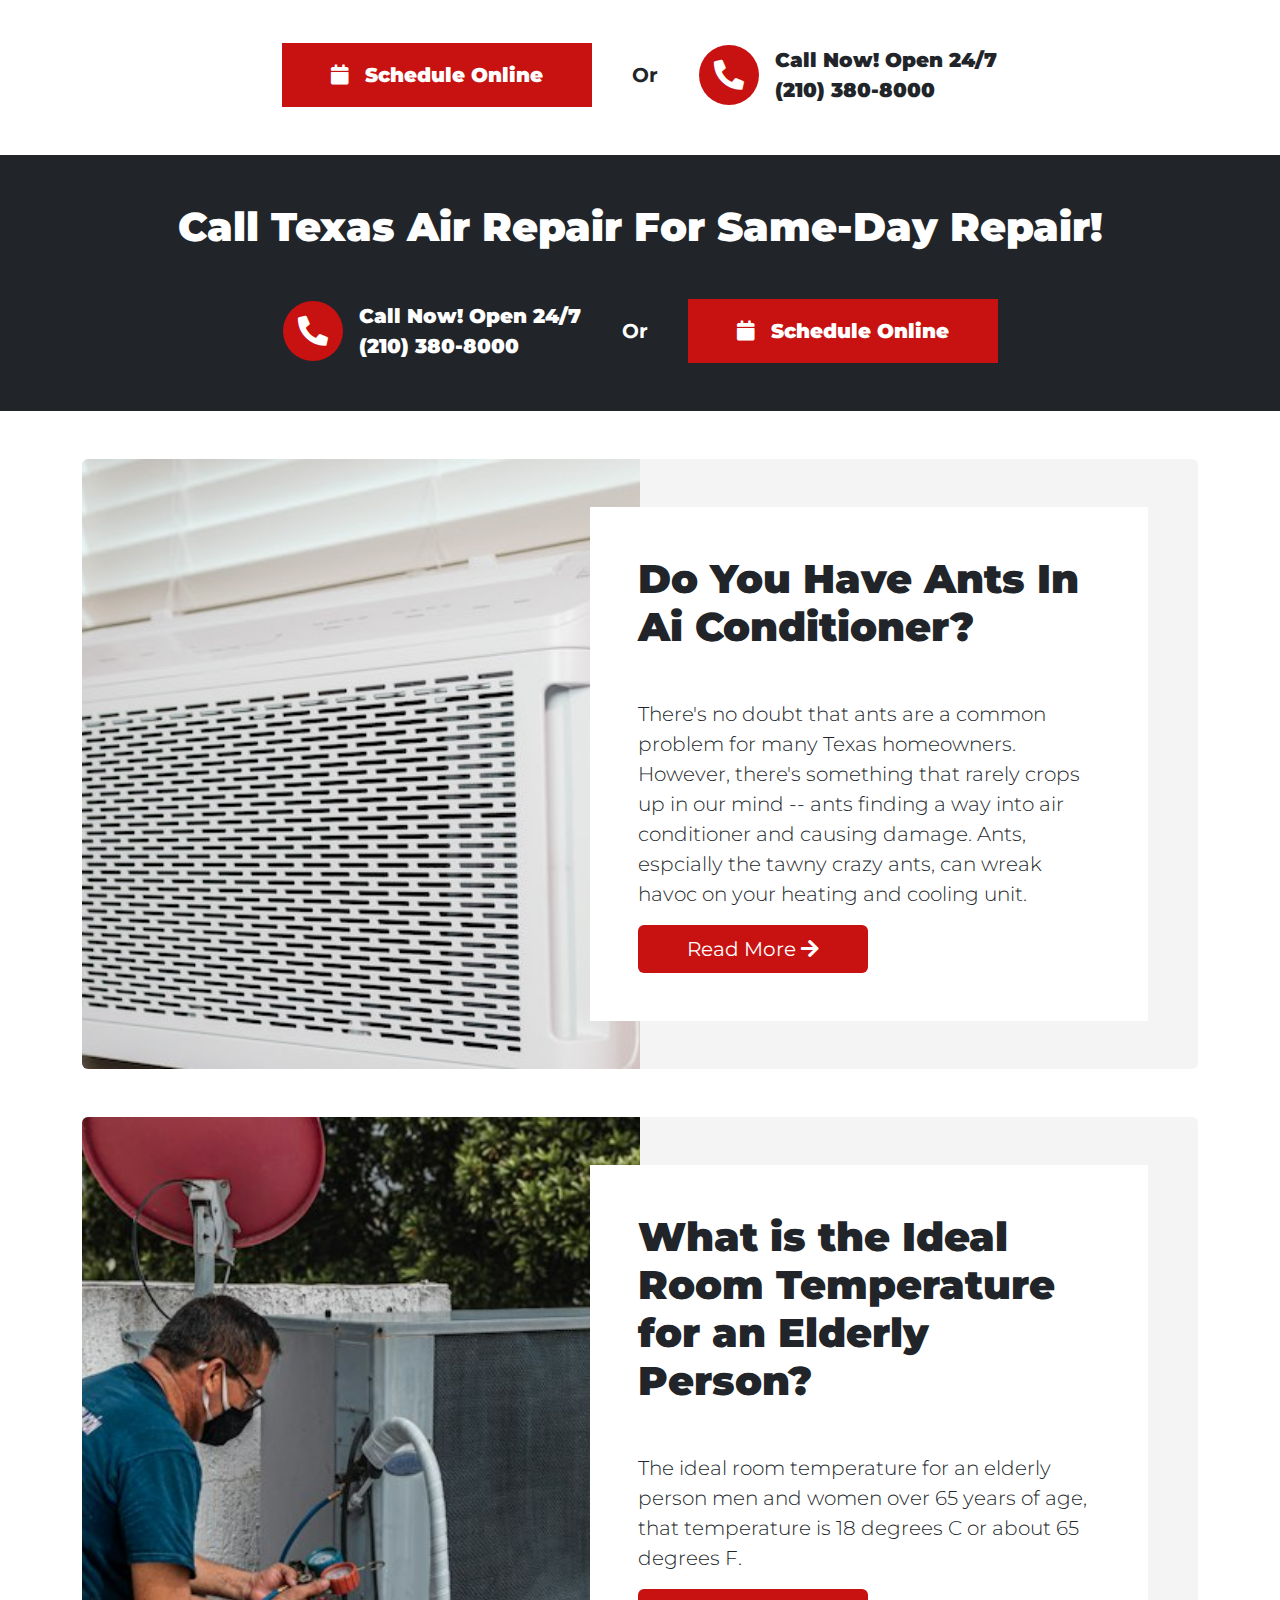
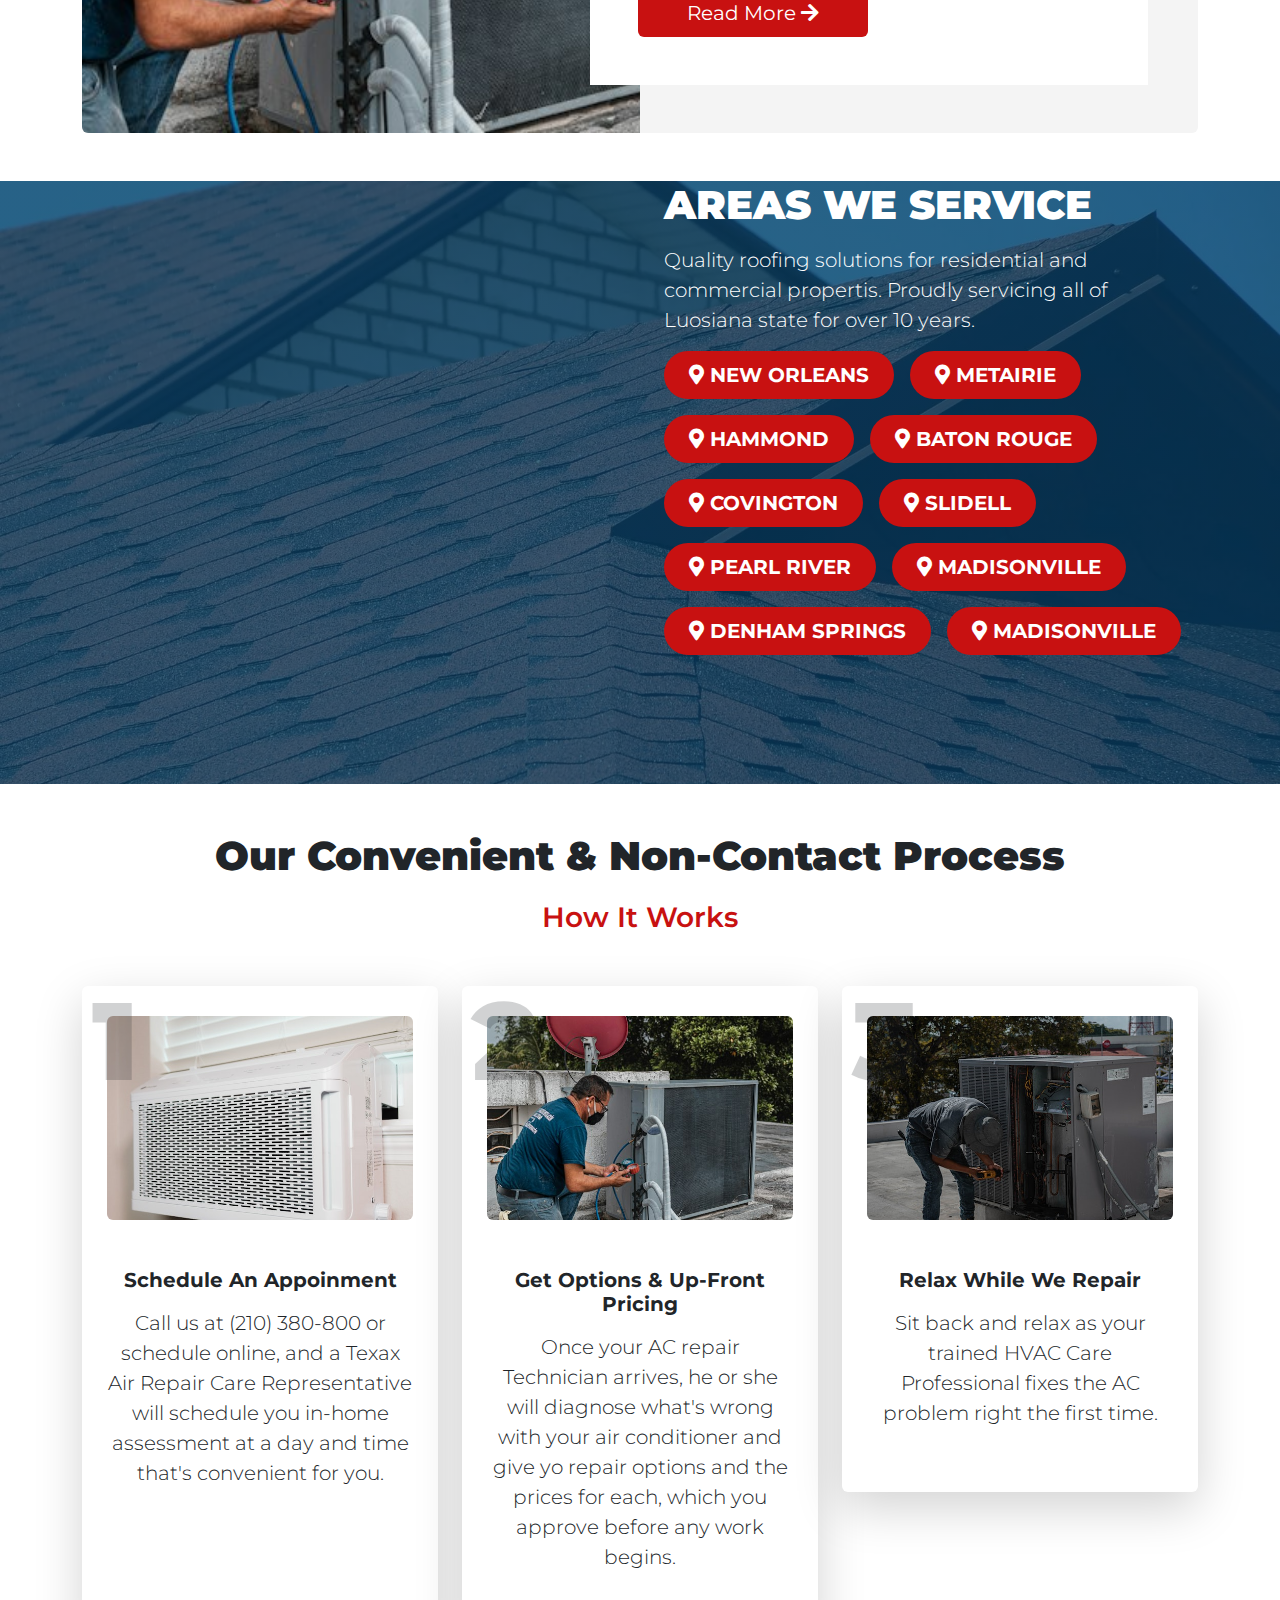
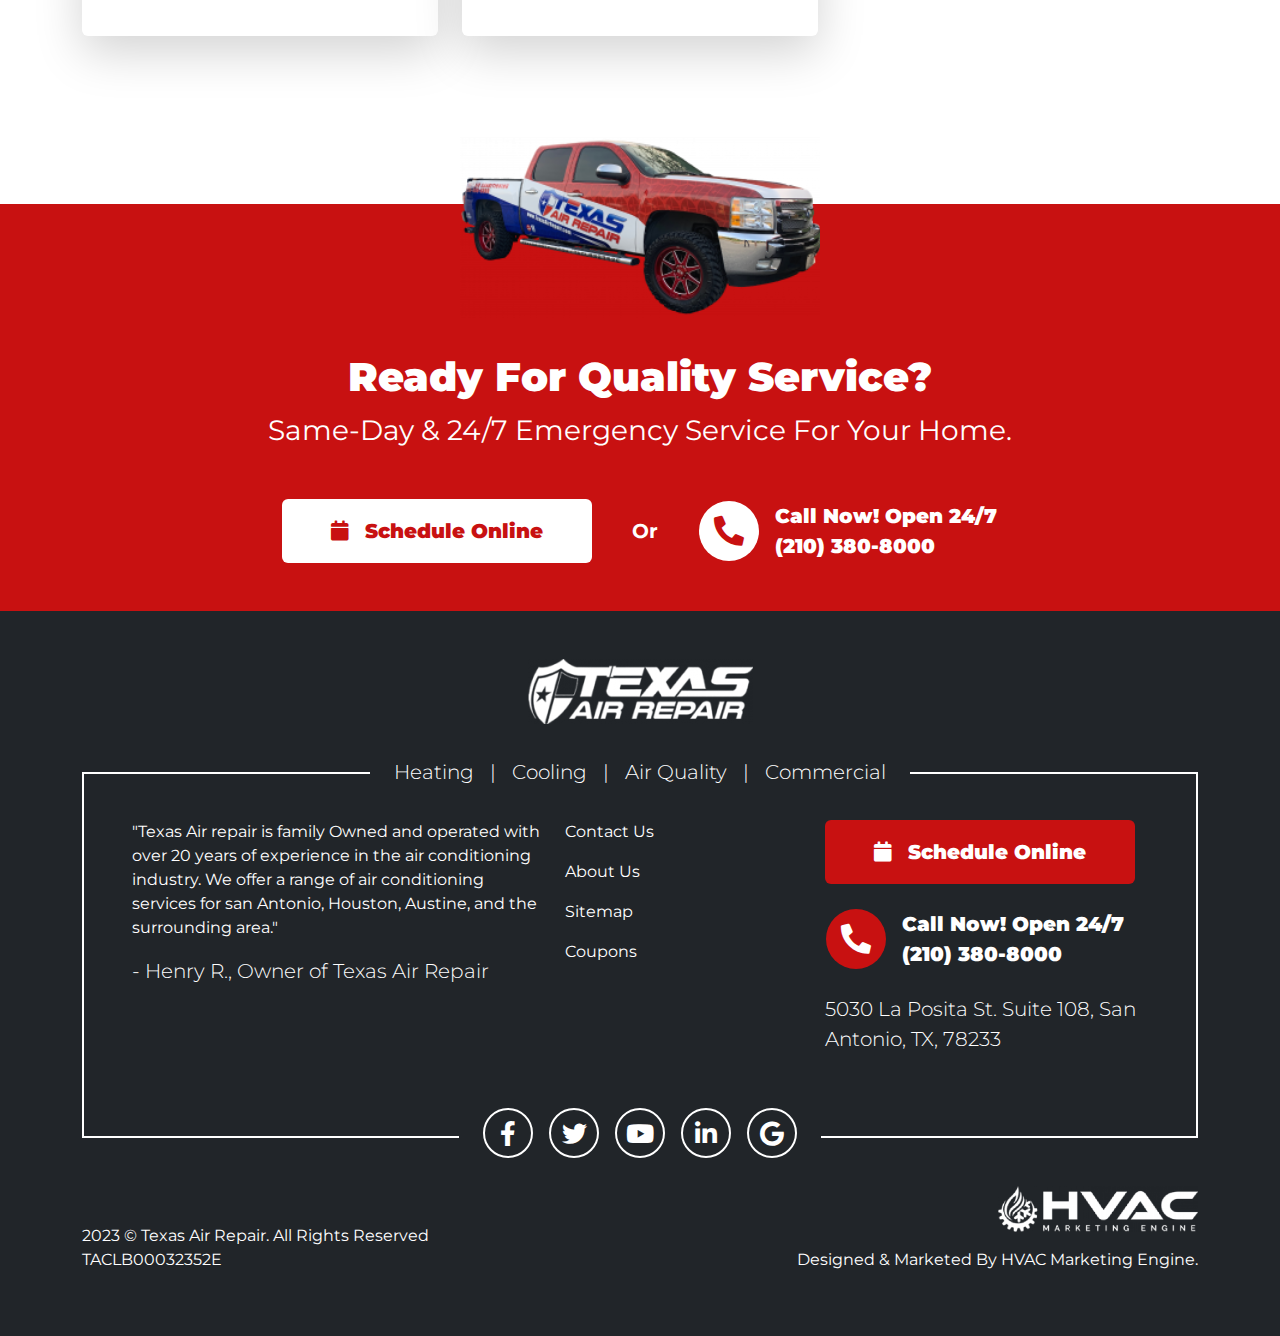
==== commit 7bb8f547: "index page done" ====
--- a/index.html
+++ b/index.html
@@ -30,17 +30,17 @@
   <header class="header py-3 position-relative">
     <div class="bg-overlay"></div>
     <div class="position-relative">
-      <div class="container">
-        <nav class="navbar navbar-expand-lg bg-transparent py-2">
+      <div class="custom-container">
+        <nav class="navbar navbar-expand-xl bg-transparent py-2">
           <div class="container-fluid">
             <a class="navbar-brand" href="#">
               <img src="img/logo.svg" class="logo" alt="" />
             </a>
-            <button class="navbar-toggler" type="button" data-bs-toggle="collapse"
-              data-bs-target="#navbarSupportedContent" aria-controls="navbarSupportedContent" aria-expanded="false"
-              aria-label="Toggle navigation">
-              <span class="navbar-toggler-icon"></span>
-            </button>
+            <button class="navbar-toggler border-0" type="button" data-bs-toggle="collapse"
+            data-bs-target="#navbarSupportedContent" aria-controls="navbarSupportedContent"
+            aria-expanded="false" aria-label="Toggle navigation">
+            <i class="fa fa-bars text-white fa-2x"></i>
+        </button>
             <div class="collapse navbar-collapse" id="navbarSupportedContent">
               <ul class="navbar-nav gap-3 me-auto mb-2 mb-lg-0">
                 <li class="nav-item dropdown">
@@ -165,9 +165,9 @@
       </div>
       <hr class="text-white" />
       <div class="container pb-5 mb-5">
-        <div class="col-md-10 mx-auto py-5">
+        <div class="mx-auto py-5">
           <div class="row g-3">
-            <div class="col-md-7 m-auto">
+            <div class="col-lg-7 m-auto">
               <p class="lead fw-bolder text-orange">
                 AMERITRUST CONSTRUCTION
               </p>
@@ -223,7 +223,7 @@
                 VIEW OUR SERVICES <i class="fa fa-chevron-down"></i>
               </a>
             </div>
-            <div class="col-md-4 offset-md-1 m-auto">
+            <div class="col-lg-4 mt-lg-0 mt-5 offset-xl-1 m-auto">
               <div class="card border-0 rounded-0 quote-card">
                 <h2 class="fs-24 text-white fw-bolder">GET A FREE QUOTE</h2>
                 <p class="text-white">
@@ -420,12 +420,12 @@
     <section class="areas py-5">
       <div class="container">
         <div class="row g-5">
-          <div class="col-md-6">
+          <div class="col-lg-6">
             <iframe
               src="https://www.google.com/maps/embed?pb=!1m18!1m12!1m3!1d4169.849994087488!2d-89.81082202386222!3d30.442045199622296!2m3!1f0!2f0!3f0!3m2!1i1024!2i768!4f13.1!3m3!1m2!1s0x889dec2c2cf8d12f%3A0xdd98ac2107b5589a!2sAmeritrust%20Construction!5e1!3m2!1sen!2sbd!4v1698231955670!5m2!1sen!2sbd"
               style="border: 0" allowfullscreen="" loading="lazy" referrerpolicy="no-referrer-when-downgrade"></iframe>
           </div>
-          <div class="col-md-6 m-auto">
+          <div class="col-lg-6 mt-lg-0 mt-5 m-auto">
             <h2 class="text-white fw-bolder fs-1 mb-3">AREAS WE SERVICE</h2>
             <p class="text-white lead">
               Quality roofing solutions for residential and commercial
@@ -482,237 +482,240 @@
     <!-- areas -->
   </main>
 
-  <!-- footer -->
-  <footer class="footer">
-    <!-- cards -->
-    <section class="cards py-5">
-      <div class="container">
-        <div class="text-center">
-          <h2 class="fw-bolder fs-1 mb-3">
-            Our Convenient & Non-Contact Process
-          </h2>
-          <p class="lead fs-3 text-red fw-semibold mb-5">How It Works</p>
+<!-- footer -->
+<footer class="footer">
+  <!-- cards -->
+  <section class="cards py-5">
+    <div class="container">
+      <div class="text-center">
+        <h2 class="fw-bolder fs-1 mb-3">
+          Our Convenient & Non-Contact Process
+        </h2>
+        <p class="lead fs-3 text-red fw-semibold mb-5">How It Works</p>
+      </div>
+
+      <div class="row">
+        <div class="col-lg-4 col-md-6">
+          <div class="card h-100 shadow-lg border-0 position-relative">
+            <span class="num">1</span>
+            <div class="card-body px-5 py-4 position-relative">
+              <img src="img/ac.jpg" class="rounded img-fluid" alt="" />
+
+              <div class="text-center py-5">
+                <h3 class="fw-bold mb-3">Schedule An Appoinment</h3>
+                <p class="lead">
+                  Call us at (210) 380-800 or schedule online, and a Texax
+                  Air Repair Care Representative will schedule you in-home
+                  assessment at a day and time that's convenient for you.
+                </p>
+              </div>
+            </div>
+          </div>
+        </div>
+        <div class="col-lg-4 col-md-6 mt-md-0 mt-5">
+          <div class="card h-100 shadow-lg border-0 position-relative">
+            <span class="num">2</span>
+            <div class="card-body px-5 py-4 position-relative">
+              <img src="img/ac2.jpeg" class="rounded img-fluid" alt="" />
+
+              <div class="text-center py-5">
+                <h3 class="fw-bold mb-3">Get Options & Up-Front Pricing</h3>
+                <p class="lead">
+                  Once your AC repair Technician arrives, he or she will
+                  diagnose what's wrong with your air conditioner and give
+                  yo repair options and the prices for each, which you
+                  approve before any work begins.
+                </p>
+              </div>
+            </div>
+          </div>
+        </div>
+        <div class="col-lg-4 col-md-6 m-auto mt-lg-0 mt-5">
+          <div class="card h-100 shadow-lg border-0 position-relative">
+            <span class="num">3</span>
+            <div class="card-body px-5 py-4 position-relative">
+              <img src="img/ac3.jpg" class="rounded img-fluid w-100" alt="" />
+
+              <div class="text-center py-5">
+                <h3 class="fw-bold mb-3">Relax While We Repair</h3>
+                <p class="lead">
+                  Sit back and relax as your trained HVAC Care Professional
+                  fixes the AC problem right the first time.
+                </p>
+              </div>
+            </div>
+          </div>
+        </div>
+      </div>
+    </div>
+  </section>
+  <!-- cards -->
+
+  <!-- ready for quality service -->
+  <section class="ready bg-red py-5">
+    <div class="container">
+      <div class="text-center">
+        <img src="img/car.png" class="car" alt="">
+        <h2 class="fs-1 fw-bolder text-white">
+          Ready For Quality Service?
+        </h2>
+        <p class="fs-3 text-white mb-4">
+          Same-Day & 24/7 Emergency Service For Your Home.
+        </p>
+        <div class="d-flex mt-5 justify-content-center align-items-center gap-4">
+          <button
+            class="bg-white rounded-md btn fs-20 text-red fw-bolder d-flex gap-3 align-items-center px-5 py-3 justify-content-center">
+            <i class="fa fa-calendar"></i>
+            Schedule Online
+          </button>
+          <span class="fs-5 fw-bold text-center text-white d-block px-3">Or</span>
+          <button
+            class="bg-red btn fs-20 fw-bolder d-flex gap-3 align-items-center rounded-0 p-0 justify-content-start">
+            <span class="bg-white text-red icon"><i class="fa fa-phone-alt"></i></span>
+            <span class="text-start text-white">
+              <span>Call Now! Open 24/7</span> <br />
+              <span>(210) 380-8000</span>
+            </span>
+          </button>
+        </div>
+      </div>
+    </div>
+  </section>
+  <!-- ready for quality service -->
+
+  <!-- dark footer  -->
+  <section class="dark-footer py-5 bg-dark">
+    <div class="container">
+      <div class="text-center">
+        <img src="img/f-logo.png" class="flogo img-fluid" alt="">
+      </div>
+
+      <div class="card bg-transparent border-2 border-white px-5 rounded-0 mt-5 position-relative">
+        <div class="text-center d-inline-block mx-auto bg-dark p-2 px-4 f-menus">
+          <ul class="d-flex justify-content-center align-items-center gap-3 m-0 p-0 list-unstyled">
+            <a href="" class="lead text-white tetx-decoration-none text-decoration-none">
+              Heating
+            </a>
+            <span class="text-white lead">
+              |
+            </span>
+            <a href="" class="lead text-white tetx-decoration-none text-decoration-none">
+              Cooling
+            </a>
+            <span class="text-white lead">
+              |
+            </span>
+            <a href="" class="lead text-white tetx-decoration-none text-decoration-none">
+              Air Quality
+            </a>
+            <span class="text-white lead">
+              |
+            </span>
+            <a href="" class="lead text-white tetx-decoration-none text-decoration-none">
+              Commercial
+            </a>
+          </ul>
         </div>
 
         <div class="row">
+          <div class="col-md-5">
+            <p class="text-white">
+              "Texas Air repair is family Owned and operated with over 20 years of experience in the air conditioning
+              industry. We offer a range of air conditioning services for san Antonio, Houston, Austine, and the
+              surrounding area."
+            </p>
+            <p class="lead text-white">
+              - Henry R., Owner of Texas Air Repair
+            </p>
+          </div>
+          <div class="col-md-3">
+            <ul class="list-unstyled m-0 p-0">
+              <li class="mb-3">
+                <a href="" class="text-white text-decoration-none">
+                  Contact Us
+                </a>
+              </li>
+              <li class="mb-3">
+                <a href="" class="text-white text-decoration-none">
+                  About Us
+                </a>
+              </li>
+              <li class="mb-3">
+                <a href="" class="text-white text-decoration-none">
+                  Sitemap
+                </a>
+              </li>
+              <li class="mb-3">
+                <a href="" class="text-white text-decoration-none">
+                  Coupons
+                </a>
+              </li>
+            </ul>
+          </div>
           <div class="col-md-4">
-            <div class="card h-100 shadow-lg border-0">
-              <div class="card-body px-5 py-4">
-                <img src="img/ac.jpg" class="rounded img-fluid" alt="" />
-
-                <div class="text-center py-5">
-                  <h3 class="fw-bold mb-3">Schedule An Appoinment</h3>
-                  <p class="lead">
-                    Call us at (210) 380-800 or schedule online, and a Texax
-                    Air Repair Care Representative will schedule you in-home
-                    assessment at a day and time that's convenient for you.
-                  </p>
-                </div>
-              </div>
-            </div>
-          </div>
-          <div class="col-md-4">
-            <div class="card h-100 shadow-lg border-0">
-              <div class="card-body px-5 py-4">
-                <img src="img/ac2.jpeg" class="rounded img-fluid" alt="" />
-
-                <div class="text-center py-5">
-                  <h3 class="fw-bold mb-3">Get Options & Up-Front Pricing</h3>
-                  <p class="lead">
-                    Once your AC repair Technician arrives, he or she will
-                    diagnose what's wrong with your air conditioner and give
-                    yo repair options and the prices for each, which you
-                    approve before any work begins.
-                  </p>
-                </div>
-              </div>
-            </div>
-          </div>
-          <div class="col-md-4">
-            <div class="card h-100 shadow-lg border-0">
-              <div class="card-body px-5 py-4">
-                <img src="img/ac3.jpg" class="rounded img-fluid" alt="" />
-
-                <div class="text-center py-5">
-                  <h3 class="fw-bold mb-3">Relax While We Repair</h3>
-                  <p class="lead">
-                    Sit back and relax as your trained HVAC Care Professional
-                    fixes the AC problem right the first time.
-                  </p>
-                </div>
-              </div>
-            </div>
-          </div>
-        </div>
-      </div>
-    </section>
-    <!-- cards -->
-
-    <!-- ready for quality service -->
-    <section class="ready bg-red py-5">
-      <div class="container">
-        <div class="text-center">
-          <img src="img/car.png" class="car" alt="">
-          <h2 class="fs-1 fw-bolder text-white">
-            Ready For Quality Service?
-          </h2>
-          <p class="fs-3 text-white mb-4">
-            Same-Day & 24/7 Emergency Service For Your Home.
-          </p>
-          <div class="d-flex mt-5 justify-content-center align-items-center gap-4">
             <button
-              class="bg-white rounded-md btn fs-20 text-red fw-bolder d-flex gap-3 align-items-center px-5 py-3 justify-content-center">
+              class="bg-red rounded-md btn fs-20 text-white fw-bolder d-flex gap-3 align-items-center px-5 py-3 justify-content-center">
               <i class="fa fa-calendar"></i>
               Schedule Online
             </button>
-            <span class="fs-5 fw-bold text-center text-white d-block px-3">Or</span>
+            <br>
             <button
-              class="bg-red btn fs-20 fw-bolder d-flex gap-3 align-items-center rounded-0 p-0 justify-content-start">
-              <span class="bg-white text-red icon"><i class="fa fa-phone-alt"></i></span>
+              class="bg-dark btn fs-20 fw-bolder d-flex gap-3 align-items-center rounded-0 p-0 justify-content-start">
+              <span class="bg-red text-white icon"><i class="fa fa-phone-alt"></i></span>
               <span class="text-start text-white">
                 <span>Call Now! Open 24/7</span> <br />
                 <span>(210) 380-8000</span>
               </span>
             </button>
-          </div>
-        </div>
-      </div>
-    </section>
-    <!-- ready for quality service -->
-
-    <!-- dark footer  -->
-    <section class="dark-footer py-5 bg-dark">
-      <div class="container">
-        <div class="text-center">
-          <img src="img/f-logo.png" class="flogo img-fluid" alt="">
-        </div>
-
-        <div class="card bg-transparent border-2 border-white px-5 rounded-0 mt-5 position-relative">
-          <div class="text-center d-inline-block mx-auto bg-dark p-2 px-4 f-menus">
-            <ul class="d-flex justify-content-center align-items-center gap-3 m-0 p-0 list-unstyled">
-              <a href="" class="lead text-white tetx-decoration-none text-decoration-none">
-                Heating
-              </a>
-              <span class="text-white lead">
-                |
-              </span>
-              <a href="" class="lead text-white tetx-decoration-none text-decoration-none">
-                Cooling
-              </a>
-              <span class="text-white lead">
-                |
-              </span>
-              <a href="" class="lead text-white tetx-decoration-none text-decoration-none">
-                Air Quality
-              </a>
-              <span class="text-white lead">
-                |
-              </span>
-              <a href="" class="lead text-white tetx-decoration-none text-decoration-none">
-                Commercial
-              </a>
-            </ul>
-          </div>
-
-          <div class="row">
-            <div class="col-md-5">
-              <p class="text-white">
-                "Texas Air repair is family Owned and operated with over 20 years of experience in the air conditioning
-                industry. We offer a range of air conditioning services for san Antonio, Houston, Austine, and the
-                surrounding area."
-              </p>
-              <p class="lead text-white">
-                - Henry R., Owner of Texas Air Repair
-              </p>
-            </div>
-            <div class="col-md-3">
-              <ul class="list-unstyled m-0 p-0">
-                <li class="mb-3">
-                  <a href="" class="text-white text-decoration-none">
-                    Contact Us
-                  </a>
-                </li>
-                <li class="mb-3">
-                  <a href="" class="text-white text-decoration-none">
-                    About Us
-                  </a>
-                </li>
-                <li class="mb-3">
-                  <a href="" class="text-white text-decoration-none">
-                    Sitemap
-                  </a>
-                </li>
-                <li class="mb-3">
-                  <a href="" class="text-white text-decoration-none">
-                    Coupons
-                  </a>
-                </li>
-              </ul>
-            </div>
-            <div class="col-md-4">
-              <button
-                class="bg-red rounded-md btn fs-20 text-white fw-bolder d-flex gap-3 align-items-center px-5 py-3 justify-content-center">
-                <i class="fa fa-calendar"></i>
-                Schedule Online
-              </button>
-              <br>
-              <button
-                class="bg-dark btn fs-20 fw-bolder d-flex gap-3 align-items-center rounded-0 p-0 justify-content-start">
-                <span class="bg-red text-white icon"><i class="fa fa-phone-alt"></i></span>
-                <span class="text-start text-white">
-                  <span>Call Now! Open 24/7</span> <br />
-                  <span>(210) 380-8000</span>
-                </span>
-              </button>
-              <br>
-              <p class="lead text-white">
-                5030 La Posita St. Suite 108, San Antonio, TX, 78233
-              </p>
-            </div>
-          </div>
-
-          <div class="text-center d-inline-block mx-auto bg-dark p-2 px-4 social">
-            <ul class="d-flex justify-content-center align-items-center gap-3 m-0 p-0 list-unstyled">
-              <a href="" class="lead f-icon text-white tetx-decoration-none text-decoration-none">
-                <i class="fab fa-facebook-f"></i>
-              </a>
-              <a href="" class="lead f-icon text-white tetx-decoration-none text-decoration-none">
-                <i class="fab fa-twitter"></i>
-              </a>
-              <a href="" class="lead f-icon text-white tetx-decoration-none text-decoration-none">
-                <i class="fab fa-youtube"></i>
-              </a>
-              <a href="" class="lead f-icon text-white tetx-decoration-none text-decoration-none">
-                <i class="fab fa-linkedin-in"></i>
-              </a>
-              <a href="" class="lead f-icon text-white tetx-decoration-none text-decoration-none">
-                <i class="fab fa-google"></i>
-              </a>
-            </ul>
-          </div>
-        </div>
-
-        <div class="mt-5">
-          <div class="row">
-            <div class="col-md-6 mt-auto">
-              <p class="text-white">
-                2023 &copy; Texas Air Repair. All Rights Reserved <br>
-                TACLB00032352E
-              </p>
-            </div>
-            <div class="col-md-6 mt-auto text-end">
-              <img src="img/HVAC.png" class="img-fluid hvac mb-3" alt="">
-              <p class="text-white">
-                Designed & Marketed By HVAC Marketing Engine.
-              </p>
-            </div>
-          </div>
-        </div>
-      </div>
-    </section>
-    <!-- dark footer  -->
-  </footer>
-  <!-- footer -->
+            <br>
+            <p class="lead text-white">
+              5030 La Posita St. Suite 108, San Antonio, TX, 78233
+            </p>
+          </div>
+        </div>
+
+        <div class="text-center d-inline-block mx-auto bg-dark p-2 px-4 social">
+          <ul class="d-flex justify-content-center align-items-center gap-3 m-0 p-0 list-unstyled">
+            <a href="" class="lead f-icon text-white tetx-decoration-none text-decoration-none">
+              <i class="fab fa-facebook-f"></i>
+            </a>
+            <a href="" class="lead f-icon text-white tetx-decoration-none text-decoration-none">
+              <i class="fab fa-twitter"></i>
+            </a>
+            <a href="" class="lead f-icon text-white tetx-decoration-none text-decoration-none">
+              <i class="fab fa-youtube"></i>
+            </a>
+            <a href="" class="lead f-icon text-white tetx-decoration-none text-decoration-none">
+              <i class="fab fa-linkedin-in"></i>
+            </a>
+            <a href="" class="lead f-icon text-white tetx-decoration-none text-decoration-none">
+              <i class="fab fa-google"></i>
+            </a>
+          </ul>
+        </div>
+      </div>
+
+      <div class="mt-5">
+        <div class="row">
+          <div class="col-md-6 mt-auto">
+            <p class="text-white">
+              2023 &copy; Texas Air Repair. All Rights Reserved <br>
+              TACLB00032352E
+            </p>
+          </div>
+          <div class="col-md-6 mt-auto text-end">
+            <img src="img/HVAC.png" class="img-fluid hvac mb-3" alt="">
+            <p class="text-white">
+              Designed & Marketed By HVAC Marketing Engine.
+            </p>
+          </div>
+        </div>
+      </div>
+    </div>
+  </section>
+  <!-- dark footer  -->
+</footer>
+<!-- footer -->
 
   <script src="https://cdn.jsdelivr.net/npm/bootstrap@5.3.2/dist/js/bootstrap.bundle.min.js"></script>
 </body>
--- a/css/style.css
+++ b/css/style.css
@@ -1,9 +1,10 @@
 * {
   font-family: "Montserrat", sans-serif;
 }
+
 header .bg-overlay {
   background-image: linear-gradient(#063c62c3, #063c62c3),
-    url("../img/banner.webp");
+    url("../img/banner.jpeg");
   background-size: cover;
   background-position: center;
   background-repeat: no-repeat;
@@ -14,39 +15,52 @@
   /* clip-path: polygon(0 0, 100% 0, 100% 85%, 0% 100%); */
   clip-path: polygon(0 0, 100% 0, 100% 100%, 75% 80%, 0 100%);
 }
+
 .logo {
   width: 130px;
 }
+
 ul.dropdown-menu.show {
   background: #202020;
   border-radius: 0;
 }
+
 .dropdown-item:hover {
   background-color: black !important;
 }
 
-@media screen and (min-width: 1600px) {
-  .container {
-    max-width: 1540px;
-  }
-}
+body,
+html {
+  overflow-x: hidden;
+}
+
+.custom-container {
+  max-width: 1400px;
+  margin: auto;
+}
+
 .phone {
   width: 20px;
 }
+
 .fw-bolder {
   font-weight: 900 !important;
 }
+
 .bg-red {
   background-color: #c81111 !important;
 }
+
 a,
 .btn {
   transition: 0.4s;
 }
+
 a.bg-red:hover,
 button.bg-red:hover {
   background-color: #aa0707 !important;
 }
+
 .clip::after {
   content: "\f054";
   font-family: "Font Awesome 5 Free";
@@ -61,6 +75,7 @@
   justify-content: center;
   align-items: center;
 }
+
 .pe-10 {
   padding-right: 70px;
 }
@@ -69,9 +84,11 @@
 .text-orange {
   color: #cc9955;
 }
+
 .title {
   font-size: 48px;
 }
+
 .star {
   width: 24px;
 }
@@ -96,12 +113,14 @@
   padding: 40px;
   background-color: #202020;
 }
+
 .fs-24 {
   font-size: 24px;
 }
 
 .field input,
-.field select {
+.field select,
+.field textarea {
   background-color: #3f3f3f;
   border: 1px solid #69727d;
   border-radius: 0;
@@ -109,16 +128,20 @@
   color: white;
   font-size: 18px;
 }
+
 .field select {
   color: #69727d;
 }
+
 .field ::placeholder {
   color: #69727d;
   font-weight: 500;
 }
+
 .fs-24 {
   font-size: 24px;
 }
+
 .fs-20 {
   font-size: 20px;
 }
@@ -126,9 +149,10 @@
 .text-red {
   color: #c81111;
 }
+
 .icon {
   font-size: 30px;
-  width: 60px;
+  min-width: 60px;
   height: 60px;
   display: flex;
   justify-content: center;
@@ -140,6 +164,7 @@
 .blog-card {
   background-color: #f4f4f4;
 }
+
 .card-over {
   position: relative;
   left: -50px;
@@ -158,9 +183,11 @@
   width: 100%;
   height: 500px;
 }
+
 .ready {
   margin-top: 120px;
 }
+
 .car {
   position: relative;
   top: -100px;
@@ -193,3 +220,482 @@
 .hvac {
   width: 200px;
 }
+
+/* other pages */
+.header-all {
+  background-image: linear-gradient(#063c62c3, #063c62c3),
+    url("../img/banner.webp");
+  background-size: cover;
+  background-position: center;
+  background-repeat: no-repeat;
+}
+
+.starbg {
+  background: linear-gradient(rgba(255, 255, 255, 0.6),
+      rgba(255, 255, 255, 0.7)),
+    url("../img/bigStar.svg");
+  background-size: contain;
+  background-position: 150% center;
+  background-repeat: no-repeat;
+}
+
+.cta {
+  background-image: linear-gradient(#063c62c3, #063c62c3),
+    url("../img/banner.webp");
+  background-size: cover;
+  background-position: center;
+  background-repeat: no-repeat;
+}
+
+.cta.red {
+  background-image: linear-gradient(#c81111, #c81111), url("../img/banner.webp");
+}
+
+.shadow-card {
+  background: linear-gradient(rgba(0, 0, 0, 0.4), rgba(0, 0, 0, 0.8)), url("../img/air.jpg");
+  background-repeat: no-repeat;
+  background-size: cover;
+  background-position: center;
+}
+
+.pt-400 {
+  padding-top: 600px;
+}
+
+.pt-100 {
+  padding-top: 100px;
+  position: relative;
+  top: -50px;
+  margin-bottom: -50px;
+}
+
+.top.position-relative {
+  z-index: 20;
+}
+
+.line {
+  height: 2px;
+  width: 100px;
+  background-color: #c81111;
+  margin-top: 30px;
+}
+
+
+.bottom-roofing {
+  width: 85%;
+  position: absolute;
+  right: 0px;
+  bottom: -100px;
+  z-index: 10;
+}
+
+.mt-100 {
+  margin-top: 100px;
+}
+
+.fs-40 {
+  font-size: 40px;
+}
+
+.bg-red.blue {
+  background-color: #063b62 !important;
+}
+
+.bg-red.blue:hover {
+  background-color: #022A47 !important;
+}
+
+.roofing-card {
+  position: relative;
+  left: -100px;
+  z-index: 20;
+}
+
+
+/* roofing services */
+.roofing-services {
+  background: linear-gradient(rgba(2, 42, 71, 0.9), rgba(2, 42, 71, 0.9)), url("../img/services.jpeg");
+  background-repeat: no-repeat;
+  background-size: cover;
+  background-position: center;
+  padding: 80px 0;
+}
+
+.pb-100 {
+  padding-bottom: 100px;
+}
+
+.bg-red.transparent {
+  background: transparent !important;
+  border: 2px solid white !important;
+}
+
+.bg-red.transparent:hover {
+  background: white !important;
+  border: 2px solid white !important;
+  color: #022A47 !important;
+}
+
+.service-icon {
+  width: 40px;
+}
+
+
+/* testimonial */
+.testimonial.with-img {
+  background-image: url("../img/testimonial.jpg");
+  background-size: 45%;
+  background-color: #C81211;
+  background-repeat: no-repeat;
+  background-position: left;
+  padding: 80px 0;
+  padding-left: 45%;
+}
+
+.px-80 {
+  padding: 0 80px;
+}
+
+/* slider */
+.slider-card {
+  background-image: linear-gradient(rgba(255, 255, 255, 0.9), rgba(255, 255, 255, 0.9)), url("../img/comma.svg");
+  background-size: 100px;
+  background-repeat: no-repeat;
+  background-position: 95% 95%;
+}
+
+.customer {
+  width: 50px;
+}
+
+span.check::after {
+  width: 20px;
+  height: 20px;
+  background: green;
+  content: '✓';
+  position: absolute;
+  border-radius: 20px;
+  margin-left: 15px;
+  color: #fff;
+  text-align: center;
+}
+
+.slider {
+  padding-left: 30px;
+  padding-right: 30px;
+}
+
+.slick-dots li button:before {
+  font-size: 12px;
+}
+
+button.prev-btn.btn.slick-arrow {
+  position: absolute;
+  left: -30px;
+  top: 50%;
+  transform: translateY(-50%);
+  z-index: 20;
+}
+
+button.next-btn.btn.slick-arrow {
+  position: absolute;
+  right: -30px;
+  top: 50%;
+  transform: translateY(-50%);
+  z-index: 20;
+}
+
+.slider-card {
+  position: relative;
+  left: -200px;
+  bottom: -200px;
+  margin-top: -200px;
+}
+
+.our-process {
+  padding-top: 170px;
+  background-color: #202020;
+}
+
+.process-card {
+  background-color: #303030;
+  cursor: pointer;
+  position: relative;
+  z-index: 20;
+}
+
+.process-card:hover {
+  background-color: #c81111;
+}
+
+span.number {
+  font-size: 55px;
+  font-weight: 900;
+  color: rgb(77, 77, 77);
+  position: absolute;
+  top: 0;
+  left: 15px;
+}
+
+.process-card:hover span.number {
+  color: #B0201C;
+}
+
+.line.div {
+  height: 8px;
+  width: 100%;
+  background-color: #303030;
+  position: absolute;
+  top: 50%;
+  transform: translateY(-50%);
+}
+
+
+/* easy financing */
+.easy-financing {
+  background-image: linear-gradient(rgba(2, 42, 71, 0.9), rgba(2, 42, 71, 0.9)), url("../img/financing.jpg");
+}
+
+.bg-red.white {
+  background-color: white !important;
+  color: black !important;
+}
+
+/* why-choose-us */
+.whychooseus.with-img {
+  background-image: url("../img/why-choose-us.jpg");
+  background-size: 45%;
+  background-color: #C81211;
+  background-repeat: no-repeat;
+  background-position: left;
+  padding: 80px 0;
+  padding-left: 45%;
+}
+
+.choose-icon {
+  width: 50px;
+}
+
+.bg-red.border-black {
+  border: 2px solid black !important;
+}
+
+/* recent-articles */
+.recent-articles {
+  background-image: linear-gradient(rgba(255, 255, 255, 0.9), rgba(255, 255, 255, 0.9)), url("../img/financing.jpg");
+  background-repeat: no-repeat;
+  background-size: 100%;
+  background-position: center;
+}
+
+.fs-22 {
+  font-size: 22px;
+}
+
+/* take care */
+.take-care {
+  background: linear-gradient(#c81111c7, #c81111c7), url("../img/take-care.jpeg");
+  background-repeat: no-repeat;
+  background-size: cover;
+  background-position: center;
+}
+
+.py-50 {
+  padding: 50px 0;
+}
+
+/* values */
+.py-100 {
+  padding: 100px 0;
+}
+
+.value-icon {
+  width: 50px;
+}
+
+
+/* join */
+.join {
+  background-color: #F6F6F6;
+}
+
+.bg-blue {
+  background-color: #063b62 !important;
+}
+
+.fs-48 {
+  font-size: 48px;
+}
+
+.submit-btn {
+  background-color: #CC9955;
+  border: 2px solid black;
+  border-radius: 0;
+  color: white;
+  font-weight: 900;
+}
+
+/* fixes */
+.num {
+  font-size: 110px;
+  font-weight: 900;
+  position: absolute;
+  opacity: 0.2;
+  z-index: 20;
+  left: 10px;
+  line-height: 1;
+}
+
+@media screen and (max-width: 1400px) {
+  ul.navbar-nav.gap-3.me-auto.mb-2.mb-lg-0 {
+    gap: 5px !important;
+  }
+
+  .nav-link {
+    font-size: 14px;
+  }
+
+  a.text-white.text-decoration-none.fs-5.fw-bolder {
+    font-size: 16px !important;
+  }
+
+  .title {
+    font-size: 35px;
+  }
+
+  .col-md-4.offset-xl-1.m-auto {
+    width: 40.677%;
+  }
+
+  .h3,
+  h3 {
+    font-size: 1.25rem;
+  }
+
+  .card-body.px-5.py-4.position-relative {
+    padding: 30px 25px 0 25px !important;
+  }
+
+  img.img-fluid.w-100.h-100 {
+    object-fit: cover;
+  }
+}
+
+@media screen and (max-width: 1200px) {
+
+  .container,
+  .container-lg,
+  .container-md,
+  .container-sm {
+    max-width: 1100px;
+  }
+}
+
+
+@media screen and (max-width: 992px) {
+  .title {
+    font-size: 25px;
+  }
+
+  .lead {
+    font-size: 1rem;
+    font-weight: 300;
+  }
+
+  .fs-20 {
+    font-size: 16px;
+  }
+
+  .fs-1 {
+    font-size: 25px !important;
+  }
+}
+
+@media screen and (max-width: 767px) {
+  .title {
+    font-size: 20px;
+  }
+
+  .blogs .bg-white.p-5 {
+    padding: 20px !important;
+  }
+
+  .fs-1 {
+    font-size: 18px !important;
+  }
+
+  nav .d-flex.justify-content-end.align-items-center.gap-4 {
+    flex-direction: column;
+  }
+
+  .col-md-4.offset-md-1.m-auto {
+    margin-top: 20px !important;
+  }
+
+  header .bg-overlay {
+    clip-path: unset;
+  }
+
+  .texts .d-flex.mt-5.justify-content-center.align-items-center.gap-4 {
+    flex-direction: column;
+  }
+
+  .call.bg-dark .d-flex.flex-row-reverse.mt-5.justify-content-center.align-items-center.gap-4 {
+    flex-direction: column !important;
+  }
+
+  .card-over {
+    position: relative;
+    left: 0;
+  }
+
+  iframe {
+    margin-bottom: 30px;
+  }
+
+  .ready .d-flex.mt-5.justify-content-center.align-items-center.gap-4 {
+    flex-direction: column;
+  }
+
+  .dark-footer ul.d-flex.justify-content-center.align-items-center.gap-3.m-0.p-0.list-unstyled {
+    flex-direction: column;
+  }
+
+  .dark-footer ul.d-flex.justify-content-center.align-items-center.gap-3.m-0.p-0.list-unstyled span {
+    display: none;
+  }
+
+  .social ul.d-flex.justify-content-center.align-items-center.gap-3.m-0.p-0.list-unstyled {
+    flex-direction: row;
+    flex-wrap: wrap;
+  }
+
+  .contact-us .d-flex.mt-3.align-items-center.gap-4 {
+    flex-direction: column;
+  }
+
+  .text-left.text-white.p-5 {
+    padding: 10px !important;
+  }
+
+  .text-center.text-white.p-5 {
+    padding: 10px !important;
+  }
+
+  .icon {
+    min-width: 60px;
+  }
+
+  .dark-footer .card.px-5 {
+    padding-left: 15px !important;
+    padding-right: 15px !important;
+  }
+
+  .fs-5 {
+    font-size: 13px !important;
+  }
+
+  .fs-3 {
+    font-size: 16px !important;
+  }
+}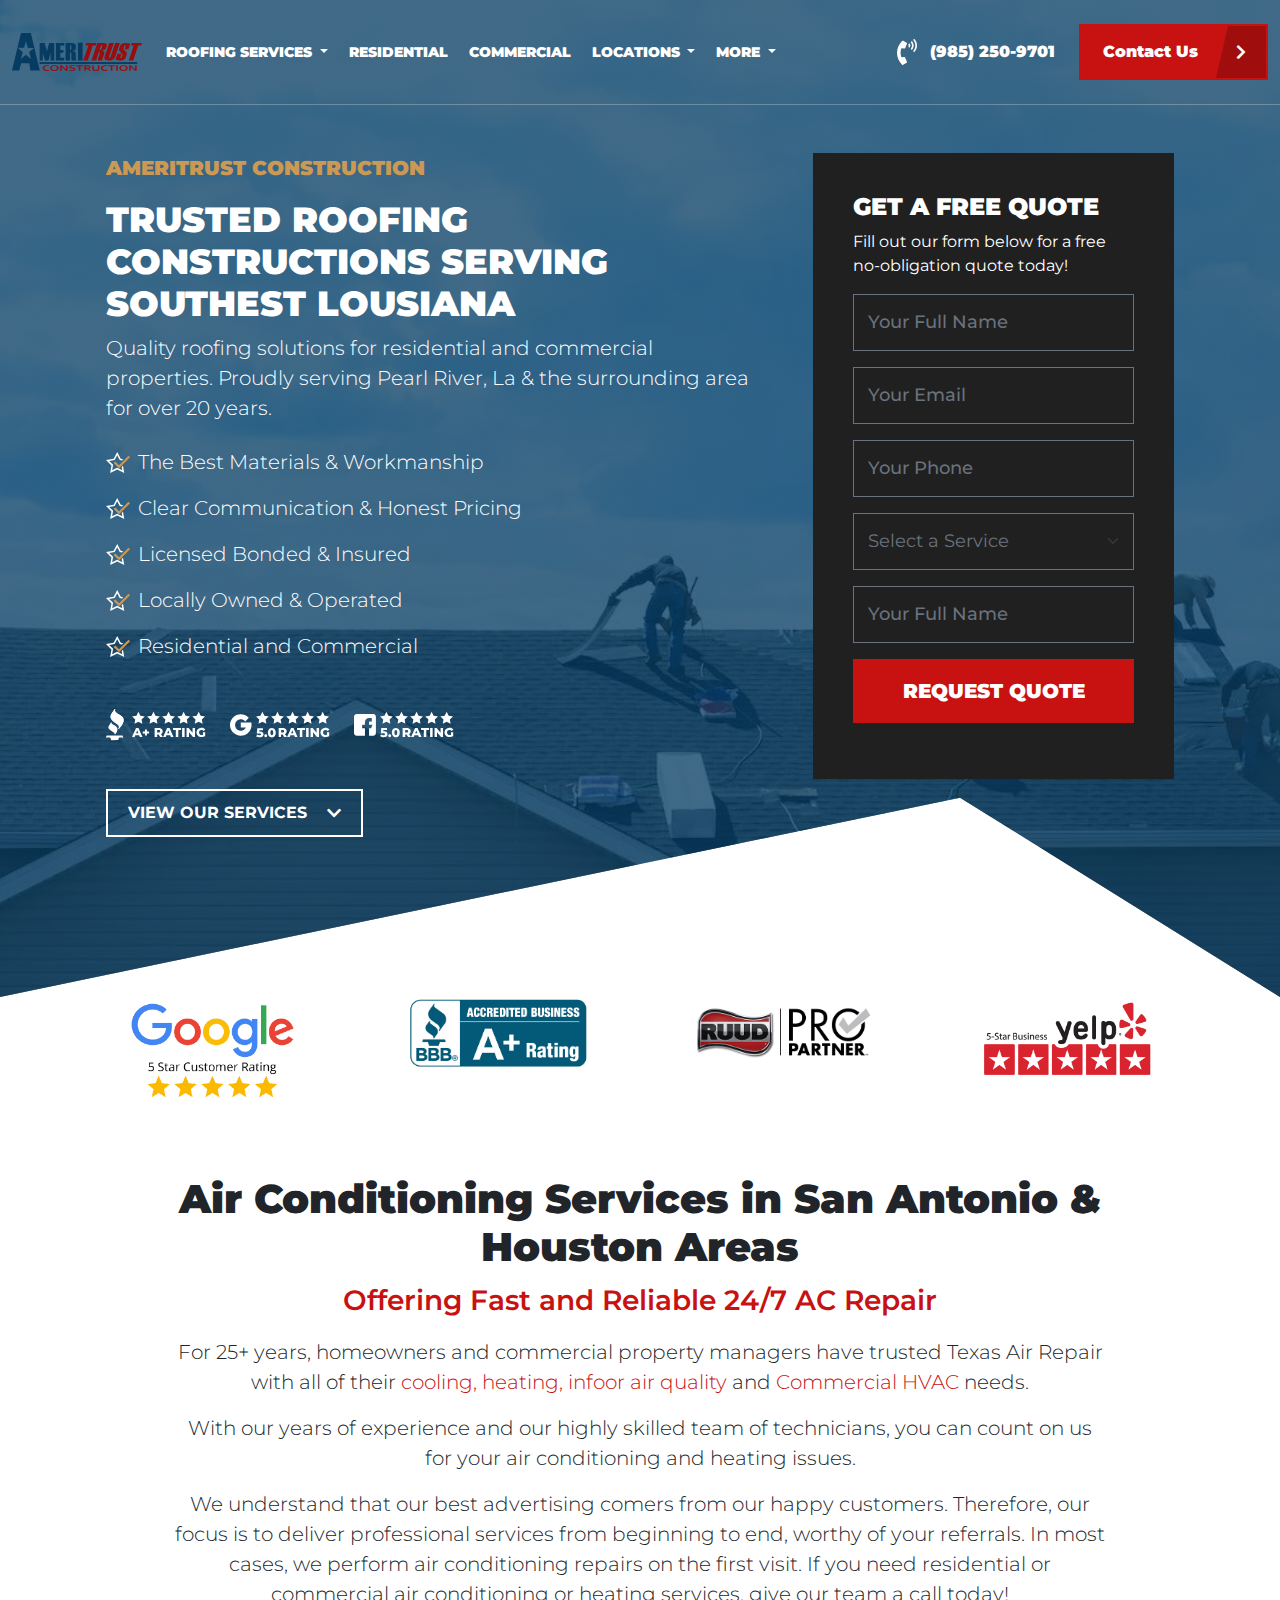
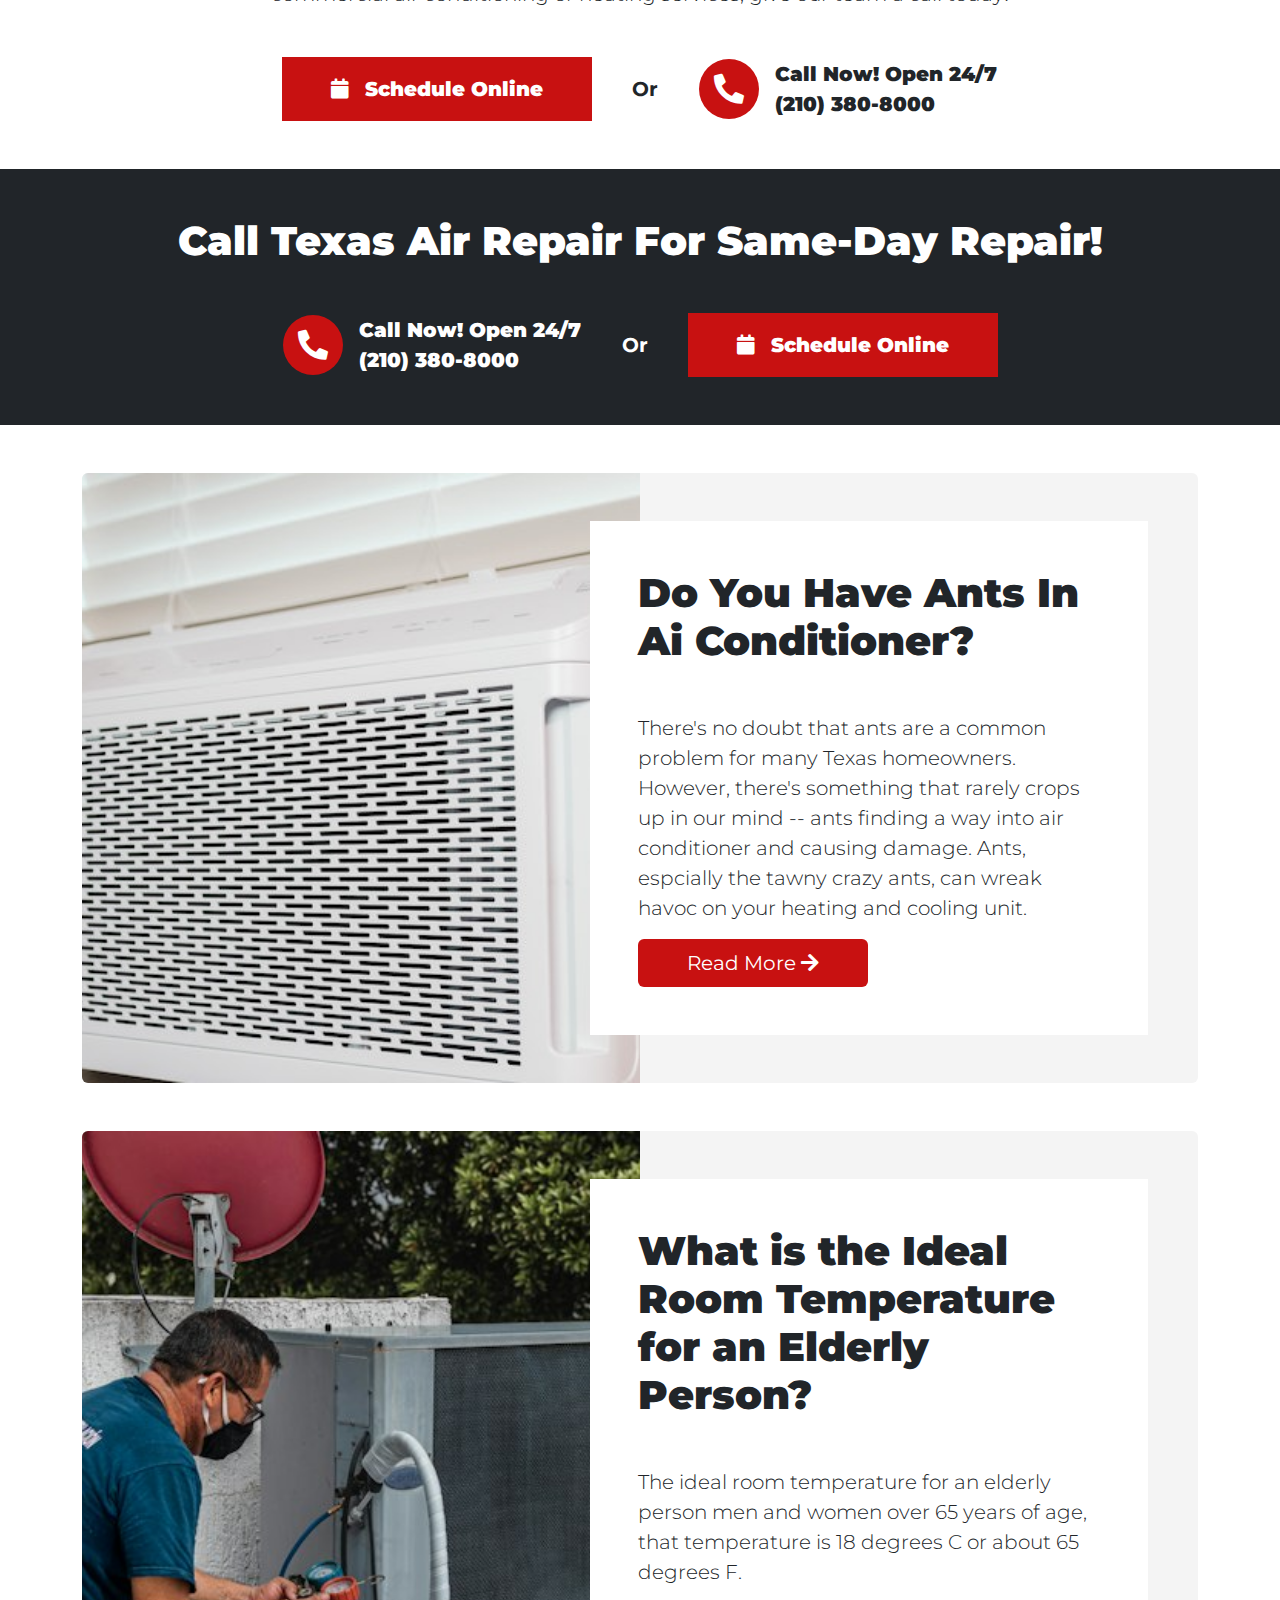
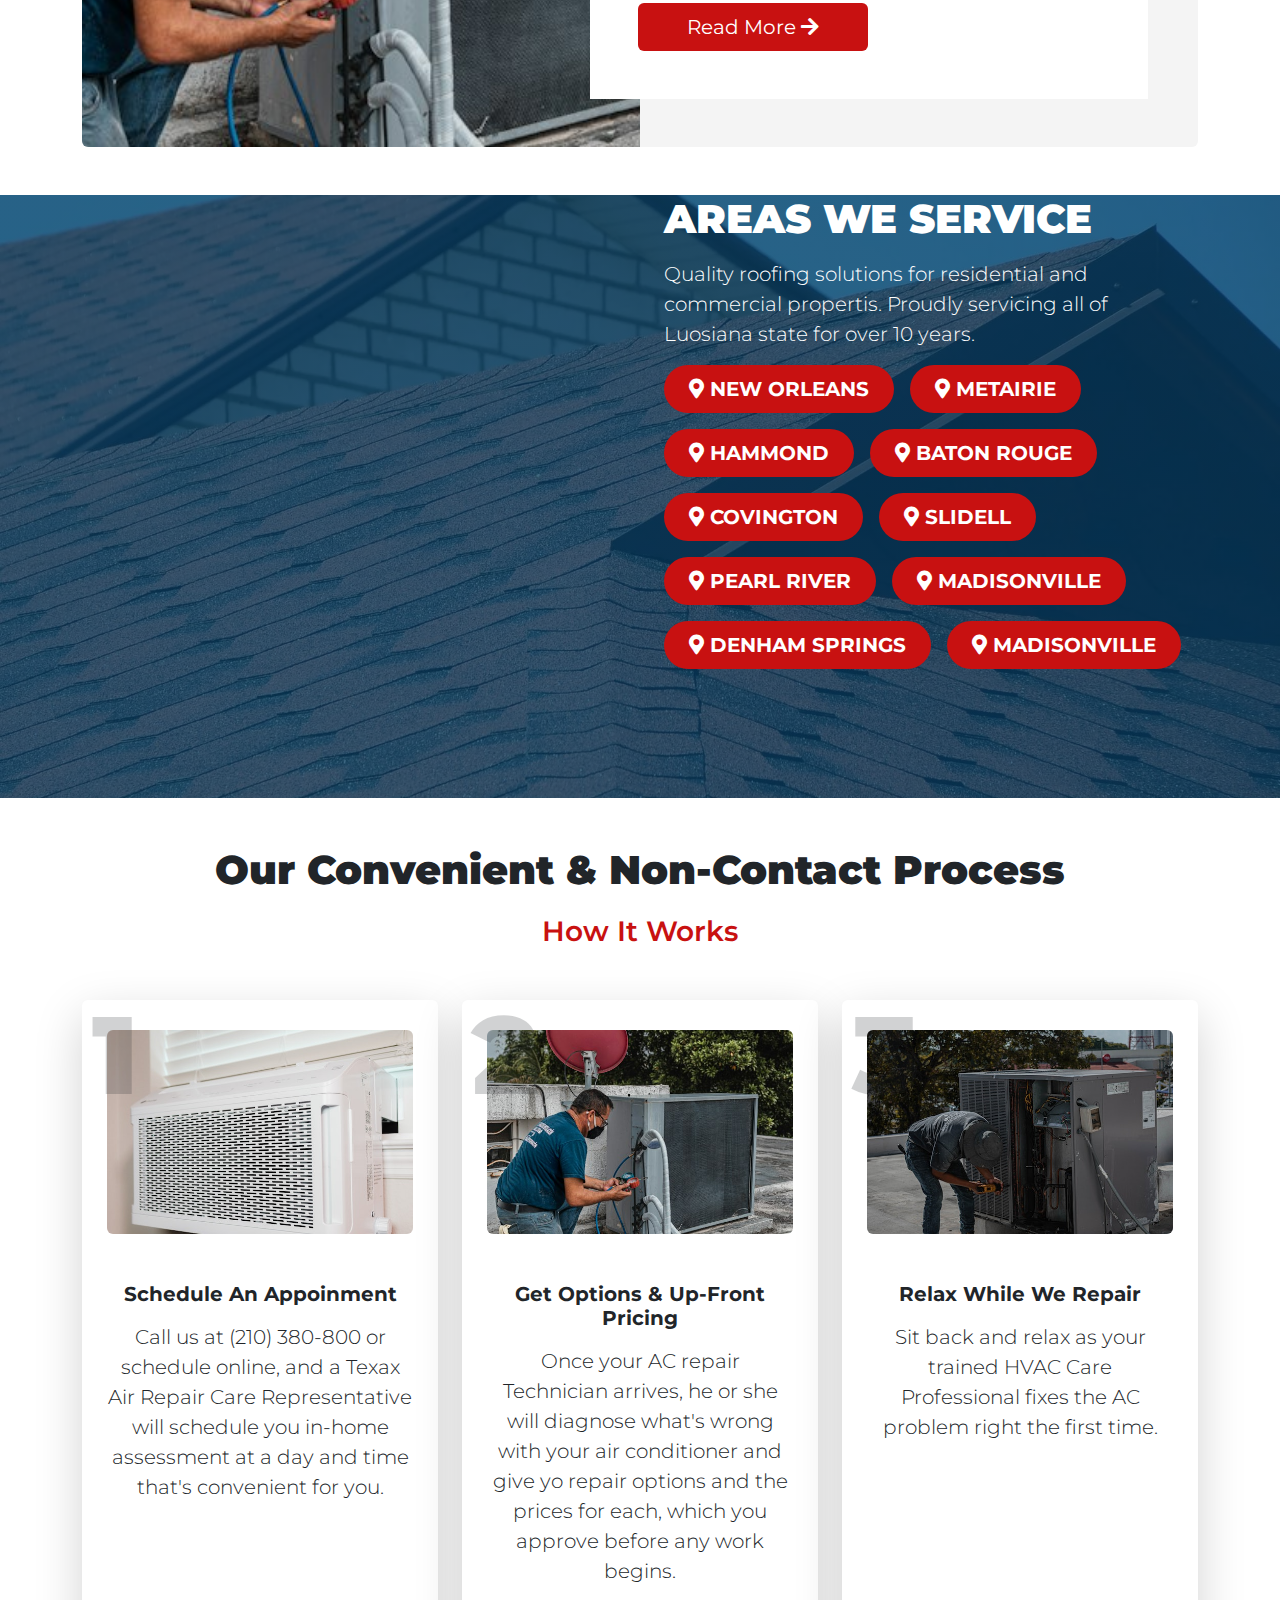
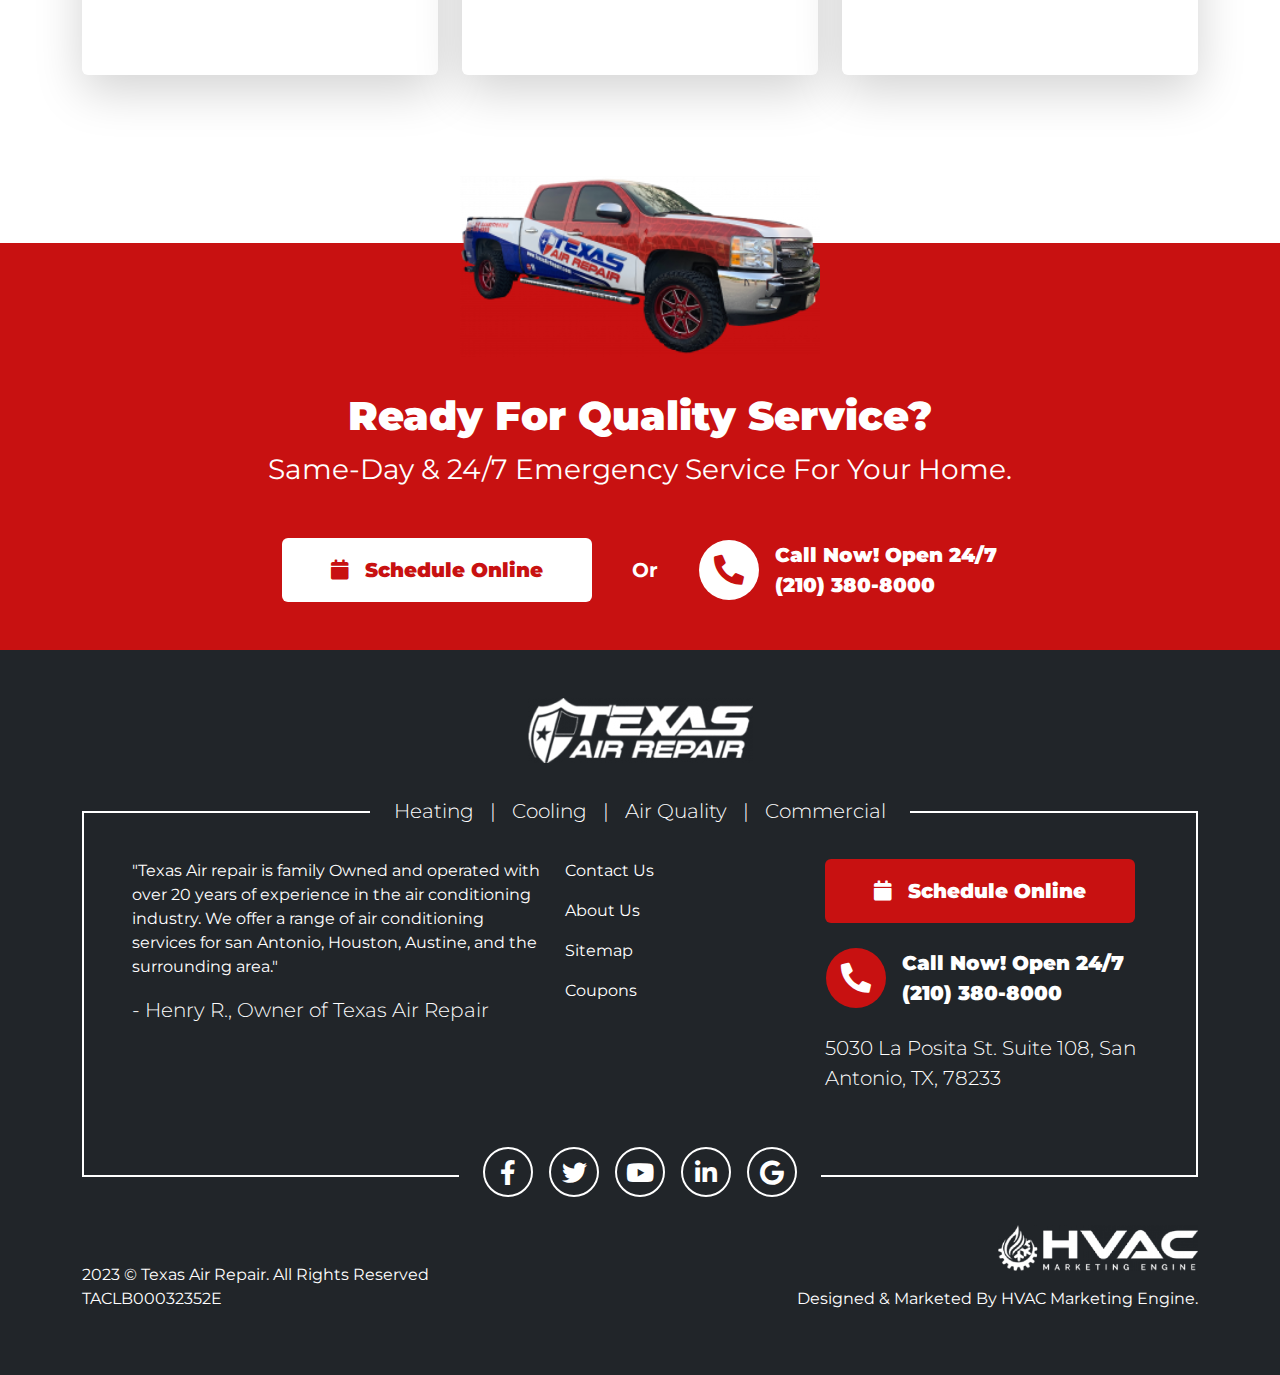
==== commit 3ffb96a5: "logo added" ====
--- a/index.html
+++ b/index.html
@@ -273,7 +273,21 @@
     <section class="top-logos pb-4">
       <div class="container">
         <div class="text-center">
-          <img src="img/TOP.png" class="img-fluid" alt="" />
+          <!-- <img src="img/TOP.png" class="img-fluid" alt="" /> -->
+          <div class="row g-4">
+            <div class="col-md-3">
+              <img src="img/top1.png" class="img-fluid rating-logo" alt="">
+            </div>
+            <div class="col-md-3">
+              <img src="img/top2.png" class="img-fluid rating-logo" alt="">
+            </div>
+            <div class="col-md-3">
+              <img src="img/top3.png" class="img-fluid rating-logo" alt="">
+            </div>
+            <div class="col-md-3">
+              <img src="img/top4.png" class="img-fluid rating-logo" alt="">
+            </div>
+          </div>
         </div>
       </div>
     </section>
--- a/css/style.css
+++ b/css/style.css
@@ -20,6 +20,9 @@
   width: 130px;
 }
 
+.rating-logo{
+  width: 180px;
+}
 ul.dropdown-menu.show {
   background: #202020;
   border-radius: 0;
@@ -579,6 +582,10 @@
   img.img-fluid.w-100.h-100 {
     object-fit: cover;
   }
+
+  .col-lg-4.col-md-6.m-auto.mt-lg-0.mt-5 {
+    height: 675px;
+  }
 }
 
 @media screen and (max-width: 1200px) {
@@ -589,6 +596,26 @@
   .container-sm {
     max-width: 1100px;
   }
+
+  .fs-1 {
+    font-size: 30px !important;
+  }
+
+  .title {
+    font-size: 30px;
+  }
+
+  .fs-48 {
+    font-size: 30px;
+  }
+
+  .fs-40 {
+    font-size: 26px;
+  }
+
+  .w-75 {
+    width: 100% !important;
+  }
 }
 
 
@@ -609,6 +636,50 @@
   .fs-1 {
     font-size: 25px !important;
   }
+
+  .col-lg-4.col-md-6.m-auto.mt-lg-0.mt-5 {
+    height: auto;
+  }
+
+  .roofing-card {
+    position: unset;
+    left: -100px;
+    z-index: 20;
+    margin-top: 130px;
+  }
+
+  .testimonial.with-img, .whychooseus.with-img {
+    background-image: unset;
+    padding-left: 0;
+  }
+  .px-80 {
+    padding: 20px;
+}
+.slider-card {
+    position: unset;
+    left: -200px;
+    bottom: -200px;
+    margin-top: 0;
+}
+.line.div{
+  display: none;
+}
+footer button.bg-red.rounded-md.btn.fs-20.text-white.fw-bolder.d-flex.gap-3.align-items-center.px-5.py-3.justify-content-center {
+  padding: 17px !important;
+  font-size: 14px;
+}
+.icon {
+  font-size: 20px;
+  min-width: 45px;
+  height: 45px;
+  display: flex;
+  justify-content: center;
+  align-items: center;
+  border-radius: 50%;
+}
+footer button.bg-dark.btn.fs-20.fw-bolder.d-flex.gap-3.align-items-center.rounded-0.p-0.justify-content-start span {
+  font-size: 12px;
+}
 }
 
 @media screen and (max-width: 767px) {
@@ -698,4 +769,50 @@
   .fs-3 {
     font-size: 16px !important;
   }
+
+  .car {
+    position: relative;
+    top: -100px;
+    transform: unset;
+    margin-bottom: -50px;
+  }
+
+  .icon {
+    min-width: 60px;
+    min-height: 60px;
+}
+.pt-400 {
+  padding-top: 400px;
+}
+.roofing .card-body.py-4.px-5 {
+  padding: 16px !important;
+}
+.roofing-services .col-lg-3.col-md-5.text-end.m-auto {
+  text-align: left !important;
+}
+.testimonial .slider-card.p-5.bg-white {
+  padding: 25px !important;
+}
+.easy-financing .col-md-6.text-end {
+  text-align: left !important;
+}
+.join .card-body.p-5 {
+  padding: 20px !important;
+}
+footer button.bg-dark.btn.fs-20.fw-bolder.d-flex.gap-3.align-items-center.rounded-0.p-0.justify-content-start span {
+  font-size: 18px;
+}
+footer .card.bg-transparent.border-2.border-white.px-5.rounded-0.mt-5.position-relative {
+  border: unset;
+}
+.f-icon {
+  width: 35px;
+  height: 35px;
+}
+.footer .col-md-6.mt-auto.text-end {
+  text-align: center !important;
+}
+footer .text-center.d-inline-block.mx-auto.bg-dark.p-2.px-4.f-menus {
+  display: none !important;
+}
 }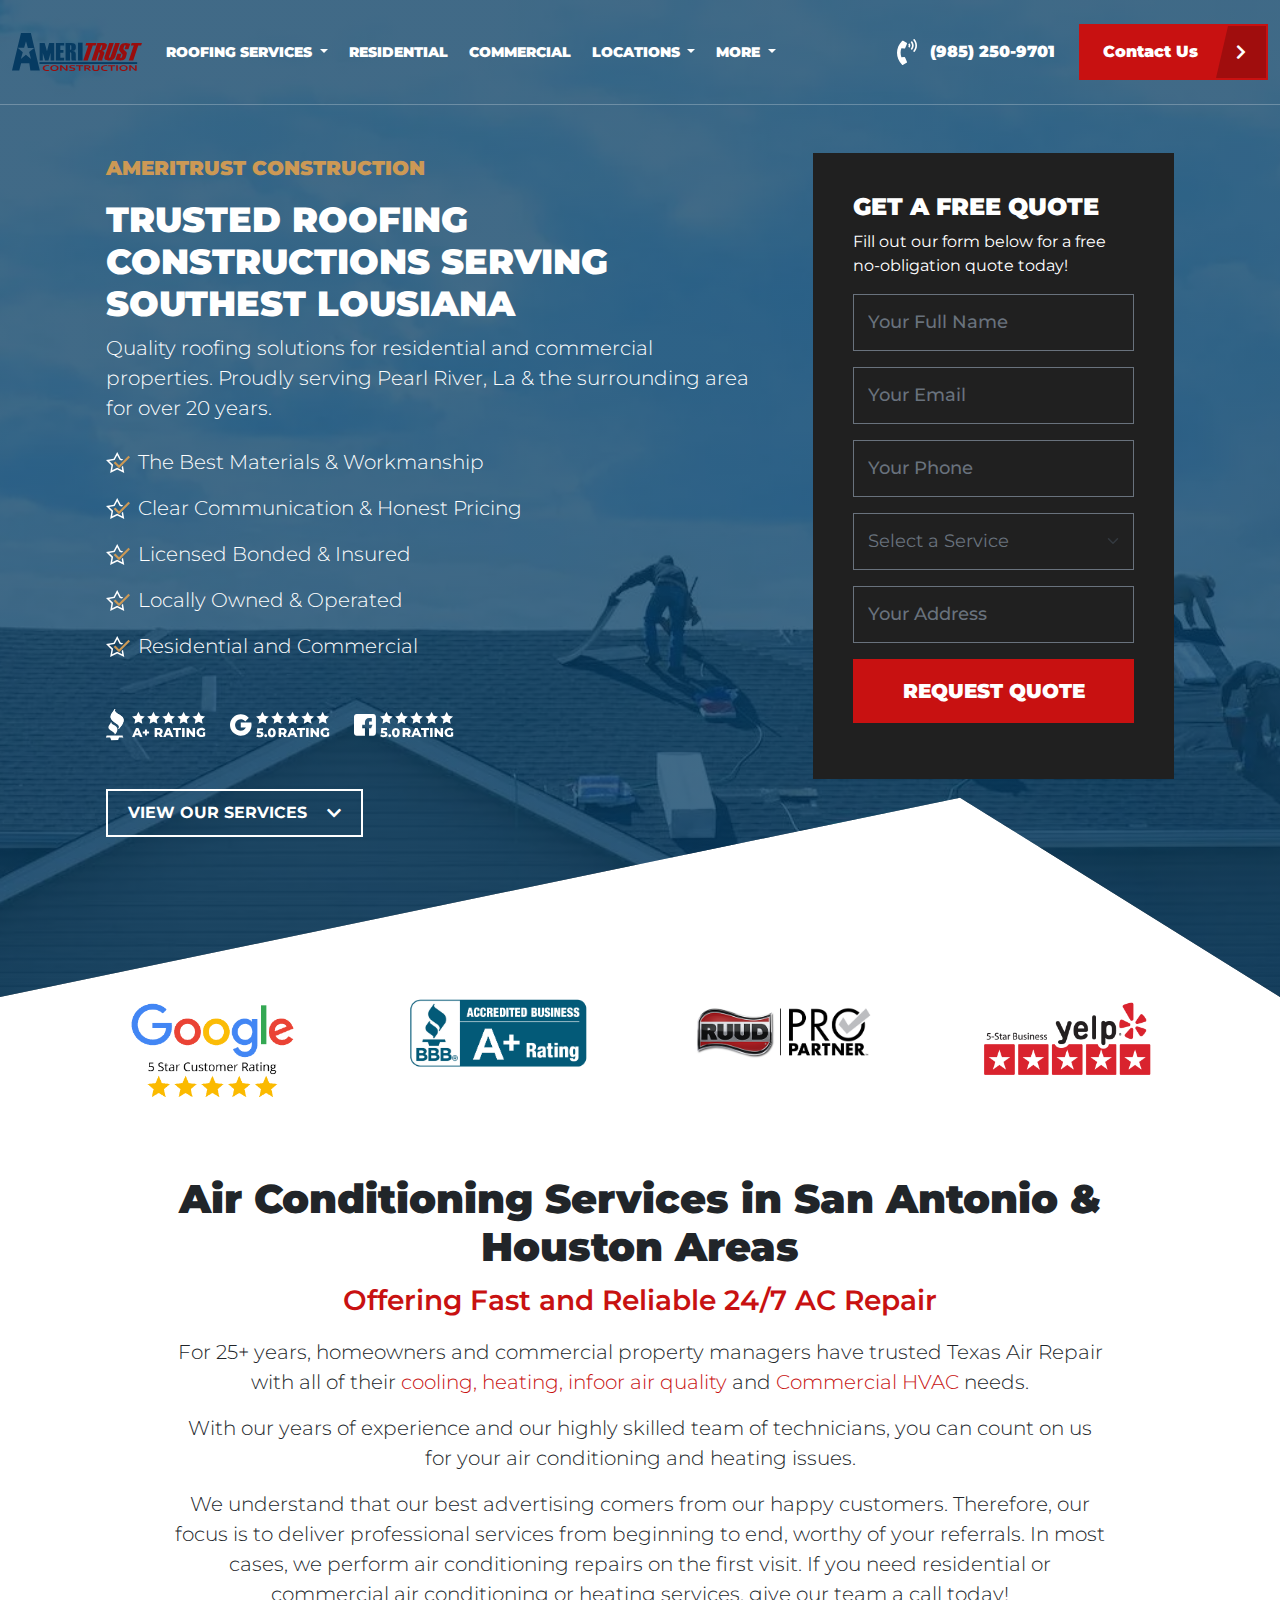
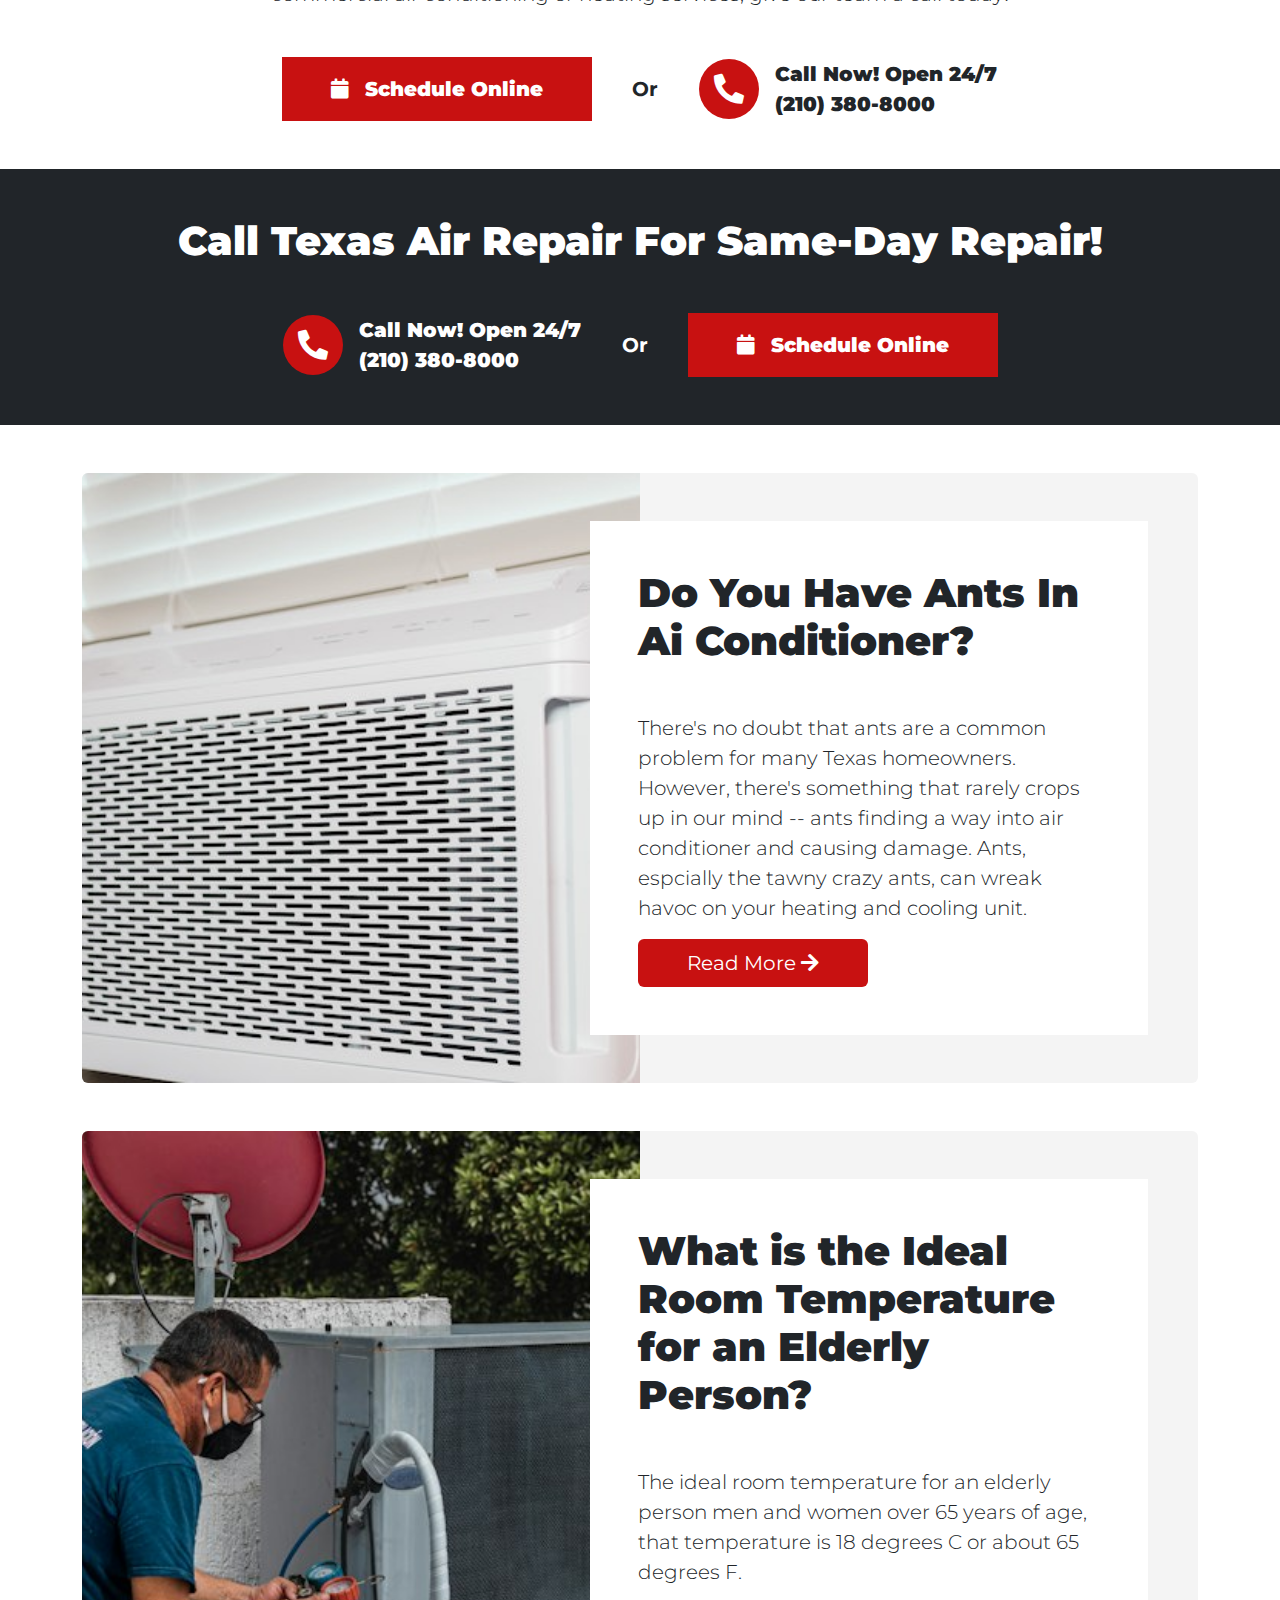
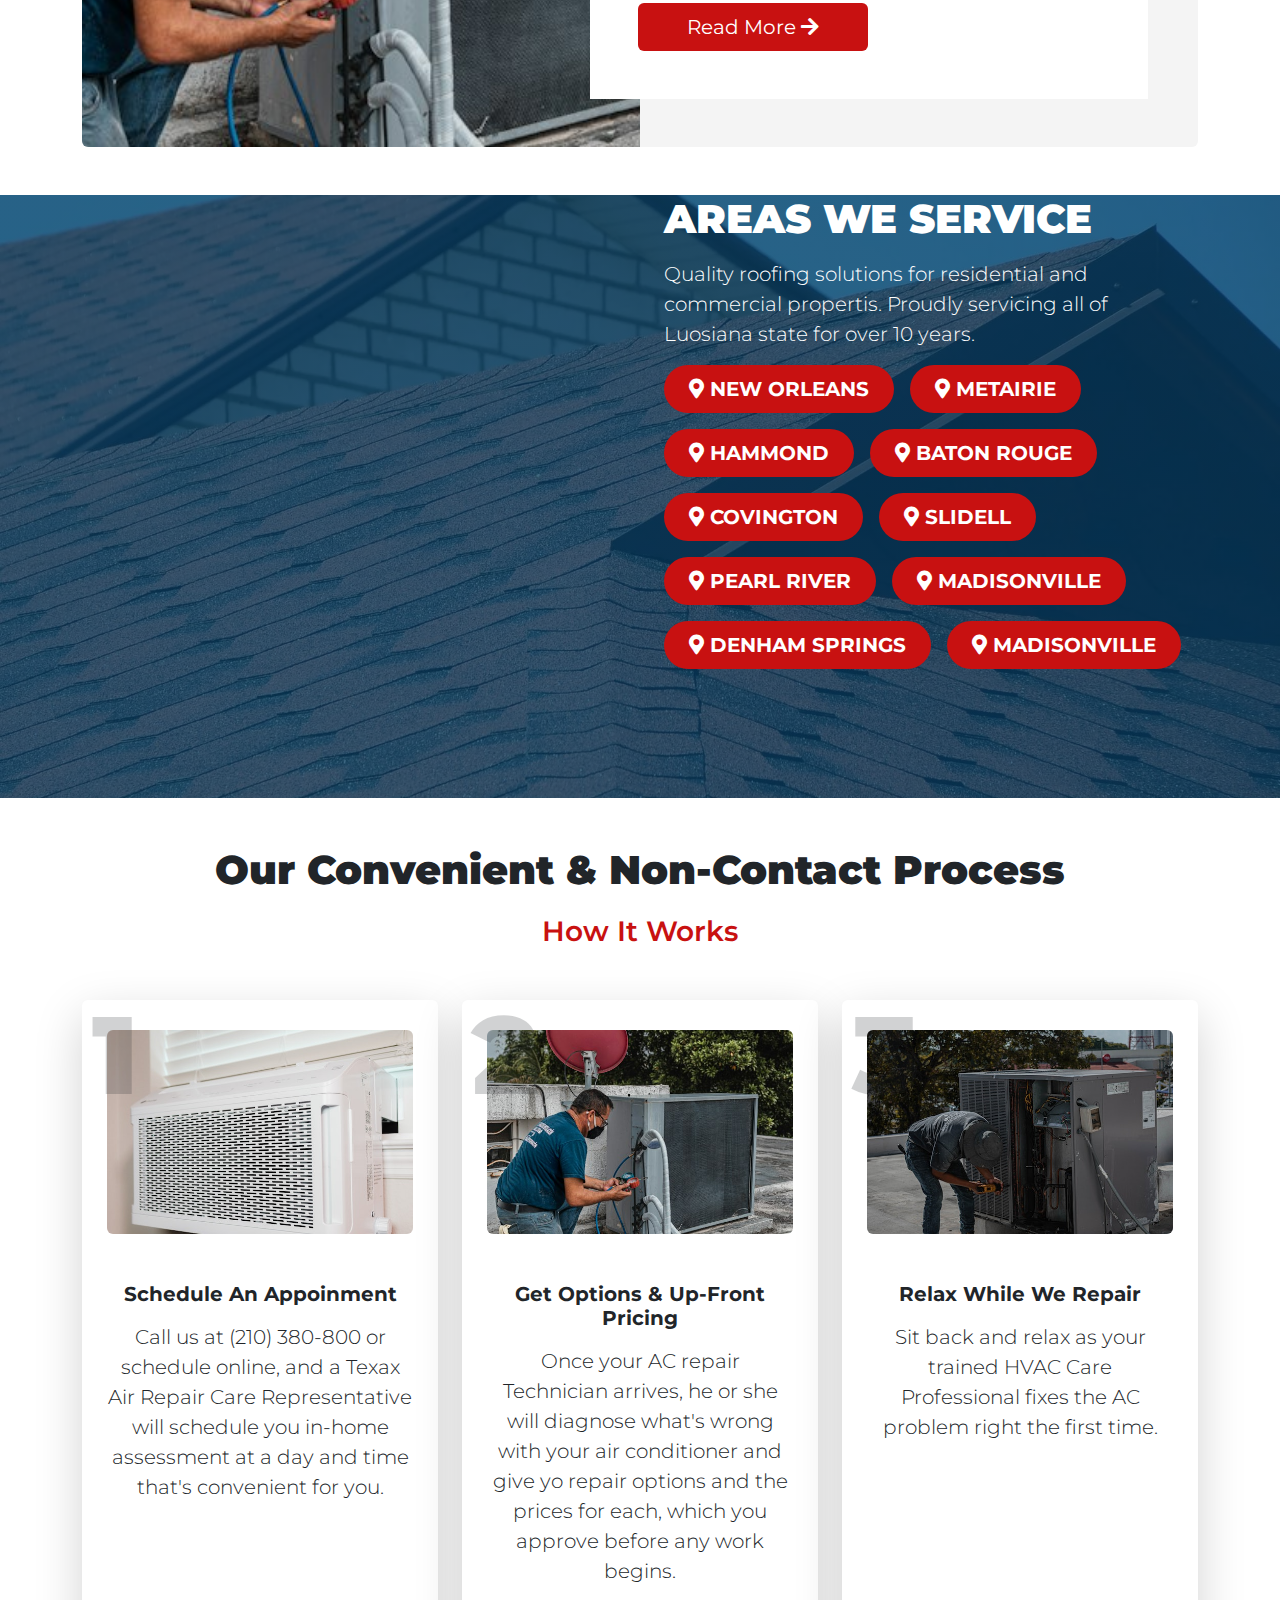
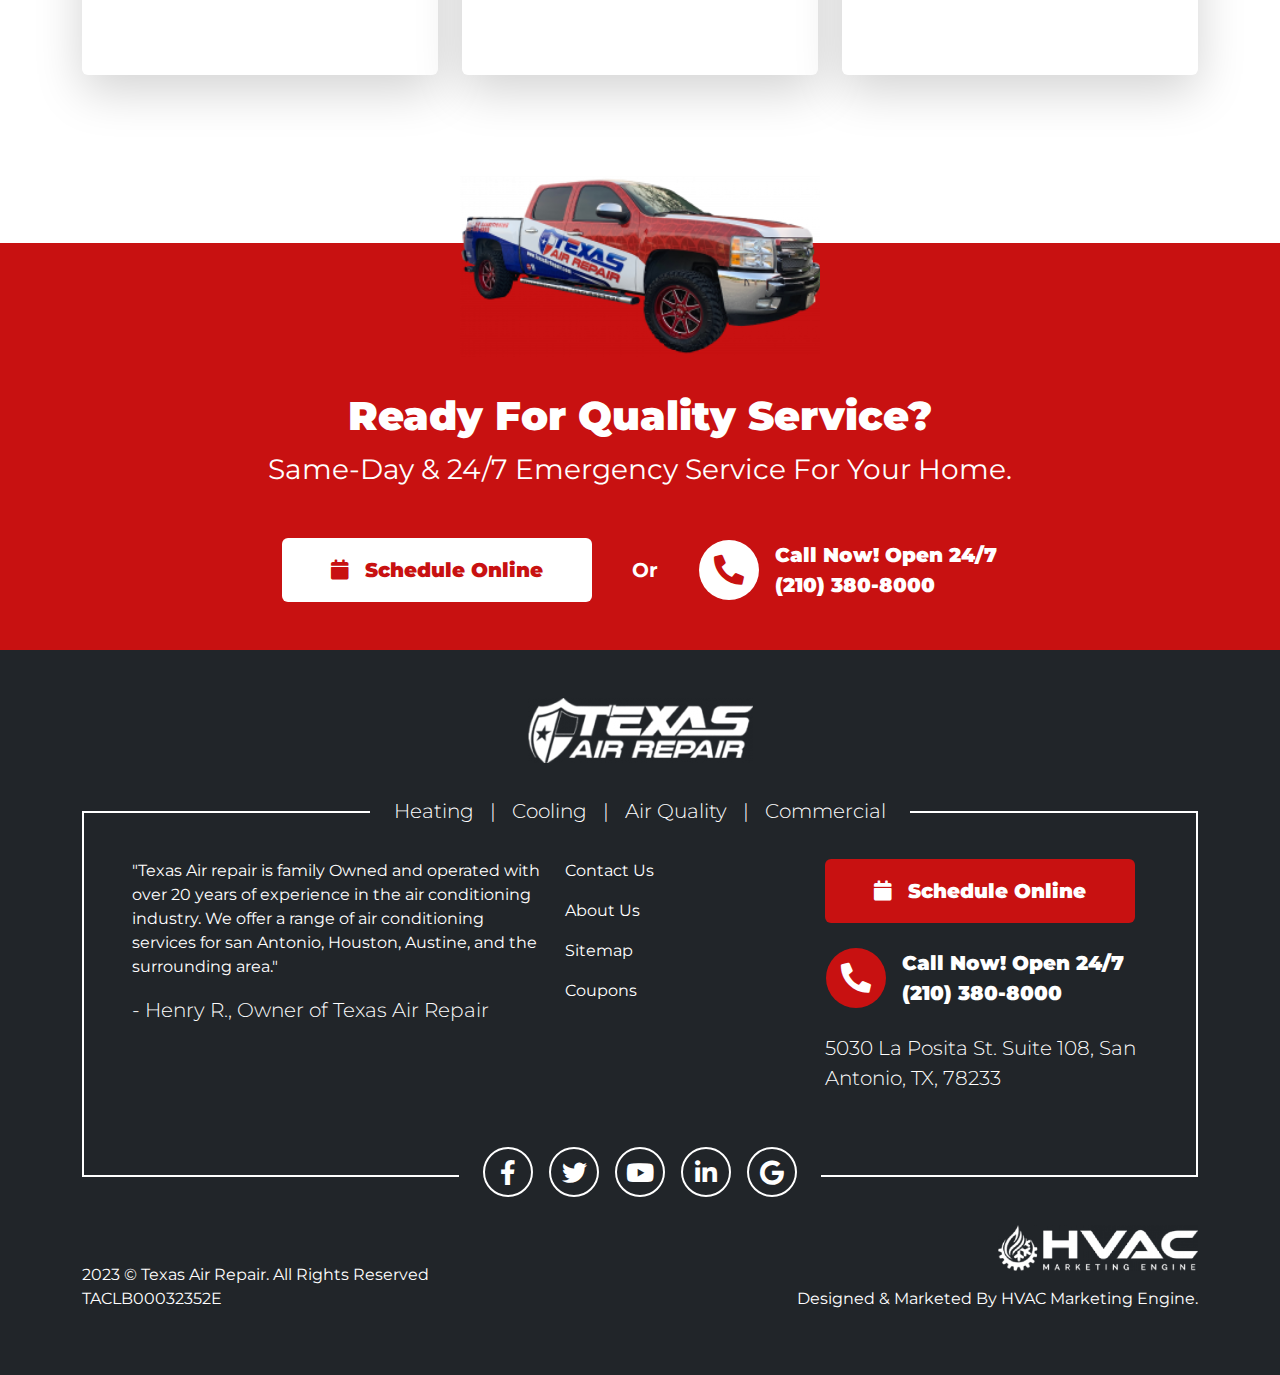
==== commit 471f00ca: "forms added" ====
--- a/index.html
+++ b/index.html
@@ -231,18 +231,18 @@
                   today!
                 </p>
 
-                <form action="">
+                <form action="https://formspree.io/f/mwkddwlw" method="POST">
                   <div class="field mb-3">
-                    <input type="text" class="form-control bg-transparent" placeholder="Your Full Name" name="" id="" />
+                    <input type="text" class="form-control text-white bg-transparent" placeholder="Your Full Name" name="full_name" id="" />
                   </div>
                   <div class="field mb-3">
-                    <input type="email" class="form-control bg-transparent" placeholder="Your Email" name="" id="" />
+                    <input type="email" class="form-control text-white bg-transparent" placeholder="Your Email" name="email" id="" />
                   </div>
                   <div class="field mb-3">
-                    <input type="text" class="form-control bg-transparent" placeholder="Your Phone" name="" id="" />
+                    <input type="text" class="form-control text-white bg-transparent" placeholder="Your Phone" name="phone" id="" />
                   </div>
                   <div class="field mb-3">
-                    <select name="" class="form-select bg-transparent" id="">
+                    <select name="service" class="form-select bg-transparent" id="">
                       <option value="" selected disabled>
                         Select a Service
                       </option>
@@ -251,7 +251,7 @@
                     </select>
                   </div>
                   <div class="field mb-3">
-                    <input type="text" class="form-control bg-transparent" placeholder="Your Full Name" name="" id="" />
+                    <input type="text" class="form-control text-white bg-transparent" placeholder="Your Address" name="address" id="" />
                   </div>
                   <div class="field mb-3">
                     <button class="bg-red btn rounded-0 text-white fw-bolder w-100 d-block py-3 fs-20">
